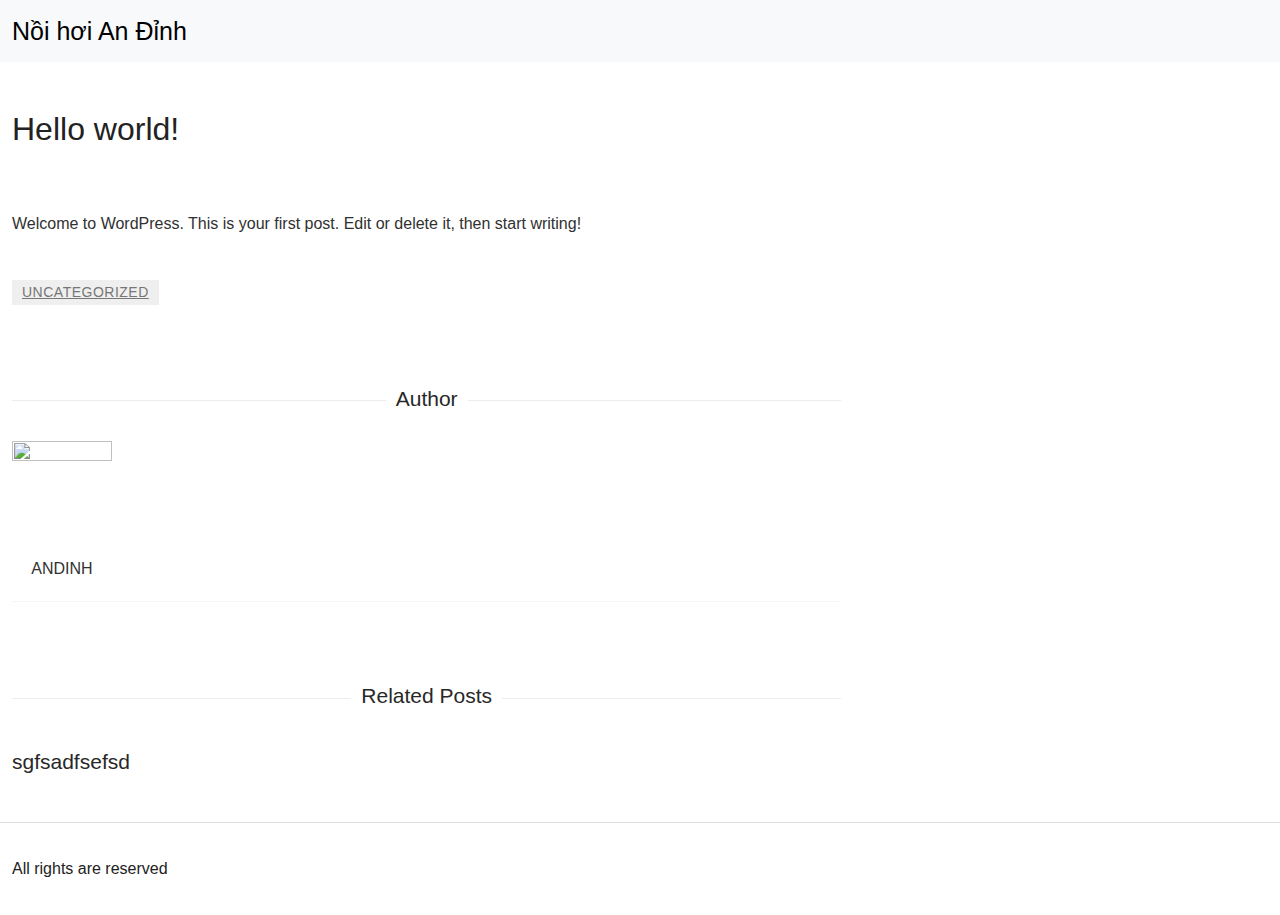
==== hello-world/index.html @ 73fbfcf6 "upload" ====
<!DOCTYPE html>
<html lang="vi">
<head>
    <meta charset="UTF-8">
    <meta name="viewport" content="width=device-width, initial-scale=1">
    <link rel="profile" href="https://gmpg.org/xfn/11">
    <title>Hello world! &#8211; Nồi hơi An Đỉnh</title>
<meta name="robots" content="max-image-preview:large">
<link rel="alternate" type="application/rss+xml" title="Dòng thông tin Nồi hơi An Đỉnh &raquo;" href="/feed/">
<link rel="alternate" type="application/rss+xml" title="Dòng phản hồi Nồi hơi An Đỉnh &raquo;" href="/comments/feed/">
<link rel="alternate" type="application/rss+xml" title="Nồi hơi An Đỉnh &raquo; Hello world! Dòng phản hồi" href="/hello-world/feed/">
<script>
window._wpemojiSettings = {"baseUrl":"https:\/\/s.w.org\/images\/core\/emoji\/14.0.0\/72x72\/","ext":".png","svgUrl":"https:\/\/s.w.org\/images\/core\/emoji\/14.0.0\/svg\/","svgExt":".svg","source":{"concatemoji":"\/wp-includes\/js\/wp-emoji-release.min.js?ver=6.4.3"}};
/*! This file is auto-generated */
!function(i,n){var o,s,e;function c(e){try{var t={supportTests:e,timestamp:(new Date).valueOf()};sessionStorage.setItem(o,JSON.stringify(t))}catch(e){}}function p(e,t,n){e.clearRect(0,0,e.canvas.width,e.canvas.height),e.fillText(t,0,0);var t=new Uint32Array(e.getImageData(0,0,e.canvas.width,e.canvas.height).data),r=(e.clearRect(0,0,e.canvas.width,e.canvas.height),e.fillText(n,0,0),new Uint32Array(e.getImageData(0,0,e.canvas.width,e.canvas.height).data));return t.every(function(e,t){return e===r[t]})}function u(e,t,n){switch(t){case"flag":return n(e,"🏳️‍⚧️","🏳️​⚧️")?!1:!n(e,"🇺🇳","🇺​🇳")&&!n(e,"🏴󠁧󠁢󠁥󠁮󠁧󠁿","🏴​󠁧​󠁢​󠁥​󠁮​󠁧​󠁿");case"emoji":return!n(e,"🫱🏻‍🫲🏿","🫱🏻​🫲🏿")}return!1}function f(e,t,n){var r="undefined"!=typeof WorkerGlobalScope&&self instanceof WorkerGlobalScope?new OffscreenCanvas(300,150):i.createElement("canvas"),a=r.getContext("2d",{willReadFrequently:!0}),o=(a.textBaseline="top",a.font="600 32px Arial",{});return e.forEach(function(e){o[e]=t(a,e,n)}),o}function t(e){var t=i.createElement("script");t.src=e,t.defer=!0,i.head.appendChild(t)}"undefined"!=typeof Promise&&(o="wpEmojiSettingsSupports",s=["flag","emoji"],n.supports={everything:!0,everythingExceptFlag:!0},e=new Promise(function(e){i.addEventListener("DOMContentLoaded",e,{once:!0})}),new Promise(function(t){var n=function(){try{var e=JSON.parse(sessionStorage.getItem(o));if("object"==typeof e&&"number"==typeof e.timestamp&&(new Date).valueOf()<e.timestamp+604800&&"object"==typeof e.supportTests)return e.supportTests}catch(e){}return null}();if(!n){if("undefined"!=typeof Worker&&"undefined"!=typeof OffscreenCanvas&&"undefined"!=typeof URL&&URL.createObjectURL&&"undefined"!=typeof Blob)try{var e="postMessage("+f.toString()+"("+[JSON.stringify(s),u.toString(),p.toString()].join(",")+"));",r=new Blob([e],{type:"text/javascript"}),a=new Worker(URL.createObjectURL(r),{name:"wpTestEmojiSupports"});return void(a.onmessage=function(e){c(n=e.data),a.terminate(),t(n)})}catch(e){}c(n=f(s,u,p))}t(n)}).then(function(e){for(var t in e)n.supports[t]=e[t],n.supports.everything=n.supports.everything&&n.supports[t],"flag"!==t&&(n.supports.everythingExceptFlag=n.supports.everythingExceptFlag&&n.supports[t]);n.supports.everythingExceptFlag=n.supports.everythingExceptFlag&&!n.supports.flag,n.DOMReady=!1,n.readyCallback=function(){n.DOMReady=!0}}).then(function(){return e}).then(function(){var e;n.supports.everything||(n.readyCallback(),(e=n.source||{}).concatemoji?t(e.concatemoji):e.wpemoji&&e.twemoji&&(t(e.twemoji),t(e.wpemoji)))}))}((window,document),window._wpemojiSettings);
</script>
<style id="wp-emoji-styles-inline-css">img.wp-smiley, img.emoji {
		display: inline !important;
		border: none !important;
		box-shadow: none !important;
		height: 1em !important;
		width: 1em !important;
		margin: 0 0.07em !important;
		vertical-align: -0.1em !important;
		background: none !important;
		padding: 0 !important;
	}</style>
<link rel="stylesheet" id="wp-block-library-css" href="/wp-includes/css/dist/block-library/style.min.css?ver=6.4.3" media="all">
<style id="wp-block-library-theme-inline-css">.wp-block-audio figcaption{color:#555;font-size:13px;text-align:center}.is-dark-theme .wp-block-audio figcaption{color:hsla(0,0%,100%,.65)}.wp-block-audio{margin:0 0 1em}.wp-block-code{border:1px solid #ccc;border-radius:4px;font-family:Menlo,Consolas,monaco,monospace;padding:.8em 1em}.wp-block-embed figcaption{color:#555;font-size:13px;text-align:center}.is-dark-theme .wp-block-embed figcaption{color:hsla(0,0%,100%,.65)}.wp-block-embed{margin:0 0 1em}.blocks-gallery-caption{color:#555;font-size:13px;text-align:center}.is-dark-theme .blocks-gallery-caption{color:hsla(0,0%,100%,.65)}.wp-block-image figcaption{color:#555;font-size:13px;text-align:center}.is-dark-theme .wp-block-image figcaption{color:hsla(0,0%,100%,.65)}.wp-block-image{margin:0 0 1em}.wp-block-pullquote{border-bottom:4px solid;border-top:4px solid;color:currentColor;margin-bottom:1.75em}.wp-block-pullquote cite,.wp-block-pullquote footer,.wp-block-pullquote__citation{color:currentColor;font-size:.8125em;font-style:normal;text-transform:uppercase}.wp-block-quote{border-left:.25em solid;margin:0 0 1.75em;padding-left:1em}.wp-block-quote cite,.wp-block-quote footer{color:currentColor;font-size:.8125em;font-style:normal;position:relative}.wp-block-quote.has-text-align-right{border-left:none;border-right:.25em solid;padding-left:0;padding-right:1em}.wp-block-quote.has-text-align-center{border:none;padding-left:0}.wp-block-quote.is-large,.wp-block-quote.is-style-large,.wp-block-quote.is-style-plain{border:none}.wp-block-search .wp-block-search__label{font-weight:700}.wp-block-search__button{border:1px solid #ccc;padding:.375em .625em}:where(.wp-block-group.has-background){padding:1.25em 2.375em}.wp-block-separator.has-css-opacity{opacity:.4}.wp-block-separator{border:none;border-bottom:2px solid;margin-left:auto;margin-right:auto}.wp-block-separator.has-alpha-channel-opacity{opacity:1}.wp-block-separator:not(.is-style-wide):not(.is-style-dots){width:100px}.wp-block-separator.has-background:not(.is-style-dots){border-bottom:none;height:1px}.wp-block-separator.has-background:not(.is-style-wide):not(.is-style-dots){height:2px}.wp-block-table{margin:0 0 1em}.wp-block-table td,.wp-block-table th{word-break:normal}.wp-block-table figcaption{color:#555;font-size:13px;text-align:center}.is-dark-theme .wp-block-table figcaption{color:hsla(0,0%,100%,.65)}.wp-block-video figcaption{color:#555;font-size:13px;text-align:center}.is-dark-theme .wp-block-video figcaption{color:hsla(0,0%,100%,.65)}.wp-block-video{margin:0 0 1em}.wp-block-template-part.has-background{margin-bottom:0;margin-top:0;padding:1.25em 2.375em}</style>
<style id="classic-theme-styles-inline-css">/*! This file is auto-generated */
.wp-block-button__link{color:#fff;background-color:#32373c;border-radius:9999px;box-shadow:none;text-decoration:none;padding:calc(.667em + 2px) calc(1.333em + 2px);font-size:1.125em}.wp-block-file__button{background:#32373c;color:#fff;text-decoration:none}</style>
<style id="global-styles-inline-css">body{--wp--preset--color--black: #000000;--wp--preset--color--cyan-bluish-gray: #abb8c3;--wp--preset--color--white: #ffffff;--wp--preset--color--pale-pink: #f78da7;--wp--preset--color--vivid-red: #cf2e2e;--wp--preset--color--luminous-vivid-orange: #ff6900;--wp--preset--color--luminous-vivid-amber: #fcb900;--wp--preset--color--light-green-cyan: #7bdcb5;--wp--preset--color--vivid-green-cyan: #00d084;--wp--preset--color--pale-cyan-blue: #8ed1fc;--wp--preset--color--vivid-cyan-blue: #0693e3;--wp--preset--color--vivid-purple: #9b51e0;--wp--preset--gradient--vivid-cyan-blue-to-vivid-purple: linear-gradient(135deg,rgba(6,147,227,1) 0%,rgb(155,81,224) 100%);--wp--preset--gradient--light-green-cyan-to-vivid-green-cyan: linear-gradient(135deg,rgb(122,220,180) 0%,rgb(0,208,130) 100%);--wp--preset--gradient--luminous-vivid-amber-to-luminous-vivid-orange: linear-gradient(135deg,rgba(252,185,0,1) 0%,rgba(255,105,0,1) 100%);--wp--preset--gradient--luminous-vivid-orange-to-vivid-red: linear-gradient(135deg,rgba(255,105,0,1) 0%,rgb(207,46,46) 100%);--wp--preset--gradient--very-light-gray-to-cyan-bluish-gray: linear-gradient(135deg,rgb(238,238,238) 0%,rgb(169,184,195) 100%);--wp--preset--gradient--cool-to-warm-spectrum: linear-gradient(135deg,rgb(74,234,220) 0%,rgb(151,120,209) 20%,rgb(207,42,186) 40%,rgb(238,44,130) 60%,rgb(251,105,98) 80%,rgb(254,248,76) 100%);--wp--preset--gradient--blush-light-purple: linear-gradient(135deg,rgb(255,206,236) 0%,rgb(152,150,240) 100%);--wp--preset--gradient--blush-bordeaux: linear-gradient(135deg,rgb(254,205,165) 0%,rgb(254,45,45) 50%,rgb(107,0,62) 100%);--wp--preset--gradient--luminous-dusk: linear-gradient(135deg,rgb(255,203,112) 0%,rgb(199,81,192) 50%,rgb(65,88,208) 100%);--wp--preset--gradient--pale-ocean: linear-gradient(135deg,rgb(255,245,203) 0%,rgb(182,227,212) 50%,rgb(51,167,181) 100%);--wp--preset--gradient--electric-grass: linear-gradient(135deg,rgb(202,248,128) 0%,rgb(113,206,126) 100%);--wp--preset--gradient--midnight: linear-gradient(135deg,rgb(2,3,129) 0%,rgb(40,116,252) 100%);--wp--preset--font-size--small: 13px;--wp--preset--font-size--medium: 20px;--wp--preset--font-size--large: 36px;--wp--preset--font-size--x-large: 42px;--wp--preset--spacing--20: 0.44rem;--wp--preset--spacing--30: 0.67rem;--wp--preset--spacing--40: 1rem;--wp--preset--spacing--50: 1.5rem;--wp--preset--spacing--60: 2.25rem;--wp--preset--spacing--70: 3.38rem;--wp--preset--spacing--80: 5.06rem;--wp--preset--shadow--natural: 6px 6px 9px rgba(0, 0, 0, 0.2);--wp--preset--shadow--deep: 12px 12px 50px rgba(0, 0, 0, 0.4);--wp--preset--shadow--sharp: 6px 6px 0px rgba(0, 0, 0, 0.2);--wp--preset--shadow--outlined: 6px 6px 0px -3px rgba(255, 255, 255, 1), 6px 6px rgba(0, 0, 0, 1);--wp--preset--shadow--crisp: 6px 6px 0px rgba(0, 0, 0, 1);}:where(.is-layout-flex){gap: 0.5em;}:where(.is-layout-grid){gap: 0.5em;}body .is-layout-flow > .alignleft{float: left;margin-inline-start: 0;margin-inline-end: 2em;}body .is-layout-flow > .alignright{float: right;margin-inline-start: 2em;margin-inline-end: 0;}body .is-layout-flow > .aligncenter{margin-left: auto !important;margin-right: auto !important;}body .is-layout-constrained > .alignleft{float: left;margin-inline-start: 0;margin-inline-end: 2em;}body .is-layout-constrained > .alignright{float: right;margin-inline-start: 2em;margin-inline-end: 0;}body .is-layout-constrained > .aligncenter{margin-left: auto !important;margin-right: auto !important;}body .is-layout-constrained > :where(:not(.alignleft):not(.alignright):not(.alignfull)){max-width: var(--wp--style--global--content-size);margin-left: auto !important;margin-right: auto !important;}body .is-layout-constrained > .alignwide{max-width: var(--wp--style--global--wide-size);}body .is-layout-flex{display: flex;}body .is-layout-flex{flex-wrap: wrap;align-items: center;}body .is-layout-flex > *{margin: 0;}body .is-layout-grid{display: grid;}body .is-layout-grid > *{margin: 0;}:where(.wp-block-columns.is-layout-flex){gap: 2em;}:where(.wp-block-columns.is-layout-grid){gap: 2em;}:where(.wp-block-post-template.is-layout-flex){gap: 1.25em;}:where(.wp-block-post-template.is-layout-grid){gap: 1.25em;}.has-black-color{color: var(--wp--preset--color--black) !important;}.has-cyan-bluish-gray-color{color: var(--wp--preset--color--cyan-bluish-gray) !important;}.has-white-color{color: var(--wp--preset--color--white) !important;}.has-pale-pink-color{color: var(--wp--preset--color--pale-pink) !important;}.has-vivid-red-color{color: var(--wp--preset--color--vivid-red) !important;}.has-luminous-vivid-orange-color{color: var(--wp--preset--color--luminous-vivid-orange) !important;}.has-luminous-vivid-amber-color{color: var(--wp--preset--color--luminous-vivid-amber) !important;}.has-light-green-cyan-color{color: var(--wp--preset--color--light-green-cyan) !important;}.has-vivid-green-cyan-color{color: var(--wp--preset--color--vivid-green-cyan) !important;}.has-pale-cyan-blue-color{color: var(--wp--preset--color--pale-cyan-blue) !important;}.has-vivid-cyan-blue-color{color: var(--wp--preset--color--vivid-cyan-blue) !important;}.has-vivid-purple-color{color: var(--wp--preset--color--vivid-purple) !important;}.has-black-background-color{background-color: var(--wp--preset--color--black) !important;}.has-cyan-bluish-gray-background-color{background-color: var(--wp--preset--color--cyan-bluish-gray) !important;}.has-white-background-color{background-color: var(--wp--preset--color--white) !important;}.has-pale-pink-background-color{background-color: var(--wp--preset--color--pale-pink) !important;}.has-vivid-red-background-color{background-color: var(--wp--preset--color--vivid-red) !important;}.has-luminous-vivid-orange-background-color{background-color: var(--wp--preset--color--luminous-vivid-orange) !important;}.has-luminous-vivid-amber-background-color{background-color: var(--wp--preset--color--luminous-vivid-amber) !important;}.has-light-green-cyan-background-color{background-color: var(--wp--preset--color--light-green-cyan) !important;}.has-vivid-green-cyan-background-color{background-color: var(--wp--preset--color--vivid-green-cyan) !important;}.has-pale-cyan-blue-background-color{background-color: var(--wp--preset--color--pale-cyan-blue) !important;}.has-vivid-cyan-blue-background-color{background-color: var(--wp--preset--color--vivid-cyan-blue) !important;}.has-vivid-purple-background-color{background-color: var(--wp--preset--color--vivid-purple) !important;}.has-black-border-color{border-color: var(--wp--preset--color--black) !important;}.has-cyan-bluish-gray-border-color{border-color: var(--wp--preset--color--cyan-bluish-gray) !important;}.has-white-border-color{border-color: var(--wp--preset--color--white) !important;}.has-pale-pink-border-color{border-color: var(--wp--preset--color--pale-pink) !important;}.has-vivid-red-border-color{border-color: var(--wp--preset--color--vivid-red) !important;}.has-luminous-vivid-orange-border-color{border-color: var(--wp--preset--color--luminous-vivid-orange) !important;}.has-luminous-vivid-amber-border-color{border-color: var(--wp--preset--color--luminous-vivid-amber) !important;}.has-light-green-cyan-border-color{border-color: var(--wp--preset--color--light-green-cyan) !important;}.has-vivid-green-cyan-border-color{border-color: var(--wp--preset--color--vivid-green-cyan) !important;}.has-pale-cyan-blue-border-color{border-color: var(--wp--preset--color--pale-cyan-blue) !important;}.has-vivid-cyan-blue-border-color{border-color: var(--wp--preset--color--vivid-cyan-blue) !important;}.has-vivid-purple-border-color{border-color: var(--wp--preset--color--vivid-purple) !important;}.has-vivid-cyan-blue-to-vivid-purple-gradient-background{background: var(--wp--preset--gradient--vivid-cyan-blue-to-vivid-purple) !important;}.has-light-green-cyan-to-vivid-green-cyan-gradient-background{background: var(--wp--preset--gradient--light-green-cyan-to-vivid-green-cyan) !important;}.has-luminous-vivid-amber-to-luminous-vivid-orange-gradient-background{background: var(--wp--preset--gradient--luminous-vivid-amber-to-luminous-vivid-orange) !important;}.has-luminous-vivid-orange-to-vivid-red-gradient-background{background: var(--wp--preset--gradient--luminous-vivid-orange-to-vivid-red) !important;}.has-very-light-gray-to-cyan-bluish-gray-gradient-background{background: var(--wp--preset--gradient--very-light-gray-to-cyan-bluish-gray) !important;}.has-cool-to-warm-spectrum-gradient-background{background: var(--wp--preset--gradient--cool-to-warm-spectrum) !important;}.has-blush-light-purple-gradient-background{background: var(--wp--preset--gradient--blush-light-purple) !important;}.has-blush-bordeaux-gradient-background{background: var(--wp--preset--gradient--blush-bordeaux) !important;}.has-luminous-dusk-gradient-background{background: var(--wp--preset--gradient--luminous-dusk) !important;}.has-pale-ocean-gradient-background{background: var(--wp--preset--gradient--pale-ocean) !important;}.has-electric-grass-gradient-background{background: var(--wp--preset--gradient--electric-grass) !important;}.has-midnight-gradient-background{background: var(--wp--preset--gradient--midnight) !important;}.has-small-font-size{font-size: var(--wp--preset--font-size--small) !important;}.has-medium-font-size{font-size: var(--wp--preset--font-size--medium) !important;}.has-large-font-size{font-size: var(--wp--preset--font-size--large) !important;}.has-x-large-font-size{font-size: var(--wp--preset--font-size--x-large) !important;}
.wp-block-navigation a:where(:not(.wp-element-button)){color: inherit;}
:where(.wp-block-post-template.is-layout-flex){gap: 1.25em;}:where(.wp-block-post-template.is-layout-grid){gap: 1.25em;}
:where(.wp-block-columns.is-layout-flex){gap: 2em;}:where(.wp-block-columns.is-layout-grid){gap: 2em;}
.wp-block-pullquote{font-size: 1.5em;line-height: 1.6;}</style>
<link rel="stylesheet" id="z-platform-bootstrap-css" href="/wp-content/themes/z-platform/assets/css/bootstrap.css?ver=6.4.3" media="all">
<link rel="stylesheet" id="z-platform-animate-css" href="/wp-content/themes/z-platform/assets/css/animate.css?ver=6.4.3" media="all">
<link rel="stylesheet" id="z-platform-style-css" href="/wp-content/themes/z-platform/style.css?ver=1.0.0" media="all">
        <script>
            /* <![CDATA[ */
            var rcewpp = {
                "ajax_url":"http://andinh/wp-admin/admin-ajax.php",
                "nonce": "f6145c8056",
                "home_url": "http://andinh/",
                "settings_icon": 'http://andinh/wp-content/plugins/export-wp-page-to-static-html/admin/images/settings.png',
                "settings_hover_icon": 'http://andinh/wp-content/plugins/export-wp-page-to-static-html/admin/images/settings_hover.png'
            };
            /* ]]\> */
        </script>
        <script src="/wp-includes/js/jquery/jquery.min.js?ver=3.7.1" id="jquery-core-js"></script>
<script src="/wp-includes/js/jquery/jquery-migrate.min.js?ver=3.4.1" id="jquery-migrate-js"></script>
<link rel="https://api.w.org/" href="/wp-json/">
<link rel="alternate" type="application/json" href="/wp-json/wp/v2/posts/1">
<link rel="EditURI" type="application/rsd+xml" title="RSD" href="/xmlrpc.php?rsd">
<meta name="generator" content="WordPress 6.4.3">
<link rel="canonical" href="/hello-world/">
<link rel="shortlink" href="/?p=1">
<link rel="alternate" type="application/json+oembed" href="/wp-json/oembed/1.0/embed?url=http%3A%2F%2F%2Fhello-world%2F">
<link rel="alternate" type="text/xml+oembed" href="/wp-json/oembed/1.0/embed?url=http%3A%2F%2F%2Fhello-world%2F#038;format=xml">
<link rel="pingback" href="/xmlrpc.php">    <style type="text/css" id="customized-theme-css">#site-navigation .navbar-brand {max-width: 220px !important;}
        .zplatform-single-content a, #comments .comment-list .comment-content a, #comments .comment-metadata, #respond a, .z-card a, a {
            text-decoration: underline;
        }
        .header-logo-navbar.sticky-top.z-transparent-header.site-header nav#site-navigation, .site-header, nav#site-navigation, .offcanvas-end { background-color: #f8f9fa !important; }
        .top_header { color: #8d94a8; background-color: #21242e; }
        .top_header a { color: #8d94a8; }
        .z-transparent-header .navbar-collapse-mobile.show { background: #fff }
        .z-transparent-header.site-header .navbar-collapse-mobile.show { background: #fff }
        .navbar-collapse-mobile.show { background: #fff }
                
        .top_header a:hover { color: #8d94a8; }
        body { color: #222; background: #fff; font-size: 1rem; }
        a, .z-woo-product-remove:before { color: #383838; }
        a:hover, .z-woo-product-remove:hover::before { color: #383838; }
        .top_header a { color: #8d94a8; }
        .z-card { border-color: #222 !important; }
        .z-card:hover { border-color: #222 !important; }
        .z-card .woocommerce-loop-product__title { color: #222 !important; }
        .z-card:hover .woocommerce-loop-product__title { color: #dd3333 !important; }
        .z-card .price { color: #222 !important; }
        .z-card .price ins { color: #222 !important; }
        .z-card .onsale, .single-product .onsale { color: #222 !important; background: #222 !important; }
        .z-card .yith-wcwl-add-to-wishlist i { color: #222 !important; }
        .z-product-atc-btn, .z-woo-account-nav .list-group .is-active a, .z-woo-account-nav .list-group a:hover { background: #fff !important; color: #fff; }
        .z-transparent-header { background: ; z-index: 999; }
        .z-product-atc-btn:hover { background: #fff !important; color: #fff }
        .product .product_title { color: #222 !important; }
        .product .price del { color: #cc1818 !important; }
        .product .price { color: #cc1818 !important; }
        .single-product #reviews .star-rating span:before, #comments .comment-text .star-rating span, .product-items .z-card .z-woo-ratings-wrapper .star-rating span, .product .summary .z-woo-ratings-wrapper .star-rating span, #comments .comment-text .star-rating:before, p.stars:hover a:before, p.stars.selected a:not(.active):before, .woocommerce p.stars a { color: #fff !important; }
        .top_header a:hover { color: #8d94a8; }
        .header-logo-navbar.sticky-top.z-transparent-header.site-header nav#site-navigation a { color: #595959;}
        #masthead.z-transparent-header nav#site-navigation ul li .active { color: #dd3333;}
        #masthead.z-transparent-header nav#site-navigation .offcanvas ul li .active { color: #dd3333;}
        #masthead.z-transparent-header nav#site-navigation .offcanvas ul li a { color: #dd3333;}
        #masthead.z-transparent-header nav#site-navigation .offcanvas ul li a:hover { color: #dd3333;}
        #masthead.z-transparent-header.site-header nav#site-navigation ul li .active { color: #dd3333;}
        #masthead nav#site-navigation ul li .active { color: #dd3333;}
        .footer_top { background-color: #fff; color: ; }
        .footer_bottom { background-color: #fff; color: ;}
        .footer_top { border-top: 1 solid #ddd;}
        .footer_bottom { border-top: 1px solid #ddd;}
        .article .post_blog_style_1_title a { color: #282828; }
        .page_title h1, . { color: #282828; }
        .single_post p, .single_post { color: #313131!important; }
        .single_cat a { color: #767676!important; background: !important; }
        .single_cat a:hover { color: #383838!important;background: #efefef!important; }
        .single_h2 { color: #282828!important; }
        .article:hover .post_blog_style_1_title a { color: #dd3333; }
        .cst-header-cta { border-radius: 1rem; border: 1px solid ; background: ; color: ; }
        .cst-header-cta:hover { background: !important; color: !important; }
        .post_blog_style_1_content { color: #6d6d6d; }
        .article_read_more_button { color: #000; background: #ffc107; }
        .article_read_more_button:hover { color: #fff; background: #6d6d6d; }
        .header-logo-navbar.sticky-top.z-transparent-header.site-header nav#site-navigation #main-menu a:hover, nav#site-navigation #main-menu a:hover, nav#site-navigation #main-menu a:focus, nav#site-navigation #main-menu a.active:hover,nav#site-navigation #main-menu a.active:focus { color: #dd3333; background-color: ;}
        .z-transparent-header nav#site-navigation .header-icons a {
                color: #fff;
        }
        .z-transparent-header nav#site-navigation .header-icons a:hover {
                color: #595959;
        }
        .z-transparent-header.site-header nav#site-navigation .header-icons a:hover {
                color: #595959;
        }
        .z-transparent-header nav#site-navigation #main-menu a:hover { color: #c12828;}   
        .navbar-toggler-icon {
            background-image:none ;
        }
        .navbar-togler-icon-color {
            fill: none;
            stroke-width: 2;
        }
        .navbar-toggler-icon .navbar-togler-icon-color {
          stroke: #fff;
        }
        .navbar-toggler-icon:hover .navbar-togler-icon-color {
          stroke: #595959;
        }
        .z-transparent-header .navbar-toggler-icon .navbar-togler-icon-color {
          stroke: #fff;
        }
        .z-transparent-header .navbar-toggler-icon:hover .navbar-togler-icon-color {
          stroke: #595959;
        }
        .z-transparent-header.site-header .navbar-toggler-icon .navbar-togler-icon-color {
          stroke: #595959;
        }
        .z-transparent-header.site-header .navbar-toggler-icon:hover .navbar-togler-icon-color {
          stroke: #000;
        }  
        .z-transparent-header.site-header nav#site-navigation #main-menu a:hover { color: #c12828;}    
        .header-logo-navbar.sticky-top.z-transparent-header.site-header #site-navigation ul li .active { color: inherit }
        .footer_social a {  color: !important;   }
        .footer_social a:hover {  color: !important;   }
        nav#site-navigation ul li a:hover { background-color: ;}
        .dropdown-menu a, .dropdown-item.active {color: #000 !important}

        nav#site-navigation ul li .active { color: inherit; background: inherit  }

        .header-logo-navbar.sticky-top.z-transparent-header #site-navigation #main-menu ul li a { background: #fff }
        .header-logo-navbar.sticky-top.z-transparent-header.site-header #site-navigation #main-menu ul li .active { background: #fff }
        .header-logo-navbar.sticky-top.z-transparent-header #site-navigation #main-menu ul li a:hover { background: #fff  }
        .z-transparent-header.site-header nav#site-navigation a { color: #595959; }    
        .z-transparent-header nav#site-navigation a, .z-transparent-header nav#site-navigation .active { color: #fff;}
        .header-logo-navbar.sticky-top.z-transparent-header.site-header #site-navigation ul li a, nav#site-navigation ul li a { background-color: inherit; color: #595959;}

        nav#site-navigation .header-icons a { color: #595959;}
        nav#site-navigation .header-icons a:hover { color: #595959;}
        .navbar-expand-md .navbar-nav .dropdown-menu, .navbar-nav .dropdown-menu { background-color: #f8f9fa;}
                @media screen and (max-width: 550px) {
            #site-navigation .navbar-brand {max-width: 140px !important;
            margin: 0px;
            }
            .z-transparent-header { margin-top: 10 }
        }
        @media screen and (min-width: 1025px) {
            .z-transparent-header { margin-top: 10 }
            .z-transparent-header.site-header { margin-top: 0px }
        }
        @media screen and (min-width: 1280px) and (max-width: 10000px) {
            .container { max-width: 1320px; }
        }</style>

    <style type="text/css" id="custom-theme-css">z-platform</style>
</head>

<body class="post-template-default single single-post postid-1 single-format-standard wp-embed-responsive">
<div id="page" class="site">
    <a class="skip-link screen-reader-text sr-only" href="#primary">Skip to content</a>
     
                <header id="masthead" class="  header-logo-navbar   home_sticky_header_no w-100">
                    <nav id="site-navigation" class="navbar navbar-expand-md  navbar-light ">
                <div class="container py-2">
                    <a class="navbar-brand site-branding py-0" href="/" rel="home">
                                                    <h1>Nồi hơi An Đỉnh</h1>                                            </a>

                    <div class="z_platform_mobile_menu w-auto d-flex align-items-center d-block d-md-none">
                                                <a href="#Offcanvas" class="ms-4 pe-0" data-bs-toggle="collapse" data-bs-target="#main-menu" aria-controls="main-menu" aria-expanded="false" aria-label="Toggle navigation">
                            <span class="navbar-toggler-icon d-flex">
                                <svg xmlns="http://www.w3.org/2000/svg" viewbox="0 0 30 30"><path class="navbar-togler-icon-color" stroke="rgba(33, 37, 41, 0.75)" stroke-linecap="round" stroke-miterlimit="10" stroke-width="2" d="M4 7h22M4 15h22M4 23h22"></path></svg>
                            </span><span class="screen-reader-text">Menu</span>
                        </a>
                    </div>

                    <div class="collapse navbar-collapse d-none d-lg-block" id="main-menu">
                                                
                    </div>
                    <div class="w-auto align-items-center d-none d-md-flex header-icons">
                                            </div>
                </div>
                <div class="collapse navbar-collapse-mobile d-lg-none w-100" id="main-menu">
                                            
                </div>
            </nav>
                </header><!-- #masthead -->
	
	<div class="col-sm-12 container mt-5">

		
        <div class="page_title mb-5">

            <h1 class="single_post_title"> Hello world!</h1>

        </div>
		
	</div>


	<main id="primary" class="site-main container single_post">

		<div class="row">

            <div class="col-12 col-md-8">
                                    <div class="w-100 overflow-hidden">
                                            </div>
                
				<div class="col-12 mt-3 float-start zplatform-single-content">

					
<p>Welcome to WordPress. This is your first post. Edit or delete it, then start writing!</p>

					<div class="col-12 single_cat">
						<a href="/category/uncategorized/" rel="category tag">Uncategorized</a>											</div>

				</div>

                                    <div class="col-12 mt-6 float-start w-100">
                        	<h2 class="single_h2"> <span>Author</span> </h2>
	<div class="single_author_box">
		<div class="single_author_img"><img alt="" src="http://1.gravatar.com/avatar/729ae85bf62b9917e93538db2f2688ca?s=100&#038;d=mm&#038;r=g" srcset="http://1.gravatar.com/avatar/729ae85bf62b9917e93538db2f2688ca?s=200&#038;d=mm&#038;r=g 2x" class="avatar avatar-100 photo" height="100" width="100" decoding="async"></div>
		<div class="single_author_name margin-auto mt-3 text-center">
			<a href="/author//">andinh</a>
 		</div>
	</div>
	<div class="">
		<div class="single_author_description">
					</div>
	</div>
	<div class="col-sm-12">
		<div class="margin-auto single_author_social">
					</div>
	</div>
                    </div>
                
                
                                    <div class="col-12 mt-6 float-start w-100">
                        
<h2 class="single_h2"> <span>Related Posts</span> </h2>
<div class="row">
    <div class="col-sm-6 mb-5 article">
    <div class="col-padding article_style_related overflow-hidden">
                            <div class="post_blog_style_1_meta w-100">
                <div class="post_blog_style_1_info w-100">
                    <div class="post_blog_style_1_title w-100">
                        <a href="/sgfsadfsefsd/"><h3>sgfsadfsefsd</h3></a>
                    </div>
                </div>
            </div>
            </div>
</div>
</div>                    </div>
                
			</div>

			
                <div class="col-12 col-md-3 offset-0 offset-md-1 sidebar single-sidebar">
                    <div class="ps-0 ps-md-5">
                                            </div>
                </div>

			
		</div>

	</main><!-- #main -->


<!-- Search Modal -->
<div class="modal fade" id="z-platform-search-modal" tabindex="-1" aria-labelledby="z-woo-search-modal-label" aria-hidden="true">
    <div class="modal-header justify-content-end border-0">
        <button type="button" class="btn btn-primary close-search-header me-3" data-bs-dismiss="modal">X Exit Search</button>
    </div>
    <div class="modal-dialog modal-fullscreen-sm-down w-100 position-absolute translate-middle">
        <div class="z-navbar-search w-100 pe-auto">
            <div class="modal-body justify-content-center d-flex vertical-align text-center">
                    <form role="search" id="searchform" method="get" class="w-100 search-form searchform woocommerce-product-search" action="http://andinh/">
        <label for="search-form-1" class="screen-reader-text">Search</label> 
        <input type="text" id="search-form-1" placeholder="Search&hellip;" class="search-field input_search w-100 p-2 form-control shadow-none text-center" value="" name="s">
        <button type="submit" value="Search" id="searchsubmit" class="mt-3 btn btn-primary search-submit">Search</button>
    </form>
            </div>
        </div>
    </div>
</div>



<footer id="footer">
	
	<div class="footer_bottom footer_bottom_style_2">
				    <div class="container pt-4 pb-4">
			<div class="row align-items-center">
								<div class="text-center text-md-start col-md-8 mb-lg-0 mb-4">
					All rights are reserved				</div>
				<div class="text-lg-end text-center col-md-4 col-md-4">
						<div class="footer_social">
							<a class="d-none">
								<svg xmlns="http://www.w3.org/2000/svg" width="16" height="16" fill="currentColor" class="bi bi-facebook" viewbox="0 0 16 16">
  									<path d="M16 8.049c0-4.446-3.582-8.05-8-8.05C3.58 0-.002 3.603-.002 8.05c0 4.017 2.926 7.347 6.75 7.951v-5.625h-2.03V8.05H6.75V6.275c0-2.017 1.195-3.131 3.022-3.131.876 0 1.791.157 1.791.157v1.98h-1.009c-.993 0-1.303.621-1.303 1.258v1.51h2.218l-.354 2.326H9.25V16c3.824-.604 6.75-3.934 6.75-7.951z"></path>
								</svg>
							</a>
							<a class="d-none">
								<svg xmlns="http://www.w3.org/2000/svg" width="16" height="16" fill="currentColor" class="bi bi-twitter" viewbox="0 0 16 16">
  									<path d="M5.026 15c6.038 0 9.341-5.003 9.341-9.334 0-.14 0-.282-.006-.422A6.685 6.685 0 0 0 16 3.542a6.658 6.658 0 0 1-1.889.518 3.301 3.301 0 0 0 1.447-1.817 6.533 6.533 0 0 1-2.087.793A3.286 3.286 0 0 0 7.875 6.03a9.325 9.325 0 0 1-6.767-3.429 3.289 3.289 0 0 0 1.018 4.382A3.323 3.323 0 0 1 .64 6.575v.045a3.288 3.288 0 0 0 2.632 3.218 3.203 3.203 0 0 1-.865.115 3.23 3.23 0 0 1-.614-.057 3.283 3.283 0 0 0 3.067 2.277A6.588 6.588 0 0 1 .78 13.58a6.32 6.32 0 0 1-.78-.045A9.344 9.344 0 0 0 5.026 15z"></path>
								</svg>
							</a>
							<a class="d-none">
								<svg xmlns="http://www.w3.org/2000/svg" width="16" height="16" fill="currentColor" class="bi bi-telegram" viewbox="0 0 16 16">
  									<path d="M16 8A8 8 0 1 1 0 8a8 8 0 0 1 16 0zM8.287 5.906c-.778.324-2.334.994-4.666 2.01-.378.15-.577.298-.595.442-.03.243.275.339.69.47l.175.055c.408.133.958.288 1.243.294.26.006.549-.1.868-.32 2.179-1.471 3.304-2.214 3.374-2.23.05-.012.12-.026.166.016.047.041.042.12.037.141-.03.129-1.227 1.241-1.846 1.817-.193.18-.33.307-.358.336a8.154 8.154 0 0 1-.188.186c-.38.366-.664.64.015 1.088.327.216.589.393.85.571.284.194.568.387.936.629.093.06.183.125.27.187.331.236.63.448.997.414.214-.02.435-.22.547-.82.265-1.417.786-4.486.906-5.751a1.426 1.426 0 0 0-.013-.315.337.337 0 0 0-.114-.217.526.526 0 0 0-.31-.093c-.3.005-.763.166-2.984 1.09z"></path>
								</svg>
							</a>
							<a class="d-none">
								<svg xmlns="http://www.w3.org/2000/svg" width="16" height="16" fill="currentColor" class="bi bi-pinterest" viewbox="0 0 16 16">
  									<path d="M8 0a8 8 0 0 0-2.915 15.452c-.07-.633-.134-1.606.027-2.297.146-.625.938-3.977.938-3.977s-.239-.479-.239-1.187c0-1.113.645-1.943 1.448-1.943.682 0 1.012.512 1.012 1.127 0 .686-.437 1.712-.663 2.663-.188.796.4 1.446 1.185 1.446 1.422 0 2.515-1.5 2.515-3.664 0-1.915-1.377-3.254-3.342-3.254-2.276 0-3.612 1.707-3.612 3.471 0 .688.265 1.425.595 1.826a.24.24 0 0 1 .056.23c-.061.252-.196.796-.222.907-.035.146-.116.177-.268.107-1-.465-1.624-1.926-1.624-3.1 0-2.523 1.834-4.84 5.286-4.84 2.775 0 4.932 1.977 4.932 4.62 0 2.757-1.739 4.976-4.151 4.976-.811 0-1.573-.421-1.834-.919l-.498 1.902c-.181.695-.669 1.566-.995 2.097A8 8 0 1 0 8 0z"></path>
								</svg>
							</a>
							<a class="d-none">
								<svg xmlns="http://www.w3.org/2000/svg" width="16" height="16" fill="currentColor" class="bi bi-linkedin" viewbox="0 0 16 16">
  									<path d="M0 1.146C0 .513.526 0 1.175 0h13.65C15.474 0 16 .513 16 1.146v13.708c0 .633-.526 1.146-1.175 1.146H1.175C.526 16 0 15.487 0 14.854V1.146zm4.943 12.248V6.169H2.542v7.225h2.401zm-1.2-8.212c.837 0 1.358-.554 1.358-1.248-.015-.709-.52-1.248-1.342-1.248-.822 0-1.359.54-1.359 1.248 0 .694.521 1.248 1.327 1.248h.016zm4.908 8.212V9.359c0-.216.016-.432.08-.586.173-.431.568-.878 1.232-.878.869 0 1.216.662 1.216 1.634v3.865h2.401V9.25c0-2.22-1.184-3.252-2.764-3.252-1.274 0-1.845.7-2.165 1.193v.025h-.016a5.54 5.54 0 0 1 .016-.025V6.169h-2.4c.03.678 0 7.225 0 7.225h2.4z"></path>
								</svg>
							</a>
						</div>
				</div>
			</div>
		</div>
			</div>
</footer>
</div>
<!-- #page -->

<script src="/wp-content/themes/z-platform/assets/js/bootstrap.bundle.js?ver=5.1.3" id="z-platform-bootstrap-js"></script>
<script src="/wp-content/themes/z-platform/assets/js/jquery-match-height.js?ver=1.0" id="z-platform-jquery-match-height-js"></script>
<script id="z-platform-theme-app-js-extra">var z_platform_home_margin_object = {"margin_desktop":"","margin_mobile":""};</script>
<script src="/wp-content/themes/z-platform/assets/js/app.js?ver=1.0" id="z-platform-theme-app-js"></script>
<script src="/wp-content/themes/z-platform/assets/js/bootstrap-masonry.js?ver=1.0" id="z-platform-bootstrap-masonry-js"></script>
<script src="/wp-includes/js/comment-reply.min.js?ver=6.4.3" id="comment-reply-js" async data-wp-strategy="async"></script>
        <script>/(trident|msie)/i.test(navigator.userAgent)&&document.getElementById&&window.addEventListener&&window.addEventListener("hashchange",(function(){var t,e=location.hash.substring(1);/^[A-z0-9_-]+$/.test(e)&&(t=document.getElementById(e))&&(/^(?:a|select|input|button|textarea)$/i.test(t.tagName)||(t.tabIndex=-1),t.focus())}),!1);</script>
        
</body>
</html>
---- wp-includes/css/dist/block-library/style.min.css ----
@charset "UTF-8";.wp-block-archives{box-sizing:border-box}.wp-block-archives-dropdown label{display:block}.wp-block-avatar{line-height:0}.wp-block-avatar,.wp-block-avatar img{box-sizing:border-box}.wp-block-avatar.aligncenter{text-align:center}.wp-block-audio{box-sizing:border-box}.wp-block-audio figcaption{margin-bottom:1em;margin-top:.5em}.wp-block-audio audio{min-width:300px;width:100%}.wp-block-button__link{box-sizing:border-box;cursor:pointer;display:inline-block;text-align:center;word-break:break-word}.wp-block-button__link.aligncenter{text-align:center}.wp-block-button__link.alignright{text-align:right}:where(.wp-block-button__link){border-radius:9999px;box-shadow:none;padding:calc(.667em + 2px) calc(1.333em + 2px);text-decoration:none}.wp-block-button[style*=text-decoration] .wp-block-button__link{text-decoration:inherit}.wp-block-buttons>.wp-block-button.has-custom-width{max-width:none}.wp-block-buttons>.wp-block-button.has-custom-width .wp-block-button__link{width:100%}.wp-block-buttons>.wp-block-button.has-custom-font-size .wp-block-button__link{font-size:inherit}.wp-block-buttons>.wp-block-button.wp-block-button__width-25{width:calc(25% - var(--wp--style--block-gap, .5em)*.75)}.wp-block-buttons>.wp-block-button.wp-block-button__width-50{width:calc(50% - var(--wp--style--block-gap, .5em)*.5)}.wp-block-buttons>.wp-block-button.wp-block-button__width-75{width:calc(75% - var(--wp--style--block-gap, .5em)*.25)}.wp-block-buttons>.wp-block-button.wp-block-button__width-100{flex-basis:100%;width:100%}.wp-block-buttons.is-vertical>.wp-block-button.wp-block-button__width-25{width:25%}.wp-block-buttons.is-vertical>.wp-block-button.wp-block-button__width-50{width:50%}.wp-block-buttons.is-vertical>.wp-block-button.wp-block-button__width-75{width:75%}.wp-block-button.is-style-squared,.wp-block-button__link.wp-block-button.is-style-squared{border-radius:0}.wp-block-button.no-border-radius,.wp-block-button__link.no-border-radius{border-radius:0!important}.wp-block-button .wp-block-button__link.is-style-outline,.wp-block-button.is-style-outline>.wp-block-button__link{border:2px solid;padding:.667em 1.333em}.wp-block-button .wp-block-button__link.is-style-outline:not(.has-text-color),.wp-block-button.is-style-outline>.wp-block-button__link:not(.has-text-color){color:currentColor}.wp-block-button .wp-block-button__link.is-style-outline:not(.has-background),.wp-block-button.is-style-outline>.wp-block-button__link:not(.has-background){background-color:transparent;background-image:none}.wp-block-button .wp-block-button__link:where(.has-border-color){border-width:initial}.wp-block-button .wp-block-button__link:where([style*=border-top-color]){border-top-width:medium}.wp-block-button .wp-block-button__link:where([style*=border-right-color]){border-right-width:medium}.wp-block-button .wp-block-button__link:where([style*=border-bottom-color]){border-bottom-width:medium}.wp-block-button .wp-block-button__link:where([style*=border-left-color]){border-left-width:medium}.wp-block-button .wp-block-button__link:where([style*=border-style]){border-width:initial}.wp-block-button .wp-block-button__link:where([style*=border-top-style]){border-top-width:medium}.wp-block-button .wp-block-button__link:where([style*=border-right-style]){border-right-width:medium}.wp-block-button .wp-block-button__link:where([style*=border-bottom-style]){border-bottom-width:medium}.wp-block-button .wp-block-button__link:where([style*=border-left-style]){border-left-width:medium}.wp-block-buttons.is-vertical{flex-direction:column}.wp-block-buttons.is-vertical>.wp-block-button:last-child{margin-bottom:0}.wp-block-buttons>.wp-block-button{display:inline-block;margin:0}.wp-block-buttons.is-content-justification-left{justify-content:flex-start}.wp-block-buttons.is-content-justification-left.is-vertical{align-items:flex-start}.wp-block-buttons.is-content-justification-center{justify-content:center}.wp-block-buttons.is-content-justification-center.is-vertical{align-items:center}.wp-block-buttons.is-content-justification-right{justify-content:flex-end}.wp-block-buttons.is-content-justification-right.is-vertical{align-items:flex-end}.wp-block-buttons.is-content-justification-space-between{justify-content:space-between}.wp-block-buttons.aligncenter{text-align:center}.wp-block-buttons:not(.is-content-justification-space-between,.is-content-justification-right,.is-content-justification-left,.is-content-justification-center) .wp-block-button.aligncenter{margin-left:auto;margin-right:auto;width:100%}.wp-block-buttons[style*=text-decoration] .wp-block-button,.wp-block-buttons[style*=text-decoration] .wp-block-button__link{text-decoration:inherit}.wp-block-buttons.has-custom-font-size .wp-block-button__link{font-size:inherit}.wp-block-button.aligncenter,.wp-block-calendar{text-align:center}.wp-block-calendar td,.wp-block-calendar th{border:1px solid;padding:.25em}.wp-block-calendar th{font-weight:400}.wp-block-calendar caption{background-color:inherit}.wp-block-calendar table{border-collapse:collapse;width:100%}.wp-block-calendar table:where(:not(.has-text-color)){color:#40464d}.wp-block-calendar table:where(:not(.has-text-color)) td,.wp-block-calendar table:where(:not(.has-text-color)) th{border-color:#ddd}.wp-block-calendar table.has-background th{background-color:inherit}.wp-block-calendar table.has-text-color th{color:inherit}:where(.wp-block-calendar table:not(.has-background) th){background:#ddd}.wp-block-categories{box-sizing:border-box}.wp-block-categories.alignleft{margin-right:2em}.wp-block-categories.alignright{margin-left:2em}.wp-block-categories.wp-block-categories-dropdown.aligncenter{text-align:center}.wp-block-code{box-sizing:border-box}.wp-block-code code{display:block;font-family:inherit;overflow-wrap:break-word;white-space:pre-wrap}.wp-block-columns{align-items:normal!important;box-sizing:border-box;display:flex;flex-wrap:wrap!important}@media (min-width:782px){.wp-block-columns{flex-wrap:nowrap!important}}.wp-block-columns.are-vertically-aligned-top{align-items:flex-start}.wp-block-columns.are-vertically-aligned-center{align-items:center}.wp-block-columns.are-vertically-aligned-bottom{align-items:flex-end}@media (max-width:781px){.wp-block-columns:not(.is-not-stacked-on-mobile)>.wp-block-column{flex-basis:100%!important}}@media (min-width:782px){.wp-block-columns:not(.is-not-stacked-on-mobile)>.wp-block-column{flex-basis:0;flex-grow:1}.wp-block-columns:not(.is-not-stacked-on-mobile)>.wp-block-column[style*=flex-basis]{flex-grow:0}}.wp-block-columns.is-not-stacked-on-mobile{flex-wrap:nowrap!important}.wp-block-columns.is-not-stacked-on-mobile>.wp-block-column{flex-basis:0;flex-grow:1}.wp-block-columns.is-not-stacked-on-mobile>.wp-block-column[style*=flex-basis]{flex-grow:0}:where(.wp-block-columns){margin-bottom:1.75em}:where(.wp-block-columns.has-background){padding:1.25em 2.375em}.wp-block-column{flex-grow:1;min-width:0;overflow-wrap:break-word;word-break:break-word}.wp-block-column.is-vertically-aligned-top{align-self:flex-start}.wp-block-column.is-vertically-aligned-center{align-self:center}.wp-block-column.is-vertically-aligned-bottom{align-self:flex-end}.wp-block-column.is-vertically-aligned-stretch{align-self:stretch}.wp-block-column.is-vertically-aligned-bottom,.wp-block-column.is-vertically-aligned-center,.wp-block-column.is-vertically-aligned-top{width:100%}.wp-block-post-comments{box-sizing:border-box}.wp-block-post-comments .alignleft{float:left}.wp-block-post-comments .alignright{float:right}.wp-block-post-comments .navigation:after{clear:both;content:"";display:table}.wp-block-post-comments .commentlist{clear:both;list-style:none;margin:0;padding:0}.wp-block-post-comments .commentlist .comment{min-height:2.25em;padding-left:3.25em}.wp-block-post-comments .commentlist .comment p{font-size:1em;line-height:1.8;margin:1em 0}.wp-block-post-comments .commentlist .children{list-style:none;margin:0;padding:0}.wp-block-post-comments .comment-author{line-height:1.5}.wp-block-post-comments .comment-author .avatar{border-radius:1.5em;display:block;float:left;height:2.5em;margin-right:.75em;margin-top:.5em;width:2.5em}.wp-block-post-comments .comment-author cite{font-style:normal}.wp-block-post-comments .comment-meta{font-size:.875em;line-height:1.5}.wp-block-post-comments .comment-meta b{font-weight:400}.wp-block-post-comments .comment-meta .comment-awaiting-moderation{display:block;margin-bottom:1em;margin-top:1em}.wp-block-post-comments .comment-body .commentmetadata{font-size:.875em}.wp-block-post-comments .comment-form-author label,.wp-block-post-comments .comment-form-comment label,.wp-block-post-comments .comment-form-email label,.wp-block-post-comments .comment-form-url label{display:block;margin-bottom:.25em}.wp-block-post-comments .comment-form input:not([type=submit]):not([type=checkbox]),.wp-block-post-comments .comment-form textarea{box-sizing:border-box;display:block;width:100%}.wp-block-post-comments .comment-form-cookies-consent{display:flex;gap:.25em}.wp-block-post-comments .comment-form-cookies-consent #wp-comment-cookies-consent{margin-top:.35em}.wp-block-post-comments .comment-reply-title{margin-bottom:0}.wp-block-post-comments .comment-reply-title :where(small){font-size:var(--wp--preset--font-size--medium,smaller);margin-left:.5em}.wp-block-post-comments .reply{font-size:.875em;margin-bottom:1.4em}.wp-block-post-comments input:not([type=submit]),.wp-block-post-comments textarea{border:1px solid #949494;font-family:inherit;font-size:1em}.wp-block-post-comments input:not([type=submit]):not([type=checkbox]),.wp-block-post-comments textarea{padding:calc(.667em + 2px)}:where(.wp-block-post-comments input[type=submit]){border:none}.wp-block-comments-pagination>.wp-block-comments-pagination-next,.wp-block-comments-pagination>.wp-block-comments-pagination-numbers,.wp-block-comments-pagination>.wp-block-comments-pagination-previous{margin-bottom:.5em;margin-right:.5em}.wp-block-comments-pagination>.wp-block-comments-pagination-next:last-child,.wp-block-comments-pagination>.wp-block-comments-pagination-numbers:last-child,.wp-block-comments-pagination>.wp-block-comments-pagination-previous:last-child{margin-right:0}.wp-block-comments-pagination .wp-block-comments-pagination-previous-arrow{display:inline-block;margin-right:1ch}.wp-block-comments-pagination .wp-block-comments-pagination-previous-arrow:not(.is-arrow-chevron){transform:scaleX(1)}.wp-block-comments-pagination .wp-block-comments-pagination-next-arrow{display:inline-block;margin-left:1ch}.wp-block-comments-pagination .wp-block-comments-pagination-next-arrow:not(.is-arrow-chevron){transform:scaleX(1)}.wp-block-comments-pagination.aligncenter{justify-content:center}.wp-block-comment-template{box-sizing:border-box;list-style:none;margin-bottom:0;max-width:100%;padding:0}.wp-block-comment-template li{clear:both}.wp-block-comment-template ol{list-style:none;margin-bottom:0;max-width:100%;padding-left:2rem}.wp-block-comment-template.alignleft{float:left}.wp-block-comment-template.aligncenter{margin-left:auto;margin-right:auto;width:-moz-fit-content;width:fit-content}.wp-block-comment-template.alignright{float:right}.wp-block-cover,.wp-block-cover-image{align-items:center;background-position:50%;box-sizing:border-box;display:flex;justify-content:center;min-height:430px;overflow:hidden;overflow:clip;padding:1em;position:relative}.wp-block-cover .has-background-dim:not([class*=-background-color]),.wp-block-cover-image .has-background-dim:not([class*=-background-color]),.wp-block-cover-image.has-background-dim:not([class*=-background-color]),.wp-block-cover.has-background-dim:not([class*=-background-color]){background-color:#000}.wp-block-cover .has-background-dim.has-background-gradient,.wp-block-cover-image .has-background-dim.has-background-gradient{background-color:transparent}.wp-block-cover-image.has-background-dim:before,.wp-block-cover.has-background-dim:before{background-color:inherit;content:""}.wp-block-cover .wp-block-cover__background,.wp-block-cover .wp-block-cover__gradient-background,.wp-block-cover-image .wp-block-cover__background,.wp-block-cover-image .wp-block-cover__gradient-background,.wp-block-cover-image.has-background-dim:not(.has-background-gradient):before,.wp-block-cover.has-background-dim:not(.has-background-gradient):before{bottom:0;left:0;opacity:.5;position:absolute;right:0;top:0;z-index:1}.wp-block-cover-image.has-background-dim.has-background-dim-10 .wp-block-cover__background,.wp-block-cover-image.has-background-dim.has-background-dim-10 .wp-block-cover__gradient-background,.wp-block-cover-image.has-background-dim.has-background-dim-10:not(.has-background-gradient):before,.wp-block-cover.has-background-dim.has-background-dim-10 .wp-block-cover__background,.wp-block-cover.has-background-dim.has-background-dim-10 .wp-block-cover__gradient-background,.wp-block-cover.has-background-dim.has-background-dim-10:not(.has-background-gradient):before{opacity:.1}.wp-block-cover-image.has-background-dim.has-background-dim-20 .wp-block-cover__background,.wp-block-cover-image.has-background-dim.has-background-dim-20 .wp-block-cover__gradient-background,.wp-block-cover-image.has-background-dim.has-background-dim-20:not(.has-background-gradient):before,.wp-block-cover.has-background-dim.has-background-dim-20 .wp-block-cover__background,.wp-block-cover.has-background-dim.has-background-dim-20 .wp-block-cover__gradient-background,.wp-block-cover.has-background-dim.has-background-dim-20:not(.has-background-gradient):before{opacity:.2}.wp-block-cover-image.has-background-dim.has-background-dim-30 .wp-block-cover__background,.wp-block-cover-image.has-background-dim.has-background-dim-30 .wp-block-cover__gradient-background,.wp-block-cover-image.has-background-dim.has-background-dim-30:not(.has-background-gradient):before,.wp-block-cover.has-background-dim.has-background-dim-30 .wp-block-cover__background,.wp-block-cover.has-background-dim.has-background-dim-30 .wp-block-cover__gradient-background,.wp-block-cover.has-background-dim.has-background-dim-30:not(.has-background-gradient):before{opacity:.3}.wp-block-cover-image.has-background-dim.has-background-dim-40 .wp-block-cover__background,.wp-block-cover-image.has-background-dim.has-background-dim-40 .wp-block-cover__gradient-background,.wp-block-cover-image.has-background-dim.has-background-dim-40:not(.has-background-gradient):before,.wp-block-cover.has-background-dim.has-background-dim-40 .wp-block-cover__background,.wp-block-cover.has-background-dim.has-background-dim-40 .wp-block-cover__gradient-background,.wp-block-cover.has-background-dim.has-background-dim-40:not(.has-background-gradient):before{opacity:.4}.wp-block-cover-image.has-background-dim.has-background-dim-50 .wp-block-cover__background,.wp-block-cover-image.has-background-dim.has-background-dim-50 .wp-block-cover__gradient-background,.wp-block-cover-image.has-background-dim.has-background-dim-50:not(.has-background-gradient):before,.wp-block-cover.has-background-dim.has-background-dim-50 .wp-block-cover__background,.wp-block-cover.has-background-dim.has-background-dim-50 .wp-block-cover__gradient-background,.wp-block-cover.has-background-dim.has-background-dim-50:not(.has-background-gradient):before{opacity:.5}.wp-block-cover-image.has-background-dim.has-background-dim-60 .wp-block-cover__background,.wp-block-cover-image.has-background-dim.has-background-dim-60 .wp-block-cover__gradient-background,.wp-block-cover-image.has-background-dim.has-background-dim-60:not(.has-background-gradient):before,.wp-block-cover.has-background-dim.has-background-dim-60 .wp-block-cover__background,.wp-block-cover.has-background-dim.has-background-dim-60 .wp-block-cover__gradient-background,.wp-block-cover.has-background-dim.has-background-dim-60:not(.has-background-gradient):before{opacity:.6}.wp-block-cover-image.has-background-dim.has-background-dim-70 .wp-block-cover__background,.wp-block-cover-image.has-background-dim.has-background-dim-70 .wp-block-cover__gradient-background,.wp-block-cover-image.has-background-dim.has-background-dim-70:not(.has-background-gradient):before,.wp-block-cover.has-background-dim.has-background-dim-70 .wp-block-cover__background,.wp-block-cover.has-background-dim.has-background-dim-70 .wp-block-cover__gradient-background,.wp-block-cover.has-background-dim.has-background-dim-70:not(.has-background-gradient):before{opacity:.7}.wp-block-cover-image.has-background-dim.has-background-dim-80 .wp-block-cover__background,.wp-block-cover-image.has-background-dim.has-background-dim-80 .wp-block-cover__gradient-background,.wp-block-cover-image.has-background-dim.has-background-dim-80:not(.has-background-gradient):before,.wp-block-cover.has-background-dim.has-background-dim-80 .wp-block-cover__background,.wp-block-cover.has-background-dim.has-background-dim-80 .wp-block-cover__gradient-background,.wp-block-cover.has-background-dim.has-background-dim-80:not(.has-background-gradient):before{opacity:.8}.wp-block-cover-image.has-background-dim.has-background-dim-90 .wp-block-cover__background,.wp-block-cover-image.has-background-dim.has-background-dim-90 .wp-block-cover__gradient-background,.wp-block-cover-image.has-background-dim.has-background-dim-90:not(.has-background-gradient):before,.wp-block-cover.has-background-dim.has-background-dim-90 .wp-block-cover__background,.wp-block-cover.has-background-dim.has-background-dim-90 .wp-block-cover__gradient-background,.wp-block-cover.has-background-dim.has-background-dim-90:not(.has-background-gradient):before{opacity:.9}.wp-block-cover-image.has-background-dim.has-background-dim-100 .wp-block-cover__background,.wp-block-cover-image.has-background-dim.has-background-dim-100 .wp-block-cover__gradient-background,.wp-block-cover-image.has-background-dim.has-background-dim-100:not(.has-background-gradient):before,.wp-block-cover.has-background-dim.has-background-dim-100 .wp-block-cover__background,.wp-block-cover.has-background-dim.has-background-dim-100 .wp-block-cover__gradient-background,.wp-block-cover.has-background-dim.has-background-dim-100:not(.has-background-gradient):before{opacity:1}.wp-block-cover .wp-block-cover__background.has-background-dim.has-background-dim-0,.wp-block-cover .wp-block-cover__gradient-background.has-background-dim.has-background-dim-0,.wp-block-cover-image .wp-block-cover__background.has-background-dim.has-background-dim-0,.wp-block-cover-image .wp-block-cover__gradient-background.has-background-dim.has-background-dim-0{opacity:0}.wp-block-cover .wp-block-cover__background.has-background-dim.has-background-dim-10,.wp-block-cover .wp-block-cover__gradient-background.has-background-dim.has-background-dim-10,.wp-block-cover-image .wp-block-cover__background.has-background-dim.has-background-dim-10,.wp-block-cover-image .wp-block-cover__gradient-background.has-background-dim.has-background-dim-10{opacity:.1}.wp-block-cover .wp-block-cover__background.has-background-dim.has-background-dim-20,.wp-block-cover .wp-block-cover__gradient-background.has-background-dim.has-background-dim-20,.wp-block-cover-image .wp-block-cover__background.has-background-dim.has-background-dim-20,.wp-block-cover-image .wp-block-cover__gradient-background.has-background-dim.has-background-dim-20{opacity:.2}.wp-block-cover .wp-block-cover__background.has-background-dim.has-background-dim-30,.wp-block-cover .wp-block-cover__gradient-background.has-background-dim.has-background-dim-30,.wp-block-cover-image .wp-block-cover__background.has-background-dim.has-background-dim-30,.wp-block-cover-image .wp-block-cover__gradient-background.has-background-dim.has-background-dim-30{opacity:.3}.wp-block-cover .wp-block-cover__background.has-background-dim.has-background-dim-40,.wp-block-cover .wp-block-cover__gradient-background.has-background-dim.has-background-dim-40,.wp-block-cover-image .wp-block-cover__background.has-background-dim.has-background-dim-40,.wp-block-cover-image .wp-block-cover__gradient-background.has-background-dim.has-background-dim-40{opacity:.4}.wp-block-cover .wp-block-cover__background.has-background-dim.has-background-dim-50,.wp-block-cover .wp-block-cover__gradient-background.has-background-dim.has-background-dim-50,.wp-block-cover-image .wp-block-cover__background.has-background-dim.has-background-dim-50,.wp-block-cover-image .wp-block-cover__gradient-background.has-background-dim.has-background-dim-50{opacity:.5}.wp-block-cover .wp-block-cover__background.has-background-dim.has-background-dim-60,.wp-block-cover .wp-block-cover__gradient-background.has-background-dim.has-background-dim-60,.wp-block-cover-image .wp-block-cover__background.has-background-dim.has-background-dim-60,.wp-block-cover-image .wp-block-cover__gradient-background.has-background-dim.has-background-dim-60{opacity:.6}.wp-block-cover .wp-block-cover__background.has-background-dim.has-background-dim-70,.wp-block-cover .wp-block-cover__gradient-background.has-background-dim.has-background-dim-70,.wp-block-cover-image .wp-block-cover__background.has-background-dim.has-background-dim-70,.wp-block-cover-image .wp-block-cover__gradient-background.has-background-dim.has-background-dim-70{opacity:.7}.wp-block-cover .wp-block-cover__background.has-background-dim.has-background-dim-80,.wp-block-cover .wp-block-cover__gradient-background.has-background-dim.has-background-dim-80,.wp-block-cover-image .wp-block-cover__background.has-background-dim.has-background-dim-80,.wp-block-cover-image .wp-block-cover__gradient-background.has-background-dim.has-background-dim-80{opacity:.8}.wp-block-cover .wp-block-cover__background.has-background-dim.has-background-dim-90,.wp-block-cover .wp-block-cover__gradient-background.has-background-dim.has-background-dim-90,.wp-block-cover-image .wp-block-cover__background.has-background-dim.has-background-dim-90,.wp-block-cover-image .wp-block-cover__gradient-background.has-background-dim.has-background-dim-90{opacity:.9}.wp-block-cover .wp-block-cover__background.has-background-dim.has-background-dim-100,.wp-block-cover .wp-block-cover__gradient-background.has-background-dim.has-background-dim-100,.wp-block-cover-image .wp-block-cover__background.has-background-dim.has-background-dim-100,.wp-block-cover-image .wp-block-cover__gradient-background.has-background-dim.has-background-dim-100{opacity:1}.wp-block-cover-image.alignleft,.wp-block-cover-image.alignright,.wp-block-cover.alignleft,.wp-block-cover.alignright{max-width:420px;width:100%}.wp-block-cover-image:after,.wp-block-cover:after{content:"";display:block;font-size:0;min-height:inherit}@supports (position:sticky){.wp-block-cover-image:after,.wp-block-cover:after{content:none}}.wp-block-cover-image.aligncenter,.wp-block-cover-image.alignleft,.wp-block-cover-image.alignright,.wp-block-cover.aligncenter,.wp-block-cover.alignleft,.wp-block-cover.alignright{display:flex}.wp-block-cover .wp-block-cover__inner-container,.wp-block-cover-image .wp-block-cover__inner-container{color:inherit;width:100%;z-index:1}.wp-block-cover h1:where(:not(.has-text-color)),.wp-block-cover h2:where(:not(.has-text-color)),.wp-block-cover h3:where(:not(.has-text-color)),.wp-block-cover h4:where(:not(.has-text-color)),.wp-block-cover h5:where(:not(.has-text-color)),.wp-block-cover h6:where(:not(.has-text-color)),.wp-block-cover p:where(:not(.has-text-color)),.wp-block-cover-image h1:where(:not(.has-text-color)),.wp-block-cover-image h2:where(:not(.has-text-color)),.wp-block-cover-image h3:where(:not(.has-text-color)),.wp-block-cover-image h4:where(:not(.has-text-color)),.wp-block-cover-image h5:where(:not(.has-text-color)),.wp-block-cover-image h6:where(:not(.has-text-color)),.wp-block-cover-image p:where(:not(.has-text-color)){color:inherit}.wp-block-cover-image.is-position-top-left,.wp-block-cover.is-position-top-left{align-items:flex-start;justify-content:flex-start}.wp-block-cover-image.is-position-top-center,.wp-block-cover.is-position-top-center{align-items:flex-start;justify-content:center}.wp-block-cover-image.is-position-top-right,.wp-block-cover.is-position-top-right{align-items:flex-start;justify-content:flex-end}.wp-block-cover-image.is-position-center-left,.wp-block-cover.is-position-center-left{align-items:center;justify-content:flex-start}.wp-block-cover-image.is-position-center-center,.wp-block-cover.is-position-center-center{align-items:center;justify-content:center}.wp-block-cover-image.is-position-center-right,.wp-block-cover.is-position-center-right{align-items:center;justify-content:flex-end}.wp-block-cover-image.is-position-bottom-left,.wp-block-cover.is-position-bottom-left{align-items:flex-end;justify-content:flex-start}.wp-block-cover-image.is-position-bottom-center,.wp-block-cover.is-position-bottom-center{align-items:flex-end;justify-content:center}.wp-block-cover-image.is-position-bottom-right,.wp-block-cover.is-position-bottom-right{align-items:flex-end;justify-content:flex-end}.wp-block-cover-image.has-custom-content-position.has-custom-content-position .wp-block-cover__inner-container,.wp-block-cover.has-custom-content-position.has-custom-content-position .wp-block-cover__inner-container{margin:0}.wp-block-cover-image.has-custom-content-position.has-custom-content-position.is-position-bottom-left .wp-block-cover__inner-container,.wp-block-cover-image.has-custom-content-position.has-custom-content-position.is-position-bottom-right .wp-block-cover__inner-container,.wp-block-cover-image.has-custom-content-position.has-custom-content-position.is-position-center-left .wp-block-cover__inner-container,.wp-block-cover-image.has-custom-content-position.has-custom-content-position.is-position-center-right .wp-block-cover__inner-container,.wp-block-cover-image.has-custom-content-position.has-custom-content-position.is-position-top-left .wp-block-cover__inner-container,.wp-block-cover-image.has-custom-content-position.has-custom-content-position.is-position-top-right .wp-block-cover__inner-container,.wp-block-cover.has-custom-content-position.has-custom-content-position.is-position-bottom-left .wp-block-cover__inner-container,.wp-block-cover.has-custom-content-position.has-custom-content-position.is-position-bottom-right .wp-block-cover__inner-container,.wp-block-cover.has-custom-content-position.has-custom-content-position.is-position-center-left .wp-block-cover__inner-container,.wp-block-cover.has-custom-content-position.has-custom-content-position.is-position-center-right .wp-block-cover__inner-container,.wp-block-cover.has-custom-content-position.has-custom-content-position.is-position-top-left .wp-block-cover__inner-container,.wp-block-cover.has-custom-content-position.has-custom-content-position.is-position-top-right .wp-block-cover__inner-container{margin:0;width:auto}.wp-block-cover .wp-block-cover__image-background,.wp-block-cover video.wp-block-cover__video-background,.wp-block-cover-image .wp-block-cover__image-background,.wp-block-cover-image video.wp-block-cover__video-background{border:none;bottom:0;box-shadow:none;height:100%;left:0;margin:0;max-height:none;max-width:none;object-fit:cover;outline:none;padding:0;position:absolute;right:0;top:0;width:100%}.wp-block-cover-image.has-parallax,.wp-block-cover.has-parallax,.wp-block-cover__image-background.has-parallax,video.wp-block-cover__video-background.has-parallax{background-attachment:fixed;background-repeat:no-repeat;background-size:cover}@supports (-webkit-touch-callout:inherit){.wp-block-cover-image.has-parallax,.wp-block-cover.has-parallax,.wp-block-cover__image-background.has-parallax,video.wp-block-cover__video-background.has-parallax{background-attachment:scroll}}@media (prefers-reduced-motion:reduce){.wp-block-cover-image.has-parallax,.wp-block-cover.has-parallax,.wp-block-cover__image-background.has-parallax,video.wp-block-cover__video-background.has-parallax{background-attachment:scroll}}.wp-block-cover-image.is-repeated,.wp-block-cover.is-repeated,.wp-block-cover__image-background.is-repeated,video.wp-block-cover__video-background.is-repeated{background-repeat:repeat;background-size:auto}.wp-block-cover__image-background,.wp-block-cover__video-background{z-index:0}.wp-block-cover-image-text,.wp-block-cover-image-text a,.wp-block-cover-image-text a:active,.wp-block-cover-image-text a:focus,.wp-block-cover-image-text a:hover,.wp-block-cover-text,.wp-block-cover-text a,.wp-block-cover-text a:active,.wp-block-cover-text a:focus,.wp-block-cover-text a:hover,section.wp-block-cover-image h2,section.wp-block-cover-image h2 a,section.wp-block-cover-image h2 a:active,section.wp-block-cover-image h2 a:focus,section.wp-block-cover-image h2 a:hover{color:#fff}.wp-block-cover-image .wp-block-cover.has-left-content{justify-content:flex-start}.wp-block-cover-image .wp-block-cover.has-right-content{justify-content:flex-end}.wp-block-cover-image.has-left-content .wp-block-cover-image-text,.wp-block-cover.has-left-content .wp-block-cover-text,section.wp-block-cover-image.has-left-content>h2{margin-left:0;text-align:left}.wp-block-cover-image.has-right-content .wp-block-cover-image-text,.wp-block-cover.has-right-content .wp-block-cover-text,section.wp-block-cover-image.has-right-content>h2{margin-right:0;text-align:right}.wp-block-cover .wp-block-cover-text,.wp-block-cover-image .wp-block-cover-image-text,section.wp-block-cover-image>h2{font-size:2em;line-height:1.25;margin-bottom:0;max-width:840px;padding:.44em;text-align:center;z-index:1}:where(.wp-block-cover-image:not(.has-text-color)),:where(.wp-block-cover:not(.has-text-color)){color:#fff}:where(.wp-block-cover-image.is-light:not(.has-text-color)),:where(.wp-block-cover.is-light:not(.has-text-color)){color:#000}.wp-block-details{box-sizing:border-box;overflow:hidden}.wp-block-details summary{cursor:pointer}.wp-block-embed.alignleft,.wp-block-embed.alignright,.wp-block[data-align=left]>[data-type="core/embed"],.wp-block[data-align=right]>[data-type="core/embed"]{max-width:360px;width:100%}.wp-block-embed.alignleft .wp-block-embed__wrapper,.wp-block-embed.alignright .wp-block-embed__wrapper,.wp-block[data-align=left]>[data-type="core/embed"] .wp-block-embed__wrapper,.wp-block[data-align=right]>[data-type="core/embed"] .wp-block-embed__wrapper{min-width:280px}.wp-block-cover .wp-block-embed{min-height:240px;min-width:320px}.wp-block-embed{overflow-wrap:break-word}.wp-block-embed figcaption{margin-bottom:1em;margin-top:.5em}.wp-block-embed iframe{max-width:100%}.wp-block-embed__wrapper{position:relative}.wp-embed-responsive .wp-has-aspect-ratio .wp-block-embed__wrapper:before{content:"";display:block;padding-top:50%}.wp-embed-responsive .wp-has-aspect-ratio iframe{bottom:0;height:100%;left:0;position:absolute;right:0;top:0;width:100%}.wp-embed-responsive .wp-embed-aspect-21-9 .wp-block-embed__wrapper:before{padding-top:42.85%}.wp-embed-responsive .wp-embed-aspect-18-9 .wp-block-embed__wrapper:before{padding-top:50%}.wp-embed-responsive .wp-embed-aspect-16-9 .wp-block-embed__wrapper:before{padding-top:56.25%}.wp-embed-responsive .wp-embed-aspect-4-3 .wp-block-embed__wrapper:before{padding-top:75%}.wp-embed-responsive .wp-embed-aspect-1-1 .wp-block-embed__wrapper:before{padding-top:100%}.wp-embed-responsive .wp-embed-aspect-9-16 .wp-block-embed__wrapper:before{padding-top:177.77%}.wp-embed-responsive .wp-embed-aspect-1-2 .wp-block-embed__wrapper:before{padding-top:200%}.wp-block-file{box-sizing:border-box}.wp-block-file:not(.wp-element-button){font-size:.8em}.wp-block-file.aligncenter{text-align:center}.wp-block-file.alignright{text-align:right}.wp-block-file *+.wp-block-file__button{margin-left:.75em}:where(.wp-block-file){margin-bottom:1.5em}.wp-block-file__embed{margin-bottom:1em}:where(.wp-block-file__button){border-radius:2em;display:inline-block;padding:.5em 1em}:where(.wp-block-file__button):is(a):active,:where(.wp-block-file__button):is(a):focus,:where(.wp-block-file__button):is(a):hover,:where(.wp-block-file__button):is(a):visited{box-shadow:none;color:#fff;opacity:.85;text-decoration:none}.blocks-gallery-grid:not(.has-nested-images),.wp-block-gallery:not(.has-nested-images){display:flex;flex-wrap:wrap;list-style-type:none;margin:0;padding:0}.blocks-gallery-grid:not(.has-nested-images) .blocks-gallery-image,.blocks-gallery-grid:not(.has-nested-images) .blocks-gallery-item,.wp-block-gallery:not(.has-nested-images) .blocks-gallery-image,.wp-block-gallery:not(.has-nested-images) .blocks-gallery-item{display:flex;flex-direction:column;flex-grow:1;justify-content:center;margin:0 1em 1em 0;position:relative;width:calc(50% - 1em)}.blocks-gallery-grid:not(.has-nested-images) .blocks-gallery-image:nth-of-type(2n),.blocks-gallery-grid:not(.has-nested-images) .blocks-gallery-item:nth-of-type(2n),.wp-block-gallery:not(.has-nested-images) .blocks-gallery-image:nth-of-type(2n),.wp-block-gallery:not(.has-nested-images) .blocks-gallery-item:nth-of-type(2n){margin-right:0}.blocks-gallery-grid:not(.has-nested-images) .blocks-gallery-image figure,.blocks-gallery-grid:not(.has-nested-images) .blocks-gallery-item figure,.wp-block-gallery:not(.has-nested-images) .blocks-gallery-image figure,.wp-block-gallery:not(.has-nested-images) .blocks-gallery-item figure{align-items:flex-end;display:flex;height:100%;justify-content:flex-start;margin:0}.blocks-gallery-grid:not(.has-nested-images) .blocks-gallery-image img,.blocks-gallery-grid:not(.has-nested-images) .blocks-gallery-item img,.wp-block-gallery:not(.has-nested-images) .blocks-gallery-image img,.wp-block-gallery:not(.has-nested-images) .blocks-gallery-item img{display:block;height:auto;max-width:100%;width:auto}.blocks-gallery-grid:not(.has-nested-images) .blocks-gallery-image figcaption,.blocks-gallery-grid:not(.has-nested-images) .blocks-gallery-item figcaption,.wp-block-gallery:not(.has-nested-images) .blocks-gallery-image figcaption,.wp-block-gallery:not(.has-nested-images) .blocks-gallery-item figcaption{background:linear-gradient(0deg,rgba(0,0,0,.7),rgba(0,0,0,.3) 70%,transparent);bottom:0;box-sizing:border-box;color:#fff;font-size:.8em;margin:0;max-height:100%;overflow:auto;padding:3em .77em .7em;position:absolute;text-align:center;width:100%;z-index:2}.blocks-gallery-grid:not(.has-nested-images) .blocks-gallery-image figcaption img,.blocks-gallery-grid:not(.has-nested-images) .blocks-gallery-item figcaption img,.wp-block-gallery:not(.has-nested-images) .blocks-gallery-image figcaption img,.wp-block-gallery:not(.has-nested-images) .blocks-gallery-item figcaption img{display:inline}.blocks-gallery-grid:not(.has-nested-images) figcaption,.wp-block-gallery:not(.has-nested-images) figcaption{flex-grow:1}.blocks-gallery-grid:not(.has-nested-images).is-cropped .blocks-gallery-image a,.blocks-gallery-grid:not(.has-nested-images).is-cropped .blocks-gallery-image img,.blocks-gallery-grid:not(.has-nested-images).is-cropped .blocks-gallery-item a,.blocks-gallery-grid:not(.has-nested-images).is-cropped .blocks-gallery-item img,.wp-block-gallery:not(.has-nested-images).is-cropped .blocks-gallery-image a,.wp-block-gallery:not(.has-nested-images).is-cropped .blocks-gallery-image img,.wp-block-gallery:not(.has-nested-images).is-cropped .blocks-gallery-item a,.wp-block-gallery:not(.has-nested-images).is-cropped .blocks-gallery-item img{flex:1;height:100%;object-fit:cover;width:100%}.blocks-gallery-grid:not(.has-nested-images).columns-1 .blocks-gallery-image,.blocks-gallery-grid:not(.has-nested-images).columns-1 .blocks-gallery-item,.wp-block-gallery:not(.has-nested-images).columns-1 .blocks-gallery-image,.wp-block-gallery:not(.has-nested-images).columns-1 .blocks-gallery-item{margin-right:0;width:100%}@media (min-width:600px){.blocks-gallery-grid:not(.has-nested-images).columns-3 .blocks-gallery-image,.blocks-gallery-grid:not(.has-nested-images).columns-3 .blocks-gallery-item,.wp-block-gallery:not(.has-nested-images).columns-3 .blocks-gallery-image,.wp-block-gallery:not(.has-nested-images).columns-3 .blocks-gallery-item{margin-right:1em;width:calc(33.33333% - .66667em)}.blocks-gallery-grid:not(.has-nested-images).columns-4 .blocks-gallery-image,.blocks-gallery-grid:not(.has-nested-images).columns-4 .blocks-gallery-item,.wp-block-gallery:not(.has-nested-images).columns-4 .blocks-gallery-image,.wp-block-gallery:not(.has-nested-images).columns-4 .blocks-gallery-item{margin-right:1em;width:calc(25% - .75em)}.blocks-gallery-grid:not(.has-nested-images).columns-5 .blocks-gallery-image,.blocks-gallery-grid:not(.has-nested-images).columns-5 .blocks-gallery-item,.wp-block-gallery:not(.has-nested-images).columns-5 .blocks-gallery-image,.wp-block-gallery:not(.has-nested-images).columns-5 .blocks-gallery-item{margin-right:1em;width:calc(20% - .8em)}.blocks-gallery-grid:not(.has-nested-images).columns-6 .blocks-gallery-image,.blocks-gallery-grid:not(.has-nested-images).columns-6 .blocks-gallery-item,.wp-block-gallery:not(.has-nested-images).columns-6 .blocks-gallery-image,.wp-block-gallery:not(.has-nested-images).columns-6 .blocks-gallery-item{margin-right:1em;width:calc(16.66667% - .83333em)}.blocks-gallery-grid:not(.has-nested-images).columns-7 .blocks-gallery-image,.blocks-gallery-grid:not(.has-nested-images).columns-7 .blocks-gallery-item,.wp-block-gallery:not(.has-nested-images).columns-7 .blocks-gallery-image,.wp-block-gallery:not(.has-nested-images).columns-7 .blocks-gallery-item{margin-right:1em;width:calc(14.28571% - .85714em)}.blocks-gallery-grid:not(.has-nested-images).columns-8 .blocks-gallery-image,.blocks-gallery-grid:not(.has-nested-images).columns-8 .blocks-gallery-item,.wp-block-gallery:not(.has-nested-images).columns-8 .blocks-gallery-image,.wp-block-gallery:not(.has-nested-images).columns-8 .blocks-gallery-item{margin-right:1em;width:calc(12.5% - .875em)}.blocks-gallery-grid:not(.has-nested-images).columns-1 .blocks-gallery-image:nth-of-type(1n),.blocks-gallery-grid:not(.has-nested-images).columns-1 .blocks-gallery-item:nth-of-type(1n),.blocks-gallery-grid:not(.has-nested-images).columns-2 .blocks-gallery-image:nth-of-type(2n),.blocks-gallery-grid:not(.has-nested-images).columns-2 .blocks-gallery-item:nth-of-type(2n),.blocks-gallery-grid:not(.has-nested-images).columns-3 .blocks-gallery-image:nth-of-type(3n),.blocks-gallery-grid:not(.has-nested-images).columns-3 .blocks-gallery-item:nth-of-type(3n),.blocks-gallery-grid:not(.has-nested-images).columns-4 .blocks-gallery-image:nth-of-type(4n),.blocks-gallery-grid:not(.has-nested-images).columns-4 .blocks-gallery-item:nth-of-type(4n),.blocks-gallery-grid:not(.has-nested-images).columns-5 .blocks-gallery-image:nth-of-type(5n),.blocks-gallery-grid:not(.has-nested-images).columns-5 .blocks-gallery-item:nth-of-type(5n),.blocks-gallery-grid:not(.has-nested-images).columns-6 .blocks-gallery-image:nth-of-type(6n),.blocks-gallery-grid:not(.has-nested-images).columns-6 .blocks-gallery-item:nth-of-type(6n),.blocks-gallery-grid:not(.has-nested-images).columns-7 .blocks-gallery-image:nth-of-type(7n),.blocks-gallery-grid:not(.has-nested-images).columns-7 .blocks-gallery-item:nth-of-type(7n),.blocks-gallery-grid:not(.has-nested-images).columns-8 .blocks-gallery-image:nth-of-type(8n),.blocks-gallery-grid:not(.has-nested-images).columns-8 .blocks-gallery-item:nth-of-type(8n),.wp-block-gallery:not(.has-nested-images).columns-1 .blocks-gallery-image:nth-of-type(1n),.wp-block-gallery:not(.has-nested-images).columns-1 .blocks-gallery-item:nth-of-type(1n),.wp-block-gallery:not(.has-nested-images).columns-2 .blocks-gallery-image:nth-of-type(2n),.wp-block-gallery:not(.has-nested-images).columns-2 .blocks-gallery-item:nth-of-type(2n),.wp-block-gallery:not(.has-nested-images).columns-3 .blocks-gallery-image:nth-of-type(3n),.wp-block-gallery:not(.has-nested-images).columns-3 .blocks-gallery-item:nth-of-type(3n),.wp-block-gallery:not(.has-nested-images).columns-4 .blocks-gallery-image:nth-of-type(4n),.wp-block-gallery:not(.has-nested-images).columns-4 .blocks-gallery-item:nth-of-type(4n),.wp-block-gallery:not(.has-nested-images).columns-5 .blocks-gallery-image:nth-of-type(5n),.wp-block-gallery:not(.has-nested-images).columns-5 .blocks-gallery-item:nth-of-type(5n),.wp-block-gallery:not(.has-nested-images).columns-6 .blocks-gallery-image:nth-of-type(6n),.wp-block-gallery:not(.has-nested-images).columns-6 .blocks-gallery-item:nth-of-type(6n),.wp-block-gallery:not(.has-nested-images).columns-7 .blocks-gallery-image:nth-of-type(7n),.wp-block-gallery:not(.has-nested-images).columns-7 .blocks-gallery-item:nth-of-type(7n),.wp-block-gallery:not(.has-nested-images).columns-8 .blocks-gallery-image:nth-of-type(8n),.wp-block-gallery:not(.has-nested-images).columns-8 .blocks-gallery-item:nth-of-type(8n){margin-right:0}}.blocks-gallery-grid:not(.has-nested-images) .blocks-gallery-image:last-child,.blocks-gallery-grid:not(.has-nested-images) .blocks-gallery-item:last-child,.wp-block-gallery:not(.has-nested-images) .blocks-gallery-image:last-child,.wp-block-gallery:not(.has-nested-images) .blocks-gallery-item:last-child{margin-right:0}.blocks-gallery-grid:not(.has-nested-images).alignleft,.blocks-gallery-grid:not(.has-nested-images).alignright,.wp-block-gallery:not(.has-nested-images).alignleft,.wp-block-gallery:not(.has-nested-images).alignright{max-width:420px;width:100%}.blocks-gallery-grid:not(.has-nested-images).aligncenter .blocks-gallery-item figure,.wp-block-gallery:not(.has-nested-images).aligncenter .blocks-gallery-item figure{justify-content:center}.wp-block-gallery:not(.is-cropped) .blocks-gallery-item{align-self:flex-start}figure.wp-block-gallery.has-nested-images{align-items:normal}.wp-block-gallery.has-nested-images figure.wp-block-image:not(#individual-image){margin:0;width:calc(50% - var(--wp--style--unstable-gallery-gap, 16px)/2)}.wp-block-gallery.has-nested-images figure.wp-block-image{box-sizing:border-box;display:flex;flex-direction:column;flex-grow:1;justify-content:center;max-width:100%;position:relative}.wp-block-gallery.has-nested-images figure.wp-block-image>a,.wp-block-gallery.has-nested-images figure.wp-block-image>div{flex-direction:column;flex-grow:1;margin:0}.wp-block-gallery.has-nested-images figure.wp-block-image img{display:block;height:auto;max-width:100%!important;width:auto}.wp-block-gallery.has-nested-images figure.wp-block-image figcaption{background:linear-gradient(0deg,rgba(0,0,0,.7),rgba(0,0,0,.3) 70%,transparent);bottom:0;box-sizing:border-box;color:#fff;font-size:13px;left:0;margin-bottom:0;max-height:60%;overflow:auto;padding:0 8px 8px;position:absolute;text-align:center;width:100%}.wp-block-gallery.has-nested-images figure.wp-block-image figcaption img{display:inline}.wp-block-gallery.has-nested-images figure.wp-block-image figcaption a{color:inherit}.wp-block-gallery.has-nested-images figure.wp-block-image.has-custom-border img{box-sizing:border-box}.wp-block-gallery.has-nested-images figure.wp-block-image.has-custom-border>a,.wp-block-gallery.has-nested-images figure.wp-block-image.has-custom-border>div,.wp-block-gallery.has-nested-images figure.wp-block-image.is-style-rounded>a,.wp-block-gallery.has-nested-images figure.wp-block-image.is-style-rounded>div{flex:1 1 auto}.wp-block-gallery.has-nested-images figure.wp-block-image.has-custom-border figcaption,.wp-block-gallery.has-nested-images figure.wp-block-image.is-style-rounded figcaption{background:none;color:inherit;flex:initial;margin:0;padding:10px 10px 9px;position:relative}.wp-block-gallery.has-nested-images figcaption{flex-basis:100%;flex-grow:1;text-align:center}.wp-block-gallery.has-nested-images:not(.is-cropped) figure.wp-block-image:not(#individual-image){margin-bottom:auto;margin-top:0}.wp-block-gallery.has-nested-images.is-cropped figure.wp-block-image:not(#individual-image){align-self:inherit}.wp-block-gallery.has-nested-images.is-cropped figure.wp-block-image:not(#individual-image)>a,.wp-block-gallery.has-nested-images.is-cropped figure.wp-block-image:not(#individual-image)>div:not(.components-drop-zone){display:flex}.wp-block-gallery.has-nested-images.is-cropped figure.wp-block-image:not(#individual-image) a,.wp-block-gallery.has-nested-images.is-cropped figure.wp-block-image:not(#individual-image) img{flex:1 0 0%;height:100%;object-fit:cover;width:100%}.wp-block-gallery.has-nested-images.columns-1 figure.wp-block-image:not(#individual-image){width:100%}@media (min-width:600px){.wp-block-gallery.has-nested-images.columns-3 figure.wp-block-image:not(#individual-image){width:calc(33.33333% - var(--wp--style--unstable-gallery-gap, 16px)*.66667)}.wp-block-gallery.has-nested-images.columns-4 figure.wp-block-image:not(#individual-image){width:calc(25% - var(--wp--style--unstable-gallery-gap, 16px)*.75)}.wp-block-gallery.has-nested-images.columns-5 figure.wp-block-image:not(#individual-image){width:calc(20% - var(--wp--style--unstable-gallery-gap, 16px)*.8)}.wp-block-gallery.has-nested-images.columns-6 figure.wp-block-image:not(#individual-image){width:calc(16.66667% - var(--wp--style--unstable-gallery-gap, 16px)*.83333)}.wp-block-gallery.has-nested-images.columns-7 figure.wp-block-image:not(#individual-image){width:calc(14.28571% - var(--wp--style--unstable-gallery-gap, 16px)*.85714)}.wp-block-gallery.has-nested-images.columns-8 figure.wp-block-image:not(#individual-image){width:calc(12.5% - var(--wp--style--unstable-gallery-gap, 16px)*.875)}.wp-block-gallery.has-nested-images.columns-default figure.wp-block-image:not(#individual-image){width:calc(33.33% - var(--wp--style--unstable-gallery-gap, 16px)*.66667)}.wp-block-gallery.has-nested-images.columns-default figure.wp-block-image:not(#individual-image):first-child:nth-last-child(2),.wp-block-gallery.has-nested-images.columns-default figure.wp-block-image:not(#individual-image):first-child:nth-last-child(2)~figure.wp-block-image:not(#individual-image){width:calc(50% - var(--wp--style--unstable-gallery-gap, 16px)*.5)}.wp-block-gallery.has-nested-images.columns-default figure.wp-block-image:not(#individual-image):first-child:last-child{width:100%}}.wp-block-gallery.has-nested-images.alignleft,.wp-block-gallery.has-nested-images.alignright{max-width:420px;width:100%}.wp-block-gallery.has-nested-images.aligncenter{justify-content:center}.wp-block-group{box-sizing:border-box}h1.has-background,h2.has-background,h3.has-background,h4.has-background,h5.has-background,h6.has-background{padding:1.25em 2.375em}h1.has-text-align-left[style*=writing-mode]:where([style*=vertical-lr]),h1.has-text-align-right[style*=writing-mode]:where([style*=vertical-rl]),h2.has-text-align-left[style*=writing-mode]:where([style*=vertical-lr]),h2.has-text-align-right[style*=writing-mode]:where([style*=vertical-rl]),h3.has-text-align-left[style*=writing-mode]:where([style*=vertical-lr]),h3.has-text-align-right[style*=writing-mode]:where([style*=vertical-rl]),h4.has-text-align-left[style*=writing-mode]:where([style*=vertical-lr]),h4.has-text-align-right[style*=writing-mode]:where([style*=vertical-rl]),h5.has-text-align-left[style*=writing-mode]:where([style*=vertical-lr]),h5.has-text-align-right[style*=writing-mode]:where([style*=vertical-rl]),h6.has-text-align-left[style*=writing-mode]:where([style*=vertical-lr]),h6.has-text-align-right[style*=writing-mode]:where([style*=vertical-rl]){rotate:180deg}.wp-block-image img{box-sizing:border-box;height:auto;max-width:100%;vertical-align:bottom}.wp-block-image[style*=border-radius] img,.wp-block-image[style*=border-radius]>a{border-radius:inherit}.wp-block-image.has-custom-border img{box-sizing:border-box}.wp-block-image.aligncenter{text-align:center}.wp-block-image.alignfull img,.wp-block-image.alignwide img{height:auto;width:100%}.wp-block-image .aligncenter,.wp-block-image .alignleft,.wp-block-image .alignright,.wp-block-image.aligncenter,.wp-block-image.alignleft,.wp-block-image.alignright{display:table}.wp-block-image .aligncenter>figcaption,.wp-block-image .alignleft>figcaption,.wp-block-image .alignright>figcaption,.wp-block-image.aligncenter>figcaption,.wp-block-image.alignleft>figcaption,.wp-block-image.alignright>figcaption{caption-side:bottom;display:table-caption}.wp-block-image .alignleft{float:left;margin:.5em 1em .5em 0}.wp-block-image .alignright{float:right;margin:.5em 0 .5em 1em}.wp-block-image .aligncenter{margin-left:auto;margin-right:auto}.wp-block-image figcaption{margin-bottom:1em;margin-top:.5em}.wp-block-image .is-style-rounded img,.wp-block-image.is-style-circle-mask img,.wp-block-image.is-style-rounded img{border-radius:9999px}@supports ((-webkit-mask-image:none) or (mask-image:none)) or (-webkit-mask-image:none){.wp-block-image.is-style-circle-mask img{border-radius:0;-webkit-mask-image:url('data:image/svg+xml;utf8,<svg viewBox="0 0 100 100" xmlns="http://www.w3.org/2000/svg"><circle cx="50" cy="50" r="50"/></svg>');mask-image:url('data:image/svg+xml;utf8,<svg viewBox="0 0 100 100" xmlns="http://www.w3.org/2000/svg"><circle cx="50" cy="50" r="50"/></svg>');mask-mode:alpha;-webkit-mask-position:center;mask-position:center;-webkit-mask-repeat:no-repeat;mask-repeat:no-repeat;-webkit-mask-size:contain;mask-size:contain}}.wp-block-image :where(.has-border-color){border-style:solid}.wp-block-image :where([style*=border-top-color]){border-top-style:solid}.wp-block-image :where([style*=border-right-color]){border-right-style:solid}.wp-block-image :where([style*=border-bottom-color]){border-bottom-style:solid}.wp-block-image :where([style*=border-left-color]){border-left-style:solid}.wp-block-image :where([style*=border-width]){border-style:solid}.wp-block-image :where([style*=border-top-width]){border-top-style:solid}.wp-block-image :where([style*=border-right-width]){border-right-style:solid}.wp-block-image :where([style*=border-bottom-width]){border-bottom-style:solid}.wp-block-image :where([style*=border-left-width]){border-left-style:solid}.wp-block-image figure{margin:0}.wp-lightbox-container{display:flex;flex-direction:column;position:relative}.wp-lightbox-container img{cursor:zoom-in}.wp-lightbox-container img:hover+button{opacity:1}.wp-lightbox-container button{align-items:center;-webkit-backdrop-filter:blur(16px) saturate(180%);backdrop-filter:blur(16px) saturate(180%);background-color:rgba(90,90,90,.25);border:none;border-radius:4px;cursor:zoom-in;display:flex;height:20px;justify-content:center;opacity:0;padding:0;position:absolute;right:16px;text-align:center;top:16px;transition:opacity .2s ease;width:20px;z-index:100}.wp-lightbox-container button:focus-visible{outline:3px auto rgba(90,90,90,.25);outline:3px auto -webkit-focus-ring-color;outline-offset:3px}.wp-lightbox-container button:hover{cursor:pointer;opacity:1}.wp-lightbox-container button:focus{opacity:1}.wp-lightbox-container button:focus,.wp-lightbox-container button:hover,.wp-lightbox-container button:not(:hover):not(:active):not(.has-background){background-color:rgba(90,90,90,.25);border:none}.wp-lightbox-overlay{box-sizing:border-box;cursor:zoom-out;height:100vh;left:0;overflow:hidden;position:fixed;top:0;visibility:hidden;width:100vw;z-index:100000}.wp-lightbox-overlay .close-button{align-items:center;cursor:pointer;display:flex;justify-content:center;min-height:40px;min-width:40px;padding:0;position:absolute;right:calc(env(safe-area-inset-right) + 16px);top:calc(env(safe-area-inset-top) + 16px);z-index:5000000}.wp-lightbox-overlay .close-button:focus,.wp-lightbox-overlay .close-button:hover,.wp-lightbox-overlay .close-button:not(:hover):not(:active):not(.has-background){background:none;border:none}.wp-lightbox-overlay .lightbox-image-container{height:var(--wp--lightbox-container-height);left:50%;overflow:hidden;position:absolute;top:50%;transform:translate(-50%,-50%);transform-origin:top left;width:var(--wp--lightbox-container-width);z-index:9999999999}.wp-lightbox-overlay .wp-block-image{align-items:center;box-sizing:border-box;display:flex;height:100%;justify-content:center;margin:0;position:relative;transform-origin:0 0;width:100%;z-index:3000000}.wp-lightbox-overlay .wp-block-image img{height:var(--wp--lightbox-image-height);min-height:var(--wp--lightbox-image-height);min-width:var(--wp--lightbox-image-width);width:var(--wp--lightbox-image-width)}.wp-lightbox-overlay .wp-block-image figcaption{display:none}.wp-lightbox-overlay button{background:none;border:none}.wp-lightbox-overlay .scrim{background-color:#fff;height:100%;opacity:.9;position:absolute;width:100%;z-index:2000000}.wp-lightbox-overlay.active{animation:turn-on-visibility .25s both;visibility:visible}.wp-lightbox-overlay.active img{animation:turn-on-visibility .35s both}.wp-lightbox-overlay.hideanimationenabled:not(.active){animation:turn-off-visibility .35s both}.wp-lightbox-overlay.hideanimationenabled:not(.active) img{animation:turn-off-visibility .25s both}@media (prefers-reduced-motion:no-preference){.wp-lightbox-overlay.zoom.active{animation:none;opacity:1;visibility:visible}.wp-lightbox-overlay.zoom.active .lightbox-image-container{animation:lightbox-zoom-in .4s}.wp-lightbox-overlay.zoom.active .lightbox-image-container img{animation:none}.wp-lightbox-overlay.zoom.active .scrim{animation:turn-on-visibility .4s forwards}.wp-lightbox-overlay.zoom.hideanimationenabled:not(.active){animation:none}.wp-lightbox-overlay.zoom.hideanimationenabled:not(.active) .lightbox-image-container{animation:lightbox-zoom-out .4s}.wp-lightbox-overlay.zoom.hideanimationenabled:not(.active) .lightbox-image-container img{animation:none}.wp-lightbox-overlay.zoom.hideanimationenabled:not(.active) .scrim{animation:turn-off-visibility .4s forwards}}@keyframes turn-on-visibility{0%{opacity:0}to{opacity:1}}@keyframes turn-off-visibility{0%{opacity:1;visibility:visible}99%{opacity:0;visibility:visible}to{opacity:0;visibility:hidden}}@keyframes lightbox-zoom-in{0%{transform:translate(calc(-50vw + var(--wp--lightbox-initial-left-position)),calc(-50vh + var(--wp--lightbox-initial-top-position))) scale(var(--wp--lightbox-scale))}to{transform:translate(-50%,-50%) scale(1)}}@keyframes lightbox-zoom-out{0%{transform:translate(-50%,-50%) scale(1);visibility:visible}99%{visibility:visible}to{transform:translate(calc(-50vw + var(--wp--lightbox-initial-left-position)),calc(-50vh + var(--wp--lightbox-initial-top-position))) scale(var(--wp--lightbox-scale));visibility:hidden}}ol.wp-block-latest-comments{box-sizing:border-box;margin-left:0}:where(.wp-block-latest-comments:not([style*=line-height] .wp-block-latest-comments__comment)){line-height:1.1}:where(.wp-block-latest-comments:not([style*=line-height] .wp-block-latest-comments__comment-excerpt p)){line-height:1.8}.has-dates :where(.wp-block-latest-comments:not([style*=line-height])),.has-excerpts :where(.wp-block-latest-comments:not([style*=line-height])){line-height:1.5}.wp-block-latest-comments .wp-block-latest-comments{padding-left:0}.wp-block-latest-comments__comment{list-style:none;margin-bottom:1em}.has-avatars .wp-block-latest-comments__comment{list-style:none;min-height:2.25em}.has-avatars .wp-block-latest-comments__comment .wp-block-latest-comments__comment-excerpt,.has-avatars .wp-block-latest-comments__comment .wp-block-latest-comments__comment-meta{margin-left:3.25em}.wp-block-latest-comments__comment-excerpt p{font-size:.875em;margin:.36em 0 1.4em}.wp-block-latest-comments__comment-date{display:block;font-size:.75em}.wp-block-latest-comments .avatar,.wp-block-latest-comments__comment-avatar{border-radius:1.5em;display:block;float:left;height:2.5em;margin-right:.75em;width:2.5em}.wp-block-latest-comments[class*=-font-size] a,.wp-block-latest-comments[style*=font-size] a{font-size:inherit}.wp-block-latest-posts{box-sizing:border-box}.wp-block-latest-posts.alignleft{margin-right:2em}.wp-block-latest-posts.alignright{margin-left:2em}.wp-block-latest-posts.wp-block-latest-posts__list{list-style:none;padding-left:0}.wp-block-latest-posts.wp-block-latest-posts__list li{clear:both}.wp-block-latest-posts.is-grid{display:flex;flex-wrap:wrap;padding:0}.wp-block-latest-posts.is-grid li{margin:0 1.25em 1.25em 0;width:100%}@media (min-width:600px){.wp-block-latest-posts.columns-2 li{width:calc(50% - .625em)}.wp-block-latest-posts.columns-2 li:nth-child(2n){margin-right:0}.wp-block-latest-posts.columns-3 li{width:calc(33.33333% - .83333em)}.wp-block-latest-posts.columns-3 li:nth-child(3n){margin-right:0}.wp-block-latest-posts.columns-4 li{width:calc(25% - .9375em)}.wp-block-latest-posts.columns-4 li:nth-child(4n){margin-right:0}.wp-block-latest-posts.columns-5 li{width:calc(20% - 1em)}.wp-block-latest-posts.columns-5 li:nth-child(5n){margin-right:0}.wp-block-latest-posts.columns-6 li{width:calc(16.66667% - 1.04167em)}.wp-block-latest-posts.columns-6 li:nth-child(6n){margin-right:0}}.wp-block-latest-posts__post-author,.wp-block-latest-posts__post-date{display:block;font-size:.8125em}.wp-block-latest-posts__post-excerpt{margin-bottom:1em;margin-top:.5em}.wp-block-latest-posts__featured-image a{display:inline-block}.wp-block-latest-posts__featured-image img{height:auto;max-width:100%;width:auto}.wp-block-latest-posts__featured-image.alignleft{float:left;margin-right:1em}.wp-block-latest-posts__featured-image.alignright{float:right;margin-left:1em}.wp-block-latest-posts__featured-image.aligncenter{margin-bottom:1em;text-align:center}ol,ul{box-sizing:border-box}ol.has-background,ul.has-background{padding:1.25em 2.375em}.wp-block-media-text{box-sizing:border-box;
  /*!rtl:begin:ignore*/direction:ltr;
  /*!rtl:end:ignore*/display:grid;grid-template-columns:50% 1fr;grid-template-rows:auto}.wp-block-media-text.has-media-on-the-right{grid-template-columns:1fr 50%}.wp-block-media-text.is-vertically-aligned-top .wp-block-media-text__content,.wp-block-media-text.is-vertically-aligned-top .wp-block-media-text__media{align-self:start}.wp-block-media-text .wp-block-media-text__content,.wp-block-media-text .wp-block-media-text__media,.wp-block-media-text.is-vertically-aligned-center .wp-block-media-text__content,.wp-block-media-text.is-vertically-aligned-center .wp-block-media-text__media{align-self:center}.wp-block-media-text.is-vertically-aligned-bottom .wp-block-media-text__content,.wp-block-media-text.is-vertically-aligned-bottom .wp-block-media-text__media{align-self:end}.wp-block-media-text .wp-block-media-text__media{
  /*!rtl:begin:ignore*/grid-column:1;grid-row:1;
  /*!rtl:end:ignore*/margin:0}.wp-block-media-text .wp-block-media-text__content{direction:ltr;
  /*!rtl:begin:ignore*/grid-column:2;grid-row:1;
  /*!rtl:end:ignore*/padding:0 8%;word-break:break-word}.wp-block-media-text.has-media-on-the-right .wp-block-media-text__media{
  /*!rtl:begin:ignore*/grid-column:2;grid-row:1
  /*!rtl:end:ignore*/}.wp-block-media-text.has-media-on-the-right .wp-block-media-text__content{
  /*!rtl:begin:ignore*/grid-column:1;grid-row:1
  /*!rtl:end:ignore*/}.wp-block-media-text__media img,.wp-block-media-text__media video{height:auto;max-width:unset;vertical-align:middle;width:100%}.wp-block-media-text.is-image-fill .wp-block-media-text__media{background-size:cover;height:100%;min-height:250px}.wp-block-media-text.is-image-fill .wp-block-media-text__media>a{display:block;height:100%}.wp-block-media-text.is-image-fill .wp-block-media-text__media img{clip:rect(0,0,0,0);border:0;height:1px;margin:-1px;overflow:hidden;padding:0;position:absolute;width:1px}@media (max-width:600px){.wp-block-media-text.is-stacked-on-mobile{grid-template-columns:100%!important}.wp-block-media-text.is-stacked-on-mobile .wp-block-media-text__media{grid-column:1;grid-row:1}.wp-block-media-text.is-stacked-on-mobile .wp-block-media-text__content{grid-column:1;grid-row:2}}.wp-block-navigation{--navigation-layout-justification-setting:flex-start;--navigation-layout-direction:row;--navigation-layout-wrap:wrap;--navigation-layout-justify:flex-start;--navigation-layout-align:center;position:relative}.wp-block-navigation ul{margin-bottom:0;margin-left:0;margin-top:0;padding-left:0}.wp-block-navigation ul,.wp-block-navigation ul li{list-style:none;padding:0}.wp-block-navigation .wp-block-navigation-item{align-items:center;display:flex;position:relative}.wp-block-navigation .wp-block-navigation-item .wp-block-navigation__submenu-container:empty{display:none}.wp-block-navigation .wp-block-navigation-item__content{display:block}.wp-block-navigation .wp-block-navigation-item__content.wp-block-navigation-item__content{color:inherit}.wp-block-navigation.has-text-decoration-underline .wp-block-navigation-item__content,.wp-block-navigation.has-text-decoration-underline .wp-block-navigation-item__content:active,.wp-block-navigation.has-text-decoration-underline .wp-block-navigation-item__content:focus{text-decoration:underline}.wp-block-navigation.has-text-decoration-line-through .wp-block-navigation-item__content,.wp-block-navigation.has-text-decoration-line-through .wp-block-navigation-item__content:active,.wp-block-navigation.has-text-decoration-line-through .wp-block-navigation-item__content:focus{text-decoration:line-through}.wp-block-navigation:where(:not([class*=has-text-decoration])) a{text-decoration:none}.wp-block-navigation:where(:not([class*=has-text-decoration])) a:active,.wp-block-navigation:where(:not([class*=has-text-decoration])) a:focus{text-decoration:none}.wp-block-navigation .wp-block-navigation__submenu-icon{align-self:center;background-color:inherit;border:none;color:currentColor;display:inline-block;font-size:inherit;height:.6em;line-height:0;margin-left:.25em;padding:0;width:.6em}.wp-block-navigation .wp-block-navigation__submenu-icon svg{stroke:currentColor;display:inline-block;height:inherit;margin-top:.075em;width:inherit}.wp-block-navigation.is-vertical{--navigation-layout-direction:column;--navigation-layout-justify:initial;--navigation-layout-align:flex-start}.wp-block-navigation.no-wrap{--navigation-layout-wrap:nowrap}.wp-block-navigation.items-justified-center{--navigation-layout-justification-setting:center;--navigation-layout-justify:center}.wp-block-navigation.items-justified-center.is-vertical{--navigation-layout-align:center}.wp-block-navigation.items-justified-right{--navigation-layout-justification-setting:flex-end;--navigation-layout-justify:flex-end}.wp-block-navigation.items-justified-right.is-vertical{--navigation-layout-align:flex-end}.wp-block-navigation.items-justified-space-between{--navigation-layout-justification-setting:space-between;--navigation-layout-justify:space-between}.wp-block-navigation .has-child .wp-block-navigation__submenu-container{align-items:normal;background-color:inherit;color:inherit;display:flex;flex-direction:column;height:0;left:-1px;opacity:0;overflow:hidden;position:absolute;top:100%;transition:opacity .1s linear;visibility:hidden;width:0;z-index:2}.wp-block-navigation .has-child .wp-block-navigation__submenu-container>.wp-block-navigation-item>.wp-block-navigation-item__content{display:flex;flex-grow:1}.wp-block-navigation .has-child .wp-block-navigation__submenu-container>.wp-block-navigation-item>.wp-block-navigation-item__content .wp-block-navigation__submenu-icon{margin-left:auto;margin-right:0}.wp-block-navigation .has-child .wp-block-navigation__submenu-container .wp-block-navigation-item__content{margin:0}@media (min-width:782px){.wp-block-navigation .has-child .wp-block-navigation__submenu-container .wp-block-navigation__submenu-container{left:100%;top:-1px}.wp-block-navigation .has-child .wp-block-navigation__submenu-container .wp-block-navigation__submenu-container:before{background:transparent;content:"";display:block;height:100%;position:absolute;right:100%;width:.5em}.wp-block-navigation .has-child .wp-block-navigation__submenu-container .wp-block-navigation__submenu-icon{margin-right:.25em}.wp-block-navigation .has-child .wp-block-navigation__submenu-container .wp-block-navigation__submenu-icon svg{transform:rotate(-90deg)}}.wp-block-navigation .has-child:not(.open-on-click):hover>.wp-block-navigation__submenu-container{height:auto;min-width:200px;opacity:1;overflow:visible;visibility:visible;width:auto}.wp-block-navigation .has-child:not(.open-on-click):not(.open-on-hover-click):focus-within>.wp-block-navigation__submenu-container{height:auto;min-width:200px;opacity:1;overflow:visible;visibility:visible;width:auto}.wp-block-navigation .has-child .wp-block-navigation-submenu__toggle[aria-expanded=true]~.wp-block-navigation__submenu-container{height:auto;min-width:200px;opacity:1;overflow:visible;visibility:visible;width:auto}.wp-block-navigation.has-background .has-child .wp-block-navigation__submenu-container{left:0;top:100%}@media (min-width:782px){.wp-block-navigation.has-background .has-child .wp-block-navigation__submenu-container .wp-block-navigation__submenu-container{left:100%;top:0}}.wp-block-navigation-submenu{display:flex;position:relative}.wp-block-navigation-submenu .wp-block-navigation__submenu-icon svg{stroke:currentColor}button.wp-block-navigation-item__content{background-color:transparent;border:none;color:currentColor;font-family:inherit;font-size:inherit;font-style:inherit;font-weight:inherit;line-height:inherit;text-align:left;text-transform:inherit}.wp-block-navigation-submenu__toggle{cursor:pointer}.wp-block-navigation-item.open-on-click .wp-block-navigation-submenu__toggle{padding-right:.85em}.wp-block-navigation-item.open-on-click .wp-block-navigation-submenu__toggle+.wp-block-navigation__submenu-icon{margin-left:-.6em;pointer-events:none}.wp-block-navigation .wp-block-page-list,.wp-block-navigation__container,.wp-block-navigation__responsive-close,.wp-block-navigation__responsive-container,.wp-block-navigation__responsive-container-content,.wp-block-navigation__responsive-dialog{gap:inherit}:where(.wp-block-navigation.has-background .wp-block-navigation-item a:not(.wp-element-button)),:where(.wp-block-navigation.has-background .wp-block-navigation-submenu a:not(.wp-element-button)){padding:.5em 1em}:where(.wp-block-navigation .wp-block-navigation__submenu-container .wp-block-navigation-item a:not(.wp-element-button)),:where(.wp-block-navigation .wp-block-navigation__submenu-container .wp-block-navigation-submenu a:not(.wp-element-button)),:where(.wp-block-navigation .wp-block-navigation__submenu-container .wp-block-navigation-submenu button.wp-block-navigation-item__content),:where(.wp-block-navigation .wp-block-navigation__submenu-container .wp-block-pages-list__item button.wp-block-navigation-item__content){padding:.5em 1em}.wp-block-navigation.items-justified-right .wp-block-navigation__container .has-child .wp-block-navigation__submenu-container,.wp-block-navigation.items-justified-right .wp-block-page-list>.has-child .wp-block-navigation__submenu-container,.wp-block-navigation.items-justified-space-between .wp-block-page-list>.has-child:last-child .wp-block-navigation__submenu-container,.wp-block-navigation.items-justified-space-between>.wp-block-navigation__container>.has-child:last-child .wp-block-navigation__submenu-container{left:auto;right:0}.wp-block-navigation.items-justified-right .wp-block-navigation__container .has-child .wp-block-navigation__submenu-container .wp-block-navigation__submenu-container,.wp-block-navigation.items-justified-right .wp-block-page-list>.has-child .wp-block-navigation__submenu-container .wp-block-navigation__submenu-container,.wp-block-navigation.items-justified-space-between .wp-block-page-list>.has-child:last-child .wp-block-navigation__submenu-container .wp-block-navigation__submenu-container,.wp-block-navigation.items-justified-space-between>.wp-block-navigation__container>.has-child:last-child .wp-block-navigation__submenu-container .wp-block-navigation__submenu-container{left:-1px;right:-1px}@media (min-width:782px){.wp-block-navigation.items-justified-right .wp-block-navigation__container .has-child .wp-block-navigation__submenu-container .wp-block-navigation__submenu-container,.wp-block-navigation.items-justified-right .wp-block-page-list>.has-child .wp-block-navigation__submenu-container .wp-block-navigation__submenu-container,.wp-block-navigation.items-justified-space-between .wp-block-page-list>.has-child:last-child .wp-block-navigation__submenu-container .wp-block-navigation__submenu-container,.wp-block-navigation.items-justified-space-between>.wp-block-navigation__container>.has-child:last-child .wp-block-navigation__submenu-container .wp-block-navigation__submenu-container{left:auto;right:100%}}.wp-block-navigation:not(.has-background) .wp-block-navigation__submenu-container{background-color:#fff;border:1px solid rgba(0,0,0,.15)}.wp-block-navigation.has-background .wp-block-navigation__submenu-container{background-color:inherit}.wp-block-navigation:not(.has-text-color) .wp-block-navigation__submenu-container{color:#000}.wp-block-navigation__container{align-items:var(--navigation-layout-align,initial);display:flex;flex-direction:var(--navigation-layout-direction,initial);flex-wrap:var(--navigation-layout-wrap,wrap);justify-content:var(--navigation-layout-justify,initial);list-style:none;margin:0;padding-left:0}.wp-block-navigation__container .is-responsive{display:none}.wp-block-navigation__container:only-child,.wp-block-page-list:only-child{flex-grow:1}@keyframes overlay-menu__fade-in-animation{0%{opacity:0;transform:translateY(.5em)}to{opacity:1;transform:translateY(0)}}.wp-block-navigation__responsive-container{bottom:0;display:none;left:0;position:fixed;right:0;top:0}.wp-block-navigation__responsive-container :where(.wp-block-navigation-item a){color:inherit}.wp-block-navigation__responsive-container .wp-block-navigation__responsive-container-content{align-items:var(--navigation-layout-align,initial);display:flex;flex-direction:var(--navigation-layout-direction,initial);flex-wrap:var(--navigation-layout-wrap,wrap);justify-content:var(--navigation-layout-justify,initial)}.wp-block-navigation__responsive-container:not(.is-menu-open.is-menu-open){background-color:inherit!important;color:inherit!important}.wp-block-navigation__responsive-container.is-menu-open{animation:overlay-menu__fade-in-animation .1s ease-out;animation-fill-mode:forwards;background-color:inherit;display:flex;flex-direction:column;overflow:auto;padding:clamp(1rem,var(--wp--style--root--padding-top),20rem) clamp(1rem,var(--wp--style--root--padding-right),20rem) clamp(1rem,var(--wp--style--root--padding-bottom),20rem) clamp(1rem,var(--wp--style--root--padding-left),20em);z-index:100000}@media (prefers-reduced-motion:reduce){.wp-block-navigation__responsive-container.is-menu-open{animation-delay:0s;animation-duration:1ms}}.wp-block-navigation__responsive-container.is-menu-open .wp-block-navigation__responsive-container-content{align-items:var(--navigation-layout-justification-setting,inherit);display:flex;flex-direction:column;flex-wrap:nowrap;overflow:visible;padding-top:calc(2rem + 24px)}.wp-block-navigation__responsive-container.is-menu-open .wp-block-navigation__responsive-container-content,.wp-block-navigation__responsive-container.is-menu-open .wp-block-navigation__responsive-container-content .wp-block-navigation__container,.wp-block-navigation__responsive-container.is-menu-open .wp-block-navigation__responsive-container-content .wp-block-page-list{justify-content:flex-start}.wp-block-navigation__responsive-container.is-menu-open .wp-block-navigation__responsive-container-content .wp-block-navigation__submenu-icon{display:none}.wp-block-navigation__responsive-container.is-menu-open .wp-block-navigation__responsive-container-content .has-child .wp-block-navigation__submenu-container{border:none;height:auto;min-width:200px;opacity:1;overflow:initial;padding-left:2rem;padding-right:2rem;position:static;visibility:visible;width:auto}.wp-block-navigation__responsive-container.is-menu-open .wp-block-navigation__responsive-container-content .wp-block-navigation__container,.wp-block-navigation__responsive-container.is-menu-open .wp-block-navigation__responsive-container-content .wp-block-navigation__submenu-container{gap:inherit}.wp-block-navigation__responsive-container.is-menu-open .wp-block-navigation__responsive-container-content .wp-block-navigation__submenu-container{padding-top:var(--wp--style--block-gap,2em)}.wp-block-navigation__responsive-container.is-menu-open .wp-block-navigation__responsive-container-content .wp-block-navigation-item__content{padding:0}.wp-block-navigation__responsive-container.is-menu-open .wp-block-navigation__responsive-container-content .wp-block-navigation-item,.wp-block-navigation__responsive-container.is-menu-open .wp-block-navigation__responsive-container-content .wp-block-navigation__container,.wp-block-navigation__responsive-container.is-menu-open .wp-block-navigation__responsive-container-content .wp-block-page-list{align-items:var(--navigation-layout-justification-setting,initial);display:flex;flex-direction:column}.wp-block-navigation__responsive-container.is-menu-open .wp-block-navigation-item,.wp-block-navigation__responsive-container.is-menu-open .wp-block-navigation-item .wp-block-navigation__submenu-container,.wp-block-navigation__responsive-container.is-menu-open .wp-block-navigation__container,.wp-block-navigation__responsive-container.is-menu-open .wp-block-page-list{background:transparent!important;color:inherit!important}.wp-block-navigation__responsive-container.is-menu-open .wp-block-navigation__submenu-container.wp-block-navigation__submenu-container.wp-block-navigation__submenu-container.wp-block-navigation__submenu-container{left:auto;right:auto}@media (min-width:600px){.wp-block-navigation__responsive-container:not(.hidden-by-default):not(.is-menu-open){background-color:inherit;display:block;position:relative;width:100%;z-index:auto}.wp-block-navigation__responsive-container:not(.hidden-by-default):not(.is-menu-open) .wp-block-navigation__responsive-container-close{display:none}.wp-block-navigation__responsive-container.is-menu-open .wp-block-navigation__submenu-container.wp-block-navigation__submenu-container.wp-block-navigation__submenu-container.wp-block-navigation__submenu-container{left:0}}.wp-block-navigation:not(.has-background) .wp-block-navigation__responsive-container.is-menu-open{background-color:#fff}.wp-block-navigation:not(.has-text-color) .wp-block-navigation__responsive-container.is-menu-open{color:#000}.wp-block-navigation__toggle_button_label{font-size:1rem;font-weight:700}.wp-block-navigation__responsive-container-close,.wp-block-navigation__responsive-container-open{background:transparent;border:none;color:currentColor;cursor:pointer;margin:0;padding:0;text-transform:inherit;vertical-align:middle}.wp-block-navigation__responsive-container-close svg,.wp-block-navigation__responsive-container-open svg{fill:currentColor;display:block;height:24px;pointer-events:none;width:24px}.wp-block-navigation__responsive-container-open{display:flex}.wp-block-navigation__responsive-container-open.wp-block-navigation__responsive-container-open.wp-block-navigation__responsive-container-open{font-family:inherit;font-size:inherit;font-weight:inherit}@media (min-width:600px){.wp-block-navigation__responsive-container-open:not(.always-shown){display:none}}.wp-block-navigation__responsive-container-close{position:absolute;right:0;top:0;z-index:2}.wp-block-navigation__responsive-container-close.wp-block-navigation__responsive-container-close.wp-block-navigation__responsive-container-close{font-family:inherit;font-size:inherit;font-weight:inherit}.wp-block-navigation__responsive-close{width:100%}.has-modal-open .wp-block-navigation__responsive-close{margin-left:auto;margin-right:auto;max-width:var(--wp--style--global--wide-size,100%)}.wp-block-navigation__responsive-close:focus{outline:none}.is-menu-open .wp-block-navigation__responsive-close,.is-menu-open .wp-block-navigation__responsive-container-content,.is-menu-open .wp-block-navigation__responsive-dialog{box-sizing:border-box}.wp-block-navigation__responsive-dialog{position:relative}.has-modal-open .admin-bar .is-menu-open .wp-block-navigation__responsive-dialog{margin-top:46px}@media (min-width:782px){.has-modal-open .admin-bar .is-menu-open .wp-block-navigation__responsive-dialog{margin-top:32px}}html.has-modal-open{overflow:hidden}.wp-block-navigation .wp-block-navigation-item__label{overflow-wrap:break-word}.wp-block-navigation .wp-block-navigation-item__description{display:none}.wp-block-navigation .wp-block-page-list{align-items:var(--navigation-layout-align,initial);background-color:inherit;display:flex;flex-direction:var(--navigation-layout-direction,initial);flex-wrap:var(--navigation-layout-wrap,wrap);justify-content:var(--navigation-layout-justify,initial)}.wp-block-navigation .wp-block-navigation-item{background-color:inherit}.is-small-text{font-size:.875em}.is-regular-text{font-size:1em}.is-large-text{font-size:2.25em}.is-larger-text{font-size:3em}.has-drop-cap:not(:focus):first-letter{float:left;font-size:8.4em;font-style:normal;font-weight:100;line-height:.68;margin:.05em .1em 0 0;text-transform:uppercase}body.rtl .has-drop-cap:not(:focus):first-letter{float:none;margin-left:.1em}p.has-drop-cap.has-background{overflow:hidden}p.has-background{padding:1.25em 2.375em}:where(p.has-text-color:not(.has-link-color)) a{color:inherit}p.has-text-align-left[style*="writing-mode:vertical-lr"],p.has-text-align-right[style*="writing-mode:vertical-rl"]{rotate:180deg}.wp-block-post-author{display:flex;flex-wrap:wrap}.wp-block-post-author__byline{font-size:.5em;margin-bottom:0;margin-top:0;width:100%}.wp-block-post-author__avatar{margin-right:1em}.wp-block-post-author__bio{font-size:.7em;margin-bottom:.7em}.wp-block-post-author__content{flex-basis:0;flex-grow:1}.wp-block-post-author__name{margin:0}.wp-block-post-comments-form{box-sizing:border-box}.wp-block-post-comments-form[style*=font-weight] :where(.comment-reply-title){font-weight:inherit}.wp-block-post-comments-form[style*=font-family] :where(.comment-reply-title){font-family:inherit}.wp-block-post-comments-form[class*=-font-size] :where(.comment-reply-title),.wp-block-post-comments-form[style*=font-size] :where(.comment-reply-title){font-size:inherit}.wp-block-post-comments-form[style*=line-height] :where(.comment-reply-title){line-height:inherit}.wp-block-post-comments-form[style*=font-style] :where(.comment-reply-title){font-style:inherit}.wp-block-post-comments-form[style*=letter-spacing] :where(.comment-reply-title){letter-spacing:inherit}.wp-block-post-comments-form input[type=submit]{box-shadow:none;cursor:pointer;display:inline-block;overflow-wrap:break-word;text-align:center}.wp-block-post-comments-form input:not([type=submit]),.wp-block-post-comments-form textarea{border:1px solid #949494;font-family:inherit;font-size:1em}.wp-block-post-comments-form input:not([type=submit]):not([type=checkbox]),.wp-block-post-comments-form textarea{padding:calc(.667em + 2px)}.wp-block-post-comments-form .comment-form input:not([type=submit]):not([type=checkbox]):not([type=hidden]),.wp-block-post-comments-form .comment-form textarea{box-sizing:border-box;display:block;width:100%}.wp-block-post-comments-form .comment-form-author label,.wp-block-post-comments-form .comment-form-email label,.wp-block-post-comments-form .comment-form-url label{display:block;margin-bottom:.25em}.wp-block-post-comments-form .comment-form-cookies-consent{display:flex;gap:.25em}.wp-block-post-comments-form .comment-form-cookies-consent #wp-comment-cookies-consent{margin-top:.35em}.wp-block-post-comments-form .comment-reply-title{margin-bottom:0}.wp-block-post-comments-form .comment-reply-title :where(small){font-size:var(--wp--preset--font-size--medium,smaller);margin-left:.5em}.wp-block-post-date{box-sizing:border-box}:where(.wp-block-post-excerpt){margin-bottom:var(--wp--style--block-gap);margin-top:var(--wp--style--block-gap)}.wp-block-post-excerpt__excerpt{margin-bottom:0;margin-top:0}.wp-block-post-excerpt__more-text{margin-bottom:0;margin-top:var(--wp--style--block-gap)}.wp-block-post-excerpt__more-link{display:inline-block}.wp-block-post-featured-image{margin-left:0;margin-right:0}.wp-block-post-featured-image a{display:block;height:100%}.wp-block-post-featured-image img{box-sizing:border-box;height:auto;max-width:100%;vertical-align:bottom;width:100%}.wp-block-post-featured-image.alignfull img,.wp-block-post-featured-image.alignwide img{width:100%}.wp-block-post-featured-image .wp-block-post-featured-image__overlay.has-background-dim{background-color:#000;inset:0;position:absolute}.wp-block-post-featured-image{position:relative}.wp-block-post-featured-image .wp-block-post-featured-image__overlay.has-background-gradient{background-color:transparent}.wp-block-post-featured-image .wp-block-post-featured-image__overlay.has-background-dim-0{opacity:0}.wp-block-post-featured-image .wp-block-post-featured-image__overlay.has-background-dim-10{opacity:.1}.wp-block-post-featured-image .wp-block-post-featured-image__overlay.has-background-dim-20{opacity:.2}.wp-block-post-featured-image .wp-block-post-featured-image__overlay.has-background-dim-30{opacity:.3}.wp-block-post-featured-image .wp-block-post-featured-image__overlay.has-background-dim-40{opacity:.4}.wp-block-post-featured-image .wp-block-post-featured-image__overlay.has-background-dim-50{opacity:.5}.wp-block-post-featured-image .wp-block-post-featured-image__overlay.has-background-dim-60{opacity:.6}.wp-block-post-featured-image .wp-block-post-featured-image__overlay.has-background-dim-70{opacity:.7}.wp-block-post-featured-image .wp-block-post-featured-image__overlay.has-background-dim-80{opacity:.8}.wp-block-post-featured-image .wp-block-post-featured-image__overlay.has-background-dim-90{opacity:.9}.wp-block-post-featured-image .wp-block-post-featured-image__overlay.has-background-dim-100{opacity:1}.wp-block-post-featured-image:where(.alignleft,.alignright){width:100%}.wp-block-post-navigation-link .wp-block-post-navigation-link__arrow-previous{display:inline-block;margin-right:1ch}.wp-block-post-navigation-link .wp-block-post-navigation-link__arrow-previous:not(.is-arrow-chevron){transform:scaleX(1)}.wp-block-post-navigation-link .wp-block-post-navigation-link__arrow-next{display:inline-block;margin-left:1ch}.wp-block-post-navigation-link .wp-block-post-navigation-link__arrow-next:not(.is-arrow-chevron){transform:scaleX(1)}.wp-block-post-navigation-link.has-text-align-left[style*="writing-mode: vertical-lr"],.wp-block-post-navigation-link.has-text-align-right[style*="writing-mode: vertical-rl"]{rotate:180deg}.wp-block-post-terms{box-sizing:border-box}.wp-block-post-terms .wp-block-post-terms__separator{white-space:pre-wrap}.wp-block-post-time-to-read,.wp-block-post-title{box-sizing:border-box}.wp-block-post-title{word-break:break-word}.wp-block-post-title a{display:inline-block}.wp-block-preformatted{box-sizing:border-box;white-space:pre-wrap}:where(.wp-block-preformatted.has-background){padding:1.25em 2.375em}.wp-block-pullquote{box-sizing:border-box;overflow-wrap:break-word;padding:3em 0;text-align:center}.wp-block-pullquote blockquote,.wp-block-pullquote cite,.wp-block-pullquote p{color:inherit}.wp-block-pullquote.alignleft,.wp-block-pullquote.alignright{max-width:420px}.wp-block-pullquote cite,.wp-block-pullquote footer{position:relative}.wp-block-pullquote .has-text-color a{color:inherit}:where(.wp-block-pullquote){margin:0 0 1em}.wp-block-pullquote.has-text-align-left blockquote{text-align:left}.wp-block-pullquote.has-text-align-right blockquote{text-align:right}.wp-block-pullquote.is-style-solid-color{border:none}.wp-block-pullquote.is-style-solid-color blockquote{margin-left:auto;margin-right:auto;max-width:60%}.wp-block-pullquote.is-style-solid-color blockquote p{font-size:2em;margin-bottom:0;margin-top:0}.wp-block-pullquote.is-style-solid-color blockquote cite{font-style:normal;text-transform:none}.wp-block-pullquote cite{color:inherit}.wp-block-post-template{list-style:none;margin-bottom:0;margin-top:0;max-width:100%;padding:0}.wp-block-post-template.wp-block-post-template{background:none}.wp-block-post-template.is-flex-container{display:flex;flex-direction:row;flex-wrap:wrap;gap:1.25em}.wp-block-post-template.is-flex-container>li{margin:0;width:100%}@media (min-width:600px){.wp-block-post-template.is-flex-container.is-flex-container.columns-2>li{width:calc(50% - .625em)}.wp-block-post-template.is-flex-container.is-flex-container.columns-3>li{width:calc(33.33333% - .83333em)}.wp-block-post-template.is-flex-container.is-flex-container.columns-4>li{width:calc(25% - .9375em)}.wp-block-post-template.is-flex-container.is-flex-container.columns-5>li{width:calc(20% - 1em)}.wp-block-post-template.is-flex-container.is-flex-container.columns-6>li{width:calc(16.66667% - 1.04167em)}}@media (max-width:600px){.wp-block-post-template-is-layout-grid.wp-block-post-template-is-layout-grid.wp-block-post-template-is-layout-grid.wp-block-post-template-is-layout-grid{grid-template-columns:1fr}}.wp-block-post-template-is-layout-constrained>li>.alignright,.wp-block-post-template-is-layout-flow>li>.alignright{-webkit-margin-start:2em;-webkit-margin-end:0;float:right;margin-inline-end:0;margin-inline-start:2em}.wp-block-post-template-is-layout-constrained>li>.alignleft,.wp-block-post-template-is-layout-flow>li>.alignleft{-webkit-margin-start:0;-webkit-margin-end:2em;float:left;margin-inline-end:2em;margin-inline-start:0}.wp-block-post-template-is-layout-constrained>li>.aligncenter,.wp-block-post-template-is-layout-flow>li>.aligncenter{-webkit-margin-start:auto;-webkit-margin-end:auto;margin-inline-end:auto;margin-inline-start:auto}.wp-block-query-pagination>.wp-block-query-pagination-next,.wp-block-query-pagination>.wp-block-query-pagination-numbers,.wp-block-query-pagination>.wp-block-query-pagination-previous{margin-bottom:.5em;margin-right:.5em}.wp-block-query-pagination>.wp-block-query-pagination-next:last-child,.wp-block-query-pagination>.wp-block-query-pagination-numbers:last-child,.wp-block-query-pagination>.wp-block-query-pagination-previous:last-child{margin-right:0}.wp-block-query-pagination.is-content-justification-space-between>.wp-block-query-pagination-next:last-of-type{-webkit-margin-start:auto;margin-inline-start:auto}.wp-block-query-pagination.is-content-justification-space-between>.wp-block-query-pagination-previous:first-child{-webkit-margin-end:auto;margin-inline-end:auto}.wp-block-query-pagination .wp-block-query-pagination-previous-arrow{display:inline-block;margin-right:1ch}.wp-block-query-pagination .wp-block-query-pagination-previous-arrow:not(.is-arrow-chevron){transform:scaleX(1)}.wp-block-query-pagination .wp-block-query-pagination-next-arrow{display:inline-block;margin-left:1ch}.wp-block-query-pagination .wp-block-query-pagination-next-arrow:not(.is-arrow-chevron){transform:scaleX(1)}.wp-block-query-pagination.aligncenter{justify-content:center}.wp-block-query-title,.wp-block-quote{box-sizing:border-box}.wp-block-quote{overflow-wrap:break-word}.wp-block-quote.is-large:where(:not(.is-style-plain)),.wp-block-quote.is-style-large:where(:not(.is-style-plain)){margin-bottom:1em;padding:0 1em}.wp-block-quote.is-large:where(:not(.is-style-plain)) p,.wp-block-quote.is-style-large:where(:not(.is-style-plain)) p{font-size:1.5em;font-style:italic;line-height:1.6}.wp-block-quote.is-large:where(:not(.is-style-plain)) cite,.wp-block-quote.is-large:where(:not(.is-style-plain)) footer,.wp-block-quote.is-style-large:where(:not(.is-style-plain)) cite,.wp-block-quote.is-style-large:where(:not(.is-style-plain)) footer{font-size:1.125em;text-align:right}.wp-block-read-more{display:block;width:-moz-fit-content;width:fit-content}.wp-block-read-more:not([style*=text-decoration]),.wp-block-read-more:not([style*=text-decoration]):active,.wp-block-read-more:not([style*=text-decoration]):focus{text-decoration:none}ul.wp-block-rss{list-style:none;padding:0}ul.wp-block-rss.wp-block-rss{box-sizing:border-box}ul.wp-block-rss.alignleft{margin-right:2em}ul.wp-block-rss.alignright{margin-left:2em}ul.wp-block-rss.is-grid{display:flex;flex-wrap:wrap;list-style:none;padding:0}ul.wp-block-rss.is-grid li{margin:0 1em 1em 0;width:100%}@media (min-width:600px){ul.wp-block-rss.columns-2 li{width:calc(50% - 1em)}ul.wp-block-rss.columns-3 li{width:calc(33.33333% - 1em)}ul.wp-block-rss.columns-4 li{width:calc(25% - 1em)}ul.wp-block-rss.columns-5 li{width:calc(20% - 1em)}ul.wp-block-rss.columns-6 li{width:calc(16.66667% - 1em)}}.wp-block-rss__item-author,.wp-block-rss__item-publish-date{display:block;font-size:.8125em}.wp-block-search__button{margin-left:10px;word-break:normal}.wp-block-search__button.has-icon{line-height:0}.wp-block-search__button svg{fill:currentColor;min-height:24px;min-width:24px;vertical-align:text-bottom}:where(.wp-block-search__button){border:1px solid #ccc;padding:6px 10px}.wp-block-search__inside-wrapper{display:flex;flex:auto;flex-wrap:nowrap;max-width:100%}.wp-block-search__label{width:100%}.wp-block-search__input{-webkit-appearance:initial;appearance:none;border:1px solid #949494;flex-grow:1;margin-left:0;margin-right:0;min-width:3rem;padding:8px;text-decoration:unset!important}.wp-block-search.wp-block-search__button-only .wp-block-search__button{flex-shrink:0;margin-left:0;max-width:calc(100% - 100px)}:where(.wp-block-search__button-inside .wp-block-search__inside-wrapper){border:1px solid #949494;box-sizing:border-box;padding:4px}:where(.wp-block-search__button-inside .wp-block-search__inside-wrapper) .wp-block-search__input{border:none;border-radius:0;padding:0 4px}:where(.wp-block-search__button-inside .wp-block-search__inside-wrapper) .wp-block-search__input:focus{outline:none}:where(.wp-block-search__button-inside .wp-block-search__inside-wrapper) :where(.wp-block-search__button){padding:4px 8px}.wp-block-search.aligncenter .wp-block-search__inside-wrapper{margin:auto}.wp-block-search__button-behavior-expand .wp-block-search__inside-wrapper{min-width:0!important;transition-property:width}.wp-block-search__button-behavior-expand .wp-block-search__input{flex-basis:100%;transition-duration:.3s}.wp-block-search__button-behavior-expand.wp-block-search__searchfield-hidden,.wp-block-search__button-behavior-expand.wp-block-search__searchfield-hidden .wp-block-search__inside-wrapper{overflow:hidden}.wp-block-search__button-behavior-expand.wp-block-search__searchfield-hidden .wp-block-search__input{border-left-width:0!important;border-right-width:0!important;flex-basis:0;flex-grow:0;margin:0;min-width:0!important;padding-left:0!important;padding-right:0!important;width:0!important}.wp-block[data-align=right] .wp-block-search__button-behavior-expand .wp-block-search__inside-wrapper{float:right}.wp-block-separator{border:1px solid;border-left:none;border-right:none}.wp-block-separator.is-style-dots{background:none!important;border:none;height:auto;line-height:1;text-align:center}.wp-block-separator.is-style-dots:before{color:currentColor;content:"···";font-family:serif;font-size:1.5em;letter-spacing:2em;padding-left:2em}.wp-block-site-logo{box-sizing:border-box;line-height:0}.wp-block-site-logo a{display:inline-block;line-height:0}.wp-block-site-logo.is-default-size img{height:auto;width:120px}.wp-block-site-logo img{height:auto;max-width:100%}.wp-block-site-logo a,.wp-block-site-logo img{border-radius:inherit}.wp-block-site-logo.aligncenter{margin-left:auto;margin-right:auto;text-align:center}.wp-block-site-logo.is-style-rounded{border-radius:9999px}.wp-block-site-title a{color:inherit}.wp-block-social-links{background:none;box-sizing:border-box;margin-left:0;padding-left:0;padding-right:0;text-indent:0}.wp-block-social-links .wp-social-link a,.wp-block-social-links .wp-social-link a:hover{border-bottom:0;box-shadow:none;text-decoration:none}.wp-block-social-links .wp-social-link a{padding:.25em}.wp-block-social-links .wp-social-link svg{height:1em;width:1em}.wp-block-social-links .wp-social-link span:not(.screen-reader-text){font-size:.65em;margin-left:.5em;margin-right:.5em}.wp-block-social-links.has-small-icon-size{font-size:16px}.wp-block-social-links,.wp-block-social-links.has-normal-icon-size{font-size:24px}.wp-block-social-links.has-large-icon-size{font-size:36px}.wp-block-social-links.has-huge-icon-size{font-size:48px}.wp-block-social-links.aligncenter{display:flex;justify-content:center}.wp-block-social-links.alignright{justify-content:flex-end}.wp-block-social-link{border-radius:9999px;display:block;height:auto;transition:transform .1s ease}@media (prefers-reduced-motion:reduce){.wp-block-social-link{transition-delay:0s;transition-duration:0s}}.wp-block-social-link a{align-items:center;display:flex;line-height:0;transition:transform .1s ease}.wp-block-social-link:hover{transform:scale(1.1)}.wp-block-social-links .wp-block-social-link .wp-block-social-link-anchor,.wp-block-social-links .wp-block-social-link .wp-block-social-link-anchor svg,.wp-block-social-links .wp-block-social-link .wp-block-social-link-anchor:active,.wp-block-social-links .wp-block-social-link .wp-block-social-link-anchor:hover,.wp-block-social-links .wp-block-social-link .wp-block-social-link-anchor:visited{fill:currentColor;color:currentColor}.wp-block-social-links:not(.is-style-logos-only) .wp-social-link{background-color:#f0f0f0;color:#444}.wp-block-social-links:not(.is-style-logos-only) .wp-social-link-amazon{background-color:#f90;color:#fff}.wp-block-social-links:not(.is-style-logos-only) .wp-social-link-bandcamp{background-color:#1ea0c3;color:#fff}.wp-block-social-links:not(.is-style-logos-only) .wp-social-link-behance{background-color:#0757fe;color:#fff}.wp-block-social-links:not(.is-style-logos-only) .wp-social-link-codepen{background-color:#1e1f26;color:#fff}.wp-block-social-links:not(.is-style-logos-only) .wp-social-link-deviantart{background-color:#02e49b;color:#fff}.wp-block-social-links:not(.is-style-logos-only) .wp-social-link-dribbble{background-color:#e94c89;color:#fff}.wp-block-social-links:not(.is-style-logos-only) .wp-social-link-dropbox{background-color:#4280ff;color:#fff}.wp-block-social-links:not(.is-style-logos-only) .wp-social-link-etsy{background-color:#f45800;color:#fff}.wp-block-social-links:not(.is-style-logos-only) .wp-social-link-facebook{background-color:#1778f2;color:#fff}.wp-block-social-links:not(.is-style-logos-only) .wp-social-link-fivehundredpx{background-color:#000;color:#fff}.wp-block-social-links:not(.is-style-logos-only) .wp-social-link-flickr{background-color:#0461dd;color:#fff}.wp-block-social-links:not(.is-style-logos-only) .wp-social-link-foursquare{background-color:#e65678;color:#fff}.wp-block-social-links:not(.is-style-logos-only) .wp-social-link-github{background-color:#24292d;color:#fff}.wp-block-social-links:not(.is-style-logos-only) .wp-social-link-goodreads{background-color:#eceadd;color:#382110}.wp-block-social-links:not(.is-style-logos-only) .wp-social-link-google{background-color:#ea4434;color:#fff}.wp-block-social-links:not(.is-style-logos-only) .wp-social-link-instagram{background-color:#f00075;color:#fff}.wp-block-social-links:not(.is-style-logos-only) .wp-social-link-lastfm{background-color:#e21b24;color:#fff}.wp-block-social-links:not(.is-style-logos-only) .wp-social-link-linkedin{background-color:#0d66c2;color:#fff}.wp-block-social-links:not(.is-style-logos-only) .wp-social-link-mastodon{background-color:#3288d4;color:#fff}.wp-block-social-links:not(.is-style-logos-only) .wp-social-link-medium{background-color:#02ab6c;color:#fff}.wp-block-social-links:not(.is-style-logos-only) .wp-social-link-meetup{background-color:#f6405f;color:#fff}.wp-block-social-links:not(.is-style-logos-only) .wp-social-link-patreon{background-color:#ff424d;color:#fff}.wp-block-social-links:not(.is-style-logos-only) .wp-social-link-pinterest{background-color:#e60122;color:#fff}.wp-block-social-links:not(.is-style-logos-only) .wp-social-link-pocket{background-color:#ef4155;color:#fff}.wp-block-social-links:not(.is-style-logos-only) .wp-social-link-reddit{background-color:#ff4500;color:#fff}.wp-block-social-links:not(.is-style-logos-only) .wp-social-link-skype{background-color:#0478d7;color:#fff}.wp-block-social-links:not(.is-style-logos-only) .wp-social-link-snapchat{stroke:#000;background-color:#fefc00;color:#fff}.wp-block-social-links:not(.is-style-logos-only) .wp-social-link-soundcloud{background-color:#ff5600;color:#fff}.wp-block-social-links:not(.is-style-logos-only) .wp-social-link-spotify{background-color:#1bd760;color:#fff}.wp-block-social-links:not(.is-style-logos-only) .wp-social-link-telegram{background-color:#2aabee;color:#fff}.wp-block-social-links:not(.is-style-logos-only) .wp-social-link-threads,.wp-block-social-links:not(.is-style-logos-only) .wp-social-link-tiktok{background-color:#000;color:#fff}.wp-block-social-links:not(.is-style-logos-only) .wp-social-link-tumblr{background-color:#011835;color:#fff}.wp-block-social-links:not(.is-style-logos-only) .wp-social-link-twitch{background-color:#6440a4;color:#fff}.wp-block-social-links:not(.is-style-logos-only) .wp-social-link-twitter{background-color:#1da1f2;color:#fff}.wp-block-social-links:not(.is-style-logos-only) .wp-social-link-vimeo{background-color:#1eb7ea;color:#fff}.wp-block-social-links:not(.is-style-logos-only) .wp-social-link-vk{background-color:#4680c2;color:#fff}.wp-block-social-links:not(.is-style-logos-only) .wp-social-link-wordpress{background-color:#3499cd;color:#fff}.wp-block-social-links:not(.is-style-logos-only) .wp-social-link-whatsapp{background-color:#25d366;color:#fff}.wp-block-social-links:not(.is-style-logos-only) .wp-social-link-x{background-color:#000;color:#fff}.wp-block-social-links:not(.is-style-logos-only) .wp-social-link-yelp{background-color:#d32422;color:#fff}.wp-block-social-links:not(.is-style-logos-only) .wp-social-link-youtube{background-color:red;color:#fff}.wp-block-social-links.is-style-logos-only .wp-social-link{background:none}.wp-block-social-links.is-style-logos-only .wp-social-link a{padding:0}.wp-block-social-links.is-style-logos-only .wp-social-link svg{height:1.25em;width:1.25em}.wp-block-social-links.is-style-logos-only .wp-social-link-amazon{color:#f90}.wp-block-social-links.is-style-logos-only .wp-social-link-bandcamp{color:#1ea0c3}.wp-block-social-links.is-style-logos-only .wp-social-link-behance{color:#0757fe}.wp-block-social-links.is-style-logos-only .wp-social-link-codepen{color:#1e1f26}.wp-block-social-links.is-style-logos-only .wp-social-link-deviantart{color:#02e49b}.wp-block-social-links.is-style-logos-only .wp-social-link-dribbble{color:#e94c89}.wp-block-social-links.is-style-logos-only .wp-social-link-dropbox{color:#4280ff}.wp-block-social-links.is-style-logos-only .wp-social-link-etsy{color:#f45800}.wp-block-social-links.is-style-logos-only .wp-social-link-facebook{color:#1778f2}.wp-block-social-links.is-style-logos-only .wp-social-link-fivehundredpx{color:#000}.wp-block-social-links.is-style-logos-only .wp-social-link-flickr{color:#0461dd}.wp-block-social-links.is-style-logos-only .wp-social-link-foursquare{color:#e65678}.wp-block-social-links.is-style-logos-only .wp-social-link-github{color:#24292d}.wp-block-social-links.is-style-logos-only .wp-social-link-goodreads{color:#382110}.wp-block-social-links.is-style-logos-only .wp-social-link-google{color:#ea4434}.wp-block-social-links.is-style-logos-only .wp-social-link-instagram{color:#f00075}.wp-block-social-links.is-style-logos-only .wp-social-link-lastfm{color:#e21b24}.wp-block-social-links.is-style-logos-only .wp-social-link-linkedin{color:#0d66c2}.wp-block-social-links.is-style-logos-only .wp-social-link-mastodon{color:#3288d4}.wp-block-social-links.is-style-logos-only .wp-social-link-medium{color:#02ab6c}.wp-block-social-links.is-style-logos-only .wp-social-link-meetup{color:#f6405f}.wp-block-social-links.is-style-logos-only .wp-social-link-patreon{color:#ff424d}.wp-block-social-links.is-style-logos-only .wp-social-link-pinterest{color:#e60122}.wp-block-social-links.is-style-logos-only .wp-social-link-pocket{color:#ef4155}.wp-block-social-links.is-style-logos-only .wp-social-link-reddit{color:#ff4500}.wp-block-social-links.is-style-logos-only .wp-social-link-skype{color:#0478d7}.wp-block-social-links.is-style-logos-only .wp-social-link-snapchat{stroke:#000;color:#fff}.wp-block-social-links.is-style-logos-only .wp-social-link-soundcloud{color:#ff5600}.wp-block-social-links.is-style-logos-only .wp-social-link-spotify{color:#1bd760}.wp-block-social-links.is-style-logos-only .wp-social-link-telegram{color:#2aabee}.wp-block-social-links.is-style-logos-only .wp-social-link-threads,.wp-block-social-links.is-style-logos-only .wp-social-link-tiktok{color:#000}.wp-block-social-links.is-style-logos-only .wp-social-link-tumblr{color:#011835}.wp-block-social-links.is-style-logos-only .wp-social-link-twitch{color:#6440a4}.wp-block-social-links.is-style-logos-only .wp-social-link-twitter{color:#1da1f2}.wp-block-social-links.is-style-logos-only .wp-social-link-vimeo{color:#1eb7ea}.wp-block-social-links.is-style-logos-only .wp-social-link-vk{color:#4680c2}.wp-block-social-links.is-style-logos-only .wp-social-link-whatsapp{color:#25d366}.wp-block-social-links.is-style-logos-only .wp-social-link-wordpress{color:#3499cd}.wp-block-social-links.is-style-logos-only .wp-social-link-x{color:#000}.wp-block-social-links.is-style-logos-only .wp-social-link-yelp{color:#d32422}.wp-block-social-links.is-style-logos-only .wp-social-link-youtube{color:red}.wp-block-social-links.is-style-pill-shape .wp-social-link{width:auto}.wp-block-social-links.is-style-pill-shape .wp-social-link a{padding-left:.66667em;padding-right:.66667em}.wp-block-social-links:not(.has-icon-color):not(.has-icon-background-color) .wp-social-link-snapchat .wp-block-social-link-label{color:#000}.wp-block-spacer{clear:both}.wp-block-tag-cloud{box-sizing:border-box}.wp-block-tag-cloud.aligncenter{justify-content:center;text-align:center}.wp-block-tag-cloud.alignfull{padding-left:1em;padding-right:1em}.wp-block-tag-cloud a{display:inline-block;margin-right:5px}.wp-block-tag-cloud span{display:inline-block;margin-left:5px;text-decoration:none}.wp-block-tag-cloud.is-style-outline{display:flex;flex-wrap:wrap;gap:1ch}.wp-block-tag-cloud.is-style-outline a{border:1px solid;font-size:unset!important;margin-right:0;padding:1ch 2ch;text-decoration:none!important}.wp-block-table{overflow-x:auto}.wp-block-table table{border-collapse:collapse;width:100%}.wp-block-table thead{border-bottom:3px solid}.wp-block-table tfoot{border-top:3px solid}.wp-block-table td,.wp-block-table th{border:1px solid;padding:.5em}.wp-block-table .has-fixed-layout{table-layout:fixed;width:100%}.wp-block-table .has-fixed-layout td,.wp-block-table .has-fixed-layout th{word-break:break-word}.wp-block-table.aligncenter,.wp-block-table.alignleft,.wp-block-table.alignright{display:table;width:auto}.wp-block-table.aligncenter td,.wp-block-table.aligncenter th,.wp-block-table.alignleft td,.wp-block-table.alignleft th,.wp-block-table.alignright td,.wp-block-table.alignright th{word-break:break-word}.wp-block-table .has-subtle-light-gray-background-color{background-color:#f3f4f5}.wp-block-table .has-subtle-pale-green-background-color{background-color:#e9fbe5}.wp-block-table .has-subtle-pale-blue-background-color{background-color:#e7f5fe}.wp-block-table .has-subtle-pale-pink-background-color{background-color:#fcf0ef}.wp-block-table.is-style-stripes{background-color:transparent;border-bottom:1px solid #f0f0f0;border-collapse:inherit;border-spacing:0}.wp-block-table.is-style-stripes tbody tr:nth-child(odd){background-color:#f0f0f0}.wp-block-table.is-style-stripes.has-subtle-light-gray-background-color tbody tr:nth-child(odd){background-color:#f3f4f5}.wp-block-table.is-style-stripes.has-subtle-pale-green-background-color tbody tr:nth-child(odd){background-color:#e9fbe5}.wp-block-table.is-style-stripes.has-subtle-pale-blue-background-color tbody tr:nth-child(odd){background-color:#e7f5fe}.wp-block-table.is-style-stripes.has-subtle-pale-pink-background-color tbody tr:nth-child(odd){background-color:#fcf0ef}.wp-block-table.is-style-stripes td,.wp-block-table.is-style-stripes th{border-color:transparent}.wp-block-table .has-border-color td,.wp-block-table .has-border-color th,.wp-block-table .has-border-color tr,.wp-block-table .has-border-color>*{border-color:inherit}.wp-block-table table[style*=border-top-color] tr:first-child,.wp-block-table table[style*=border-top-color] tr:first-child td,.wp-block-table table[style*=border-top-color] tr:first-child th,.wp-block-table table[style*=border-top-color]>*,.wp-block-table table[style*=border-top-color]>* td,.wp-block-table table[style*=border-top-color]>* th{border-top-color:inherit}.wp-block-table table[style*=border-top-color] tr:not(:first-child){border-top-color:currentColor}.wp-block-table table[style*=border-right-color] td:last-child,.wp-block-table table[style*=border-right-color] th,.wp-block-table table[style*=border-right-color] tr,.wp-block-table table[style*=border-right-color]>*{border-right-color:inherit}.wp-block-table table[style*=border-bottom-color] tr:last-child,.wp-block-table table[style*=border-bottom-color] tr:last-child td,.wp-block-table table[style*=border-bottom-color] tr:last-child th,.wp-block-table table[style*=border-bottom-color]>*,.wp-block-table table[style*=border-bottom-color]>* td,.wp-block-table table[style*=border-bottom-color]>* th{border-bottom-color:inherit}.wp-block-table table[style*=border-bottom-color] tr:not(:last-child){border-bottom-color:currentColor}.wp-block-table table[style*=border-left-color] td:first-child,.wp-block-table table[style*=border-left-color] th,.wp-block-table table[style*=border-left-color] tr,.wp-block-table table[style*=border-left-color]>*{border-left-color:inherit}.wp-block-table table[style*=border-style] td,.wp-block-table table[style*=border-style] th,.wp-block-table table[style*=border-style] tr,.wp-block-table table[style*=border-style]>*{border-style:inherit}.wp-block-table table[style*=border-width] td,.wp-block-table table[style*=border-width] th,.wp-block-table table[style*=border-width] tr,.wp-block-table table[style*=border-width]>*{border-style:inherit;border-width:inherit}:where(.wp-block-term-description){margin-bottom:var(--wp--style--block-gap);margin-top:var(--wp--style--block-gap)}.wp-block-term-description p{margin-bottom:0;margin-top:0}.wp-block-text-columns,.wp-block-text-columns.aligncenter{display:flex}.wp-block-text-columns .wp-block-column{margin:0 1em;padding:0}.wp-block-text-columns .wp-block-column:first-child{margin-left:0}.wp-block-text-columns .wp-block-column:last-child{margin-right:0}.wp-block-text-columns.columns-2 .wp-block-column{width:50%}.wp-block-text-columns.columns-3 .wp-block-column{width:33.33333%}.wp-block-text-columns.columns-4 .wp-block-column{width:25%}pre.wp-block-verse{overflow:auto;white-space:pre-wrap}:where(pre.wp-block-verse){font-family:inherit}.wp-block-video{box-sizing:border-box}.wp-block-video video{vertical-align:middle;width:100%}@supports (position:sticky){.wp-block-video [poster]{object-fit:cover}}.wp-block-video.aligncenter{text-align:center}.wp-block-video figcaption{margin-bottom:1em;margin-top:.5em}.editor-styles-wrapper,.entry-content{counter-reset:footnotes}a[data-fn].fn{counter-increment:footnotes;display:inline-flex;font-size:smaller;text-decoration:none;text-indent:-9999999px;vertical-align:super}a[data-fn].fn:after{content:"[" counter(footnotes) "]";float:left;text-indent:0}.wp-element-button{cursor:pointer}:root{--wp--preset--font-size--normal:16px;--wp--preset--font-size--huge:42px}:root .has-very-light-gray-background-color{background-color:#eee}:root .has-very-dark-gray-background-color{background-color:#313131}:root .has-very-light-gray-color{color:#eee}:root .has-very-dark-gray-color{color:#313131}:root .has-vivid-green-cyan-to-vivid-cyan-blue-gradient-background{background:linear-gradient(135deg,#00d084,#0693e3)}:root .has-purple-crush-gradient-background{background:linear-gradient(135deg,#34e2e4,#4721fb 50%,#ab1dfe)}:root .has-hazy-dawn-gradient-background{background:linear-gradient(135deg,#faaca8,#dad0ec)}:root .has-subdued-olive-gradient-background{background:linear-gradient(135deg,#fafae1,#67a671)}:root .has-atomic-cream-gradient-background{background:linear-gradient(135deg,#fdd79a,#004a59)}:root .has-nightshade-gradient-background{background:linear-gradient(135deg,#330968,#31cdcf)}:root .has-midnight-gradient-background{background:linear-gradient(135deg,#020381,#2874fc)}.has-regular-font-size{font-size:1em}.has-larger-font-size{font-size:2.625em}.has-normal-font-size{font-size:var(--wp--preset--font-size--normal)}.has-huge-font-size{font-size:var(--wp--preset--font-size--huge)}.has-text-align-center{text-align:center}.has-text-align-left{text-align:left}.has-text-align-right{text-align:right}#end-resizable-editor-section{display:none}.aligncenter{clear:both}.items-justified-left{justify-content:flex-start}.items-justified-center{justify-content:center}.items-justified-right{justify-content:flex-end}.items-justified-space-between{justify-content:space-between}.screen-reader-text{clip:rect(1px,1px,1px,1px);word-wrap:normal!important;border:0;-webkit-clip-path:inset(50%);clip-path:inset(50%);height:1px;margin:-1px;overflow:hidden;padding:0;position:absolute;width:1px}.screen-reader-text:focus{clip:auto!important;background-color:#ddd;-webkit-clip-path:none;clip-path:none;color:#444;display:block;font-size:1em;height:auto;left:5px;line-height:normal;padding:15px 23px 14px;text-decoration:none;top:5px;width:auto;z-index:100000}html :where(.has-border-color){border-style:solid}html :where([style*=border-top-color]){border-top-style:solid}html :where([style*=border-right-color]){border-right-style:solid}html :where([style*=border-bottom-color]){border-bottom-style:solid}html :where([style*=border-left-color]){border-left-style:solid}html :where([style*=border-width]){border-style:solid}html :where([style*=border-top-width]){border-top-style:solid}html :where([style*=border-right-width]){border-right-style:solid}html :where([style*=border-bottom-width]){border-bottom-style:solid}html :where([style*=border-left-width]){border-left-style:solid}html :where(img[class*=wp-image-]){height:auto;max-width:100%}:where(figure){margin:0 0 1em}html :where(.is-position-sticky){--wp-admin--admin-bar--position-offset:var(--wp-admin--admin-bar--height,0px)}@media screen and (max-width:600px){html :where(.is-position-sticky){--wp-admin--admin-bar--position-offset:0px}}
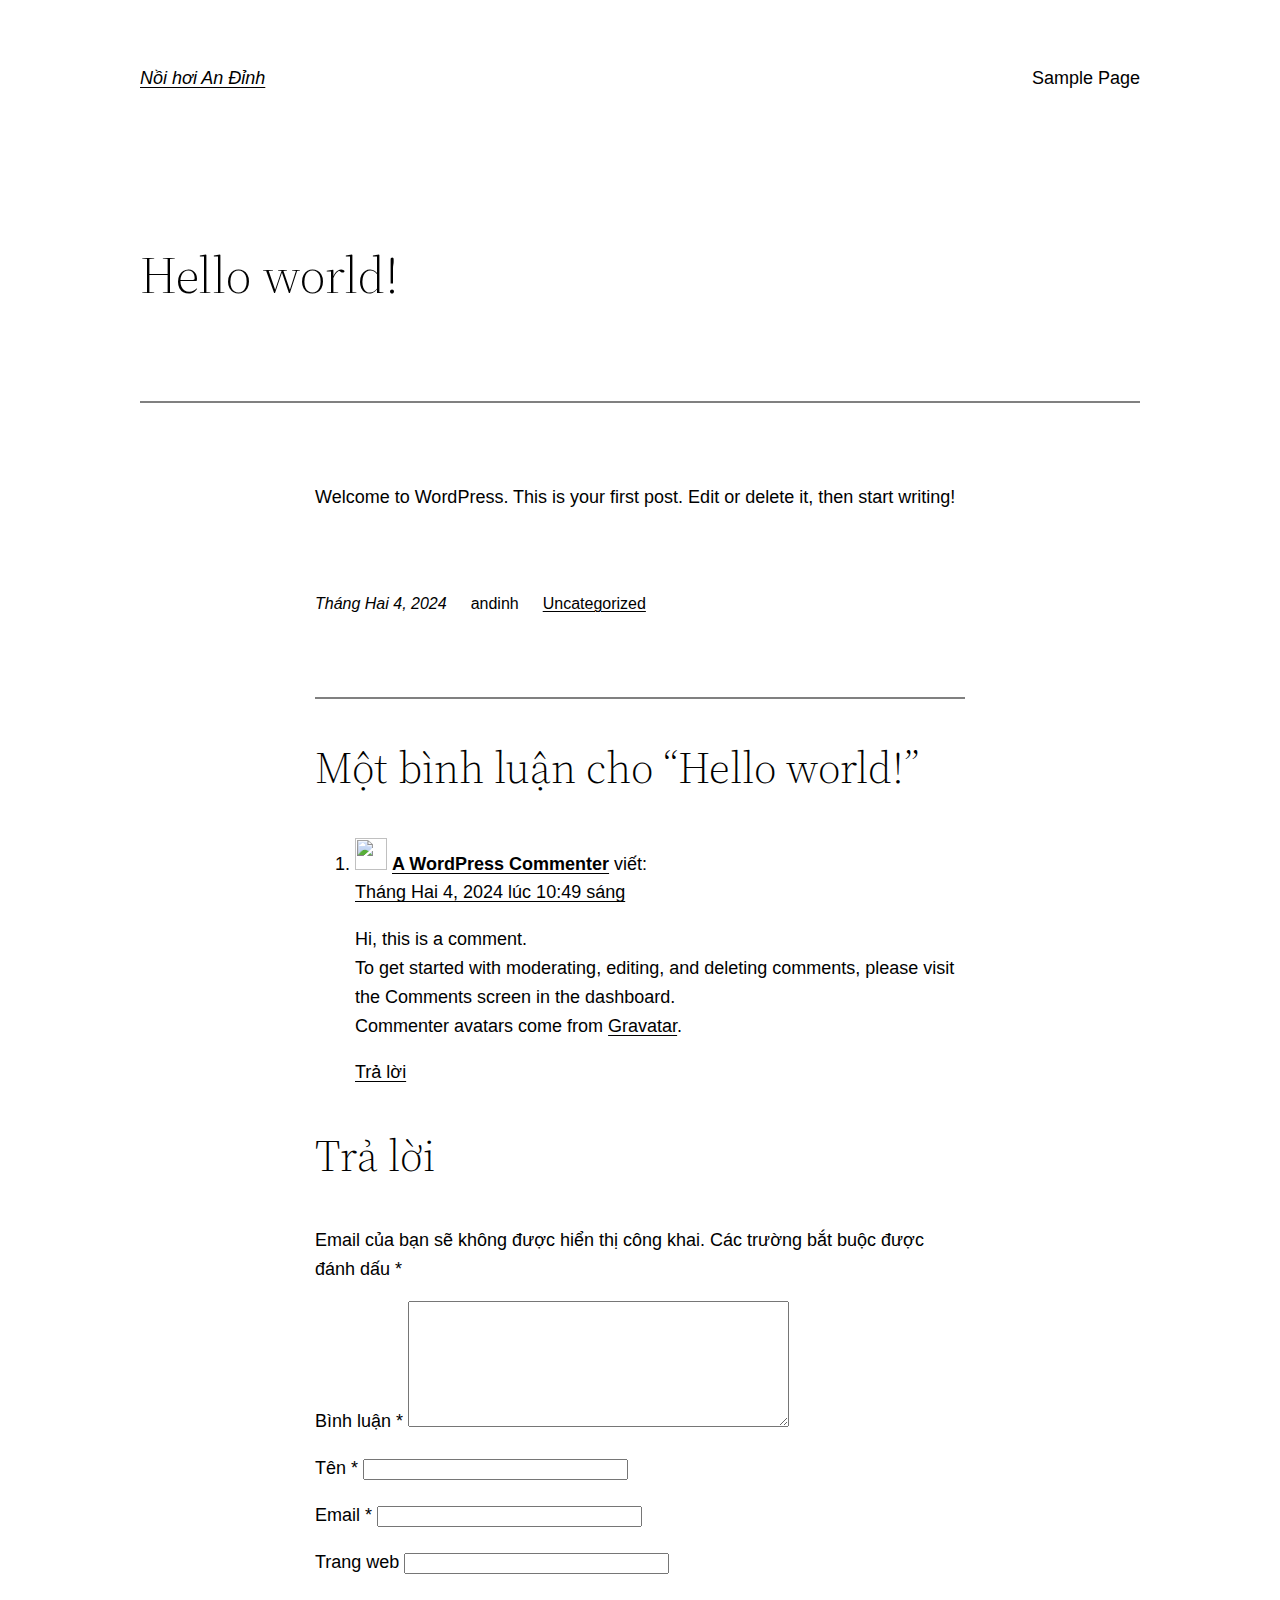
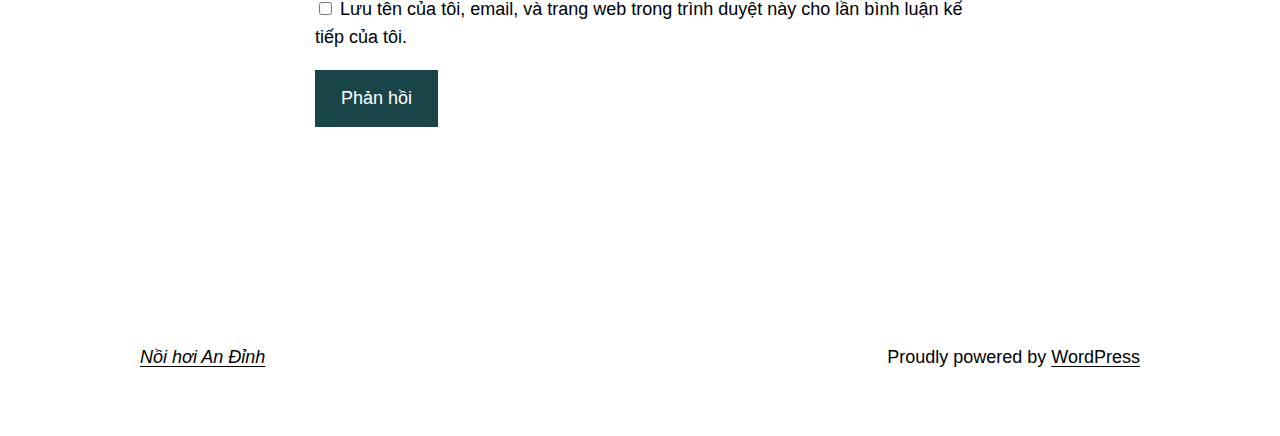
==== commit 40f26bdc: "cập nhật" ====
--- a/hello-world/index.html
+++ b/hello-world/index.html
@@ -1,19 +1,40 @@
 <!DOCTYPE html>
 <html lang="vi">
 <head>
-    <meta charset="UTF-8">
-    <meta name="viewport" content="width=device-width, initial-scale=1">
-    <link rel="profile" href="https://gmpg.org/xfn/11">
-    <title>Hello world! &#8211; Nồi hơi An Đỉnh</title>
+	<meta charset="UTF-8">
+	<meta name="viewport" content="width=device-width, initial-scale=1">
 <meta name="robots" content="max-image-preview:large">
-<link rel="alternate" type="application/rss+xml" title="Dòng thông tin Nồi hơi An Đỉnh &raquo;" href="/feed/">
-<link rel="alternate" type="application/rss+xml" title="Dòng phản hồi Nồi hơi An Đỉnh &raquo;" href="/comments/feed/">
-<link rel="alternate" type="application/rss+xml" title="Nồi hơi An Đỉnh &raquo; Hello world! Dòng phản hồi" href="/hello-world/feed/">
+<title>Hello world! &#8211; Nồi hơi An Đỉnh</title>
+<link rel="alternate" type="application/rss+xml" title="Dòng thông tin Nồi hơi An Đỉnh &raquo;" href="https://phamdainl.github.io/website/feed/">
+<link rel="alternate" type="application/rss+xml" title="Dòng phản hồi Nồi hơi An Đỉnh &raquo;" href="https://phamdainl.github.io/website/comments/feed/">
+<link rel="alternate" type="application/rss+xml" title="Nồi hơi An Đỉnh &raquo; Hello world! Dòng phản hồi" href="https://phamdainl.github.io/website/hello-world/feed/">
 <script>
-window._wpemojiSettings = {"baseUrl":"https:\/\/s.w.org\/images\/core\/emoji\/14.0.0\/72x72\/","ext":".png","svgUrl":"https:\/\/s.w.org\/images\/core\/emoji\/14.0.0\/svg\/","svgExt":".svg","source":{"concatemoji":"\/wp-includes\/js\/wp-emoji-release.min.js?ver=6.4.3"}};
+window._wpemojiSettings = {"baseUrl":"https:\/\/s.w.org\/images\/core\/emoji\/14.0.0\/72x72\/","ext":".png","svgUrl":"https:\/\/s.w.org\/images\/core\/emoji\/14.0.0\/svg\/","svgExt":".svg","source":{"concatemoji":"https:\/\/phamdainl.github.io\/website\/wp-includes\/js\/wp-emoji-release.min.js?ver=6.4.3"}};
 /*! This file is auto-generated */
 !function(i,n){var o,s,e;function c(e){try{var t={supportTests:e,timestamp:(new Date).valueOf()};sessionStorage.setItem(o,JSON.stringify(t))}catch(e){}}function p(e,t,n){e.clearRect(0,0,e.canvas.width,e.canvas.height),e.fillText(t,0,0);var t=new Uint32Array(e.getImageData(0,0,e.canvas.width,e.canvas.height).data),r=(e.clearRect(0,0,e.canvas.width,e.canvas.height),e.fillText(n,0,0),new Uint32Array(e.getImageData(0,0,e.canvas.width,e.canvas.height).data));return t.every(function(e,t){return e===r[t]})}function u(e,t,n){switch(t){case"flag":return n(e,"🏳️‍⚧️","🏳️​⚧️")?!1:!n(e,"🇺🇳","🇺​🇳")&&!n(e,"🏴󠁧󠁢󠁥󠁮󠁧󠁿","🏴​󠁧​󠁢​󠁥​󠁮​󠁧​󠁿");case"emoji":return!n(e,"🫱🏻‍🫲🏿","🫱🏻​🫲🏿")}return!1}function f(e,t,n){var r="undefined"!=typeof WorkerGlobalScope&&self instanceof WorkerGlobalScope?new OffscreenCanvas(300,150):i.createElement("canvas"),a=r.getContext("2d",{willReadFrequently:!0}),o=(a.textBaseline="top",a.font="600 32px Arial",{});return e.forEach(function(e){o[e]=t(a,e,n)}),o}function t(e){var t=i.createElement("script");t.src=e,t.defer=!0,i.head.appendChild(t)}"undefined"!=typeof Promise&&(o="wpEmojiSettingsSupports",s=["flag","emoji"],n.supports={everything:!0,everythingExceptFlag:!0},e=new Promise(function(e){i.addEventListener("DOMContentLoaded",e,{once:!0})}),new Promise(function(t){var n=function(){try{var e=JSON.parse(sessionStorage.getItem(o));if("object"==typeof e&&"number"==typeof e.timestamp&&(new Date).valueOf()<e.timestamp+604800&&"object"==typeof e.supportTests)return e.supportTests}catch(e){}return null}();if(!n){if("undefined"!=typeof Worker&&"undefined"!=typeof OffscreenCanvas&&"undefined"!=typeof URL&&URL.createObjectURL&&"undefined"!=typeof Blob)try{var e="postMessage("+f.toString()+"("+[JSON.stringify(s),u.toString(),p.toString()].join(",")+"));",r=new Blob([e],{type:"text/javascript"}),a=new Worker(URL.createObjectURL(r),{name:"wpTestEmojiSupports"});return void(a.onmessage=function(e){c(n=e.data),a.terminate(),t(n)})}catch(e){}c(n=f(s,u,p))}t(n)}).then(function(e){for(var t in e)n.supports[t]=e[t],n.supports.everything=n.supports.everything&&n.supports[t],"flag"!==t&&(n.supports.everythingExceptFlag=n.supports.everythingExceptFlag&&n.supports[t]);n.supports.everythingExceptFlag=n.supports.everythingExceptFlag&&!n.supports.flag,n.DOMReady=!1,n.readyCallback=function(){n.DOMReady=!0}}).then(function(){return e}).then(function(){var e;n.supports.everything||(n.readyCallback(),(e=n.source||{}).concatemoji?t(e.concatemoji):e.wpemoji&&e.twemoji&&(t(e.twemoji),t(e.wpemoji)))}))}((window,document),window._wpemojiSettings);
 </script>
+<style id="wp-block-site-logo-inline-css">.wp-block-site-logo{box-sizing:border-box;line-height:0}.wp-block-site-logo a{display:inline-block;line-height:0}.wp-block-site-logo.is-default-size img{height:auto;width:120px}.wp-block-site-logo img{height:auto;max-width:100%}.wp-block-site-logo a,.wp-block-site-logo img{border-radius:inherit}.wp-block-site-logo.aligncenter{margin-left:auto;margin-right:auto;text-align:center}.wp-block-site-logo.is-style-rounded{border-radius:9999px}</style>
+<style id="wp-block-site-title-inline-css">.wp-block-site-title a{color:inherit}
+.wp-block-site-title{font-family: var(--wp--preset--font-family--system-font);font-size: var(--wp--preset--font-size--medium);font-style: italic;font-weight: normal;line-height: var(--wp--custom--typography--line-height--normal);}</style>
+<style id="wp-block-group-inline-css">.wp-block-group{box-sizing:border-box}</style>
+<style id="wp-block-group-theme-inline-css">:where(.wp-block-group.has-background){padding:1.25em 2.375em}</style>
+<style id="wp-block-page-list-inline-css">.wp-block-navigation .wp-block-page-list{align-items:var(--navigation-layout-align,initial);background-color:inherit;display:flex;flex-direction:var(--navigation-layout-direction,initial);flex-wrap:var(--navigation-layout-wrap,wrap);justify-content:var(--navigation-layout-justify,initial)}.wp-block-navigation .wp-block-navigation-item{background-color:inherit}</style>
+<link rel="stylesheet" id="wp-block-navigation-css" href="https://phamdainl.github.io/website/wp-includes/blocks/navigation/style.min.css?ver=6.4.3" media="all">
+<style id="wp-block-navigation-inline-css">.wp-block-navigation a:where(:not(.wp-element-button)){color: inherit;}</style>
+<style id="wp-block-template-part-theme-inline-css">.wp-block-template-part.has-background{margin-bottom:0;margin-top:0;padding:1.25em 2.375em}</style>
+<style id="wp-block-post-title-inline-css">.wp-block-post-title{box-sizing:border-box;word-break:break-word}.wp-block-post-title a{display:inline-block}
+.wp-block-post-title{font-family: var(--wp--preset--font-family--source-serif-pro);font-size: var(--wp--custom--typography--font-size--gigantic);font-weight: 300;line-height: var(--wp--custom--typography--line-height--tiny);}</style>
+<style id="wp-block-post-featured-image-inline-css">.wp-block-post-featured-image{margin-left:0;margin-right:0}.wp-block-post-featured-image a{display:block;height:100%}.wp-block-post-featured-image img{box-sizing:border-box;height:auto;max-width:100%;vertical-align:bottom;width:100%}.wp-block-post-featured-image.alignfull img,.wp-block-post-featured-image.alignwide img{width:100%}.wp-block-post-featured-image .wp-block-post-featured-image__overlay.has-background-dim{background-color:#000;inset:0;position:absolute}.wp-block-post-featured-image{position:relative}.wp-block-post-featured-image .wp-block-post-featured-image__overlay.has-background-gradient{background-color:transparent}.wp-block-post-featured-image .wp-block-post-featured-image__overlay.has-background-dim-0{opacity:0}.wp-block-post-featured-image .wp-block-post-featured-image__overlay.has-background-dim-10{opacity:.1}.wp-block-post-featured-image .wp-block-post-featured-image__overlay.has-background-dim-20{opacity:.2}.wp-block-post-featured-image .wp-block-post-featured-image__overlay.has-background-dim-30{opacity:.3}.wp-block-post-featured-image .wp-block-post-featured-image__overlay.has-background-dim-40{opacity:.4}.wp-block-post-featured-image .wp-block-post-featured-image__overlay.has-background-dim-50{opacity:.5}.wp-block-post-featured-image .wp-block-post-featured-image__overlay.has-background-dim-60{opacity:.6}.wp-block-post-featured-image .wp-block-post-featured-image__overlay.has-background-dim-70{opacity:.7}.wp-block-post-featured-image .wp-block-post-featured-image__overlay.has-background-dim-80{opacity:.8}.wp-block-post-featured-image .wp-block-post-featured-image__overlay.has-background-dim-90{opacity:.9}.wp-block-post-featured-image .wp-block-post-featured-image__overlay.has-background-dim-100{opacity:1}.wp-block-post-featured-image:where(.alignleft,.alignright){width:100%}</style>
+<style id="wp-block-separator-inline-css">@charset "UTF-8";.wp-block-separator{border:1px solid;border-left:none;border-right:none}.wp-block-separator.is-style-dots{background:none!important;border:none;height:auto;line-height:1;text-align:center}.wp-block-separator.is-style-dots:before{color:currentColor;content:"···";font-family:serif;font-size:1.5em;letter-spacing:2em;padding-left:2em}</style>
+<style id="wp-block-separator-theme-inline-css">.wp-block-separator.has-css-opacity{opacity:.4}.wp-block-separator{border:none;border-bottom:2px solid;margin-left:auto;margin-right:auto}.wp-block-separator.has-alpha-channel-opacity{opacity:1}.wp-block-separator:not(.is-style-wide):not(.is-style-dots){width:100px}.wp-block-separator.has-background:not(.is-style-dots){border-bottom:none;height:1px}.wp-block-separator.has-background:not(.is-style-wide):not(.is-style-dots){height:2px}</style>
+<style id="wp-block-spacer-inline-css">.wp-block-spacer{clear:both}</style>
+<style id="wp-block-paragraph-inline-css">.is-small-text{font-size:.875em}.is-regular-text{font-size:1em}.is-large-text{font-size:2.25em}.is-larger-text{font-size:3em}.has-drop-cap:not(:focus):first-letter{float:left;font-size:8.4em;font-style:normal;font-weight:100;line-height:.68;margin:.05em .1em 0 0;text-transform:uppercase}body.rtl .has-drop-cap:not(:focus):first-letter{float:none;margin-left:.1em}p.has-drop-cap.has-background{overflow:hidden}p.has-background{padding:1.25em 2.375em}:where(p.has-text-color:not(.has-link-color)) a{color:inherit}p.has-text-align-left[style*="writing-mode:vertical-lr"],p.has-text-align-right[style*="writing-mode:vertical-rl"]{rotate:180deg}</style>
+<style id="wp-block-post-date-inline-css">.wp-block-post-date{box-sizing:border-box}</style>
+<style id="wp-block-post-author-inline-css">.wp-block-post-author{display:flex;flex-wrap:wrap}.wp-block-post-author__byline{font-size:.5em;margin-bottom:0;margin-top:0;width:100%}.wp-block-post-author__avatar{margin-right:1em}.wp-block-post-author__bio{font-size:.7em;margin-bottom:.7em}.wp-block-post-author__content{flex-basis:0;flex-grow:1}.wp-block-post-author__name{margin:0}</style>
+<style id="wp-block-post-terms-inline-css">.wp-block-post-terms{box-sizing:border-box}.wp-block-post-terms .wp-block-post-terms__separator{white-space:pre-wrap}</style>
+<style id="wp-block-buttons-inline-css">.wp-block-buttons.is-vertical{flex-direction:column}.wp-block-buttons.is-vertical>.wp-block-button:last-child{margin-bottom:0}.wp-block-buttons>.wp-block-button{display:inline-block;margin:0}.wp-block-buttons.is-content-justification-left{justify-content:flex-start}.wp-block-buttons.is-content-justification-left.is-vertical{align-items:flex-start}.wp-block-buttons.is-content-justification-center{justify-content:center}.wp-block-buttons.is-content-justification-center.is-vertical{align-items:center}.wp-block-buttons.is-content-justification-right{justify-content:flex-end}.wp-block-buttons.is-content-justification-right.is-vertical{align-items:flex-end}.wp-block-buttons.is-content-justification-space-between{justify-content:space-between}.wp-block-buttons.aligncenter{text-align:center}.wp-block-buttons:not(.is-content-justification-space-between,.is-content-justification-right,.is-content-justification-left,.is-content-justification-center) .wp-block-button.aligncenter{margin-left:auto;margin-right:auto;width:100%}.wp-block-buttons[style*=text-decoration] .wp-block-button,.wp-block-buttons[style*=text-decoration] .wp-block-button__link{text-decoration:inherit}.wp-block-buttons.has-custom-font-size .wp-block-button__link{font-size:inherit}.wp-block-button.aligncenter{text-align:center}</style>
+<style id="wp-block-button-inline-css">.wp-block-button__link{box-sizing:border-box;cursor:pointer;display:inline-block;text-align:center;word-break:break-word}.wp-block-button__link.aligncenter{text-align:center}.wp-block-button__link.alignright{text-align:right}:where(.wp-block-button__link){border-radius:9999px;box-shadow:none;padding:calc(.667em + 2px) calc(1.333em + 2px);text-decoration:none}.wp-block-button[style*=text-decoration] .wp-block-button__link{text-decoration:inherit}.wp-block-buttons>.wp-block-button.has-custom-width{max-width:none}.wp-block-buttons>.wp-block-button.has-custom-width .wp-block-button__link{width:100%}.wp-block-buttons>.wp-block-button.has-custom-font-size .wp-block-button__link{font-size:inherit}.wp-block-buttons>.wp-block-button.wp-block-button__width-25{width:calc(25% - var(--wp--style--block-gap, .5em)*.75)}.wp-block-buttons>.wp-block-button.wp-block-button__width-50{width:calc(50% - var(--wp--style--block-gap, .5em)*.5)}.wp-block-buttons>.wp-block-button.wp-block-button__width-75{width:calc(75% - var(--wp--style--block-gap, .5em)*.25)}.wp-block-buttons>.wp-block-button.wp-block-button__width-100{flex-basis:100%;width:100%}.wp-block-buttons.is-vertical>.wp-block-button.wp-block-button__width-25{width:25%}.wp-block-buttons.is-vertical>.wp-block-button.wp-block-button__width-50{width:50%}.wp-block-buttons.is-vertical>.wp-block-button.wp-block-button__width-75{width:75%}.wp-block-button.is-style-squared,.wp-block-button__link.wp-block-button.is-style-squared{border-radius:0}.wp-block-button.no-border-radius,.wp-block-button__link.no-border-radius{border-radius:0!important}.wp-block-button .wp-block-button__link.is-style-outline,.wp-block-button.is-style-outline>.wp-block-button__link{border:2px solid;padding:.667em 1.333em}.wp-block-button .wp-block-button__link.is-style-outline:not(.has-text-color),.wp-block-button.is-style-outline>.wp-block-button__link:not(.has-text-color){color:currentColor}.wp-block-button .wp-block-button__link.is-style-outline:not(.has-background),.wp-block-button.is-style-outline>.wp-block-button__link:not(.has-background){background-color:transparent;background-image:none}.wp-block-button .wp-block-button__link:where(.has-border-color){border-width:initial}.wp-block-button .wp-block-button__link:where([style*=border-top-color]){border-top-width:medium}.wp-block-button .wp-block-button__link:where([style*=border-right-color]){border-right-width:medium}.wp-block-button .wp-block-button__link:where([style*=border-bottom-color]){border-bottom-width:medium}.wp-block-button .wp-block-button__link:where([style*=border-left-color]){border-left-width:medium}.wp-block-button .wp-block-button__link:where([style*=border-style]){border-width:initial}.wp-block-button .wp-block-button__link:where([style*=border-top-style]){border-top-width:medium}.wp-block-button .wp-block-button__link:where([style*=border-right-style]){border-right-width:medium}.wp-block-button .wp-block-button__link:where([style*=border-bottom-style]){border-bottom-width:medium}.wp-block-button .wp-block-button__link:where([style*=border-left-style]){border-left-width:medium}
+.wp-block-button .wp-block-button__link{background-color: var(--wp--preset--color--primary);border-radius: 0;color: var(--wp--preset--color--background);font-size: var(--wp--preset--font-size--medium);}</style>
 <style id="wp-emoji-styles-inline-css">img.wp-smiley, img.emoji {
 		display: inline !important;
 		border: none !important;
@@ -25,346 +46,240 @@
 		background: none !important;
 		padding: 0 !important;
 	}</style>
-<link rel="stylesheet" id="wp-block-library-css" href="/wp-includes/css/dist/block-library/style.min.css?ver=6.4.3" media="all">
-<style id="wp-block-library-theme-inline-css">.wp-block-audio figcaption{color:#555;font-size:13px;text-align:center}.is-dark-theme .wp-block-audio figcaption{color:hsla(0,0%,100%,.65)}.wp-block-audio{margin:0 0 1em}.wp-block-code{border:1px solid #ccc;border-radius:4px;font-family:Menlo,Consolas,monaco,monospace;padding:.8em 1em}.wp-block-embed figcaption{color:#555;font-size:13px;text-align:center}.is-dark-theme .wp-block-embed figcaption{color:hsla(0,0%,100%,.65)}.wp-block-embed{margin:0 0 1em}.blocks-gallery-caption{color:#555;font-size:13px;text-align:center}.is-dark-theme .blocks-gallery-caption{color:hsla(0,0%,100%,.65)}.wp-block-image figcaption{color:#555;font-size:13px;text-align:center}.is-dark-theme .wp-block-image figcaption{color:hsla(0,0%,100%,.65)}.wp-block-image{margin:0 0 1em}.wp-block-pullquote{border-bottom:4px solid;border-top:4px solid;color:currentColor;margin-bottom:1.75em}.wp-block-pullquote cite,.wp-block-pullquote footer,.wp-block-pullquote__citation{color:currentColor;font-size:.8125em;font-style:normal;text-transform:uppercase}.wp-block-quote{border-left:.25em solid;margin:0 0 1.75em;padding-left:1em}.wp-block-quote cite,.wp-block-quote footer{color:currentColor;font-size:.8125em;font-style:normal;position:relative}.wp-block-quote.has-text-align-right{border-left:none;border-right:.25em solid;padding-left:0;padding-right:1em}.wp-block-quote.has-text-align-center{border:none;padding-left:0}.wp-block-quote.is-large,.wp-block-quote.is-style-large,.wp-block-quote.is-style-plain{border:none}.wp-block-search .wp-block-search__label{font-weight:700}.wp-block-search__button{border:1px solid #ccc;padding:.375em .625em}:where(.wp-block-group.has-background){padding:1.25em 2.375em}.wp-block-separator.has-css-opacity{opacity:.4}.wp-block-separator{border:none;border-bottom:2px solid;margin-left:auto;margin-right:auto}.wp-block-separator.has-alpha-channel-opacity{opacity:1}.wp-block-separator:not(.is-style-wide):not(.is-style-dots){width:100px}.wp-block-separator.has-background:not(.is-style-dots){border-bottom:none;height:1px}.wp-block-separator.has-background:not(.is-style-wide):not(.is-style-dots){height:2px}.wp-block-table{margin:0 0 1em}.wp-block-table td,.wp-block-table th{word-break:normal}.wp-block-table figcaption{color:#555;font-size:13px;text-align:center}.is-dark-theme .wp-block-table figcaption{color:hsla(0,0%,100%,.65)}.wp-block-video figcaption{color:#555;font-size:13px;text-align:center}.is-dark-theme .wp-block-video figcaption{color:hsla(0,0%,100%,.65)}.wp-block-video{margin:0 0 1em}.wp-block-template-part.has-background{margin-bottom:0;margin-top:0;padding:1.25em 2.375em}</style>
-<style id="classic-theme-styles-inline-css">/*! This file is auto-generated */
-.wp-block-button__link{color:#fff;background-color:#32373c;border-radius:9999px;box-shadow:none;text-decoration:none;padding:calc(.667em + 2px) calc(1.333em + 2px);font-size:1.125em}.wp-block-file__button{background:#32373c;color:#fff;text-decoration:none}</style>
-<style id="global-styles-inline-css">body{--wp--preset--color--black: #000000;--wp--preset--color--cyan-bluish-gray: #abb8c3;--wp--preset--color--white: #ffffff;--wp--preset--color--pale-pink: #f78da7;--wp--preset--color--vivid-red: #cf2e2e;--wp--preset--color--luminous-vivid-orange: #ff6900;--wp--preset--color--luminous-vivid-amber: #fcb900;--wp--preset--color--light-green-cyan: #7bdcb5;--wp--preset--color--vivid-green-cyan: #00d084;--wp--preset--color--pale-cyan-blue: #8ed1fc;--wp--preset--color--vivid-cyan-blue: #0693e3;--wp--preset--color--vivid-purple: #9b51e0;--wp--preset--gradient--vivid-cyan-blue-to-vivid-purple: linear-gradient(135deg,rgba(6,147,227,1) 0%,rgb(155,81,224) 100%);--wp--preset--gradient--light-green-cyan-to-vivid-green-cyan: linear-gradient(135deg,rgb(122,220,180) 0%,rgb(0,208,130) 100%);--wp--preset--gradient--luminous-vivid-amber-to-luminous-vivid-orange: linear-gradient(135deg,rgba(252,185,0,1) 0%,rgba(255,105,0,1) 100%);--wp--preset--gradient--luminous-vivid-orange-to-vivid-red: linear-gradient(135deg,rgba(255,105,0,1) 0%,rgb(207,46,46) 100%);--wp--preset--gradient--very-light-gray-to-cyan-bluish-gray: linear-gradient(135deg,rgb(238,238,238) 0%,rgb(169,184,195) 100%);--wp--preset--gradient--cool-to-warm-spectrum: linear-gradient(135deg,rgb(74,234,220) 0%,rgb(151,120,209) 20%,rgb(207,42,186) 40%,rgb(238,44,130) 60%,rgb(251,105,98) 80%,rgb(254,248,76) 100%);--wp--preset--gradient--blush-light-purple: linear-gradient(135deg,rgb(255,206,236) 0%,rgb(152,150,240) 100%);--wp--preset--gradient--blush-bordeaux: linear-gradient(135deg,rgb(254,205,165) 0%,rgb(254,45,45) 50%,rgb(107,0,62) 100%);--wp--preset--gradient--luminous-dusk: linear-gradient(135deg,rgb(255,203,112) 0%,rgb(199,81,192) 50%,rgb(65,88,208) 100%);--wp--preset--gradient--pale-ocean: linear-gradient(135deg,rgb(255,245,203) 0%,rgb(182,227,212) 50%,rgb(51,167,181) 100%);--wp--preset--gradient--electric-grass: linear-gradient(135deg,rgb(202,248,128) 0%,rgb(113,206,126) 100%);--wp--preset--gradient--midnight: linear-gradient(135deg,rgb(2,3,129) 0%,rgb(40,116,252) 100%);--wp--preset--font-size--small: 13px;--wp--preset--font-size--medium: 20px;--wp--preset--font-size--large: 36px;--wp--preset--font-size--x-large: 42px;--wp--preset--spacing--20: 0.44rem;--wp--preset--spacing--30: 0.67rem;--wp--preset--spacing--40: 1rem;--wp--preset--spacing--50: 1.5rem;--wp--preset--spacing--60: 2.25rem;--wp--preset--spacing--70: 3.38rem;--wp--preset--spacing--80: 5.06rem;--wp--preset--shadow--natural: 6px 6px 9px rgba(0, 0, 0, 0.2);--wp--preset--shadow--deep: 12px 12px 50px rgba(0, 0, 0, 0.4);--wp--preset--shadow--sharp: 6px 6px 0px rgba(0, 0, 0, 0.2);--wp--preset--shadow--outlined: 6px 6px 0px -3px rgba(255, 255, 255, 1), 6px 6px rgba(0, 0, 0, 1);--wp--preset--shadow--crisp: 6px 6px 0px rgba(0, 0, 0, 1);}:where(.is-layout-flex){gap: 0.5em;}:where(.is-layout-grid){gap: 0.5em;}body .is-layout-flow > .alignleft{float: left;margin-inline-start: 0;margin-inline-end: 2em;}body .is-layout-flow > .alignright{float: right;margin-inline-start: 2em;margin-inline-end: 0;}body .is-layout-flow > .aligncenter{margin-left: auto !important;margin-right: auto !important;}body .is-layout-constrained > .alignleft{float: left;margin-inline-start: 0;margin-inline-end: 2em;}body .is-layout-constrained > .alignright{float: right;margin-inline-start: 2em;margin-inline-end: 0;}body .is-layout-constrained > .aligncenter{margin-left: auto !important;margin-right: auto !important;}body .is-layout-constrained > :where(:not(.alignleft):not(.alignright):not(.alignfull)){max-width: var(--wp--style--global--content-size);margin-left: auto !important;margin-right: auto !important;}body .is-layout-constrained > .alignwide{max-width: var(--wp--style--global--wide-size);}body .is-layout-flex{display: flex;}body .is-layout-flex{flex-wrap: wrap;align-items: center;}body .is-layout-flex > *{margin: 0;}body .is-layout-grid{display: grid;}body .is-layout-grid > *{margin: 0;}:where(.wp-block-columns.is-layout-flex){gap: 2em;}:where(.wp-block-columns.is-layout-grid){gap: 2em;}:where(.wp-block-post-template.is-layout-flex){gap: 1.25em;}:where(.wp-block-post-template.is-layout-grid){gap: 1.25em;}.has-black-color{color: var(--wp--preset--color--black) !important;}.has-cyan-bluish-gray-color{color: var(--wp--preset--color--cyan-bluish-gray) !important;}.has-white-color{color: var(--wp--preset--color--white) !important;}.has-pale-pink-color{color: var(--wp--preset--color--pale-pink) !important;}.has-vivid-red-color{color: var(--wp--preset--color--vivid-red) !important;}.has-luminous-vivid-orange-color{color: var(--wp--preset--color--luminous-vivid-orange) !important;}.has-luminous-vivid-amber-color{color: var(--wp--preset--color--luminous-vivid-amber) !important;}.has-light-green-cyan-color{color: var(--wp--preset--color--light-green-cyan) !important;}.has-vivid-green-cyan-color{color: var(--wp--preset--color--vivid-green-cyan) !important;}.has-pale-cyan-blue-color{color: var(--wp--preset--color--pale-cyan-blue) !important;}.has-vivid-cyan-blue-color{color: var(--wp--preset--color--vivid-cyan-blue) !important;}.has-vivid-purple-color{color: var(--wp--preset--color--vivid-purple) !important;}.has-black-background-color{background-color: var(--wp--preset--color--black) !important;}.has-cyan-bluish-gray-background-color{background-color: var(--wp--preset--color--cyan-bluish-gray) !important;}.has-white-background-color{background-color: var(--wp--preset--color--white) !important;}.has-pale-pink-background-color{background-color: var(--wp--preset--color--pale-pink) !important;}.has-vivid-red-background-color{background-color: var(--wp--preset--color--vivid-red) !important;}.has-luminous-vivid-orange-background-color{background-color: var(--wp--preset--color--luminous-vivid-orange) !important;}.has-luminous-vivid-amber-background-color{background-color: var(--wp--preset--color--luminous-vivid-amber) !important;}.has-light-green-cyan-background-color{background-color: var(--wp--preset--color--light-green-cyan) !important;}.has-vivid-green-cyan-background-color{background-color: var(--wp--preset--color--vivid-green-cyan) !important;}.has-pale-cyan-blue-background-color{background-color: var(--wp--preset--color--pale-cyan-blue) !important;}.has-vivid-cyan-blue-background-color{background-color: var(--wp--preset--color--vivid-cyan-blue) !important;}.has-vivid-purple-background-color{background-color: var(--wp--preset--color--vivid-purple) !important;}.has-black-border-color{border-color: var(--wp--preset--color--black) !important;}.has-cyan-bluish-gray-border-color{border-color: var(--wp--preset--color--cyan-bluish-gray) !important;}.has-white-border-color{border-color: var(--wp--preset--color--white) !important;}.has-pale-pink-border-color{border-color: var(--wp--preset--color--pale-pink) !important;}.has-vivid-red-border-color{border-color: var(--wp--preset--color--vivid-red) !important;}.has-luminous-vivid-orange-border-color{border-color: var(--wp--preset--color--luminous-vivid-orange) !important;}.has-luminous-vivid-amber-border-color{border-color: var(--wp--preset--color--luminous-vivid-amber) !important;}.has-light-green-cyan-border-color{border-color: var(--wp--preset--color--light-green-cyan) !important;}.has-vivid-green-cyan-border-color{border-color: var(--wp--preset--color--vivid-green-cyan) !important;}.has-pale-cyan-blue-border-color{border-color: var(--wp--preset--color--pale-cyan-blue) !important;}.has-vivid-cyan-blue-border-color{border-color: var(--wp--preset--color--vivid-cyan-blue) !important;}.has-vivid-purple-border-color{border-color: var(--wp--preset--color--vivid-purple) !important;}.has-vivid-cyan-blue-to-vivid-purple-gradient-background{background: var(--wp--preset--gradient--vivid-cyan-blue-to-vivid-purple) !important;}.has-light-green-cyan-to-vivid-green-cyan-gradient-background{background: var(--wp--preset--gradient--light-green-cyan-to-vivid-green-cyan) !important;}.has-luminous-vivid-amber-to-luminous-vivid-orange-gradient-background{background: var(--wp--preset--gradient--luminous-vivid-amber-to-luminous-vivid-orange) !important;}.has-luminous-vivid-orange-to-vivid-red-gradient-background{background: var(--wp--preset--gradient--luminous-vivid-orange-to-vivid-red) !important;}.has-very-light-gray-to-cyan-bluish-gray-gradient-background{background: var(--wp--preset--gradient--very-light-gray-to-cyan-bluish-gray) !important;}.has-cool-to-warm-spectrum-gradient-background{background: var(--wp--preset--gradient--cool-to-warm-spectrum) !important;}.has-blush-light-purple-gradient-background{background: var(--wp--preset--gradient--blush-light-purple) !important;}.has-blush-bordeaux-gradient-background{background: var(--wp--preset--gradient--blush-bordeaux) !important;}.has-luminous-dusk-gradient-background{background: var(--wp--preset--gradient--luminous-dusk) !important;}.has-pale-ocean-gradient-background{background: var(--wp--preset--gradient--pale-ocean) !important;}.has-electric-grass-gradient-background{background: var(--wp--preset--gradient--electric-grass) !important;}.has-midnight-gradient-background{background: var(--wp--preset--gradient--midnight) !important;}.has-small-font-size{font-size: var(--wp--preset--font-size--small) !important;}.has-medium-font-size{font-size: var(--wp--preset--font-size--medium) !important;}.has-large-font-size{font-size: var(--wp--preset--font-size--large) !important;}.has-x-large-font-size{font-size: var(--wp--preset--font-size--x-large) !important;}
-.wp-block-navigation a:where(:not(.wp-element-button)){color: inherit;}
-:where(.wp-block-post-template.is-layout-flex){gap: 1.25em;}:where(.wp-block-post-template.is-layout-grid){gap: 1.25em;}
-:where(.wp-block-columns.is-layout-flex){gap: 2em;}:where(.wp-block-columns.is-layout-grid){gap: 2em;}
-.wp-block-pullquote{font-size: 1.5em;line-height: 1.6;}</style>
-<link rel="stylesheet" id="z-platform-bootstrap-css" href="/wp-content/themes/z-platform/assets/css/bootstrap.css?ver=6.4.3" media="all">
-<link rel="stylesheet" id="z-platform-animate-css" href="/wp-content/themes/z-platform/assets/css/animate.css?ver=6.4.3" media="all">
-<link rel="stylesheet" id="z-platform-style-css" href="/wp-content/themes/z-platform/style.css?ver=1.0.0" media="all">
-        <script>
-            /* <![CDATA[ */
-            var rcewpp = {
-                "ajax_url":"http://andinh/wp-admin/admin-ajax.php",
-                "nonce": "f6145c8056",
-                "home_url": "http://andinh/",
-                "settings_icon": 'http://andinh/wp-content/plugins/export-wp-page-to-static-html/admin/images/settings.png',
-                "settings_hover_icon": 'http://andinh/wp-content/plugins/export-wp-page-to-static-html/admin/images/settings_hover.png'
-            };
-            /* ]]\> */
-        </script>
-        <script src="/wp-includes/js/jquery/jquery.min.js?ver=3.7.1" id="jquery-core-js"></script>
-<script src="/wp-includes/js/jquery/jquery-migrate.min.js?ver=3.4.1" id="jquery-migrate-js"></script>
-<link rel="https://api.w.org/" href="/wp-json/">
-<link rel="alternate" type="application/json" href="/wp-json/wp/v2/posts/1">
-<link rel="EditURI" type="application/rsd+xml" title="RSD" href="/xmlrpc.php?rsd">
+<style id="wp-block-library-inline-css">:root{--wp-admin-theme-color:#007cba;--wp-admin-theme-color--rgb:0,124,186;--wp-admin-theme-color-darker-10:#006ba1;--wp-admin-theme-color-darker-10--rgb:0,107,161;--wp-admin-theme-color-darker-20:#005a87;--wp-admin-theme-color-darker-20--rgb:0,90,135;--wp-admin-border-width-focus:2px;--wp-block-synced-color:#7a00df;--wp-block-synced-color--rgb:122,0,223}@media (min-resolution:192dpi){:root{--wp-admin-border-width-focus:1.5px}}.wp-element-button{cursor:pointer}:root{--wp--preset--font-size--normal:16px;--wp--preset--font-size--huge:42px}:root .has-very-light-gray-background-color{background-color:#eee}:root .has-very-dark-gray-background-color{background-color:#313131}:root .has-very-light-gray-color{color:#eee}:root .has-very-dark-gray-color{color:#313131}:root .has-vivid-green-cyan-to-vivid-cyan-blue-gradient-background{background:linear-gradient(135deg,#00d084,#0693e3)}:root .has-purple-crush-gradient-background{background:linear-gradient(135deg,#34e2e4,#4721fb 50%,#ab1dfe)}:root .has-hazy-dawn-gradient-background{background:linear-gradient(135deg,#faaca8,#dad0ec)}:root .has-subdued-olive-gradient-background{background:linear-gradient(135deg,#fafae1,#67a671)}:root .has-atomic-cream-gradient-background{background:linear-gradient(135deg,#fdd79a,#004a59)}:root .has-nightshade-gradient-background{background:linear-gradient(135deg,#330968,#31cdcf)}:root .has-midnight-gradient-background{background:linear-gradient(135deg,#020381,#2874fc)}.has-regular-font-size{font-size:1em}.has-larger-font-size{font-size:2.625em}.has-normal-font-size{font-size:var(--wp--preset--font-size--normal)}.has-huge-font-size{font-size:var(--wp--preset--font-size--huge)}.has-text-align-center{text-align:center}.has-text-align-left{text-align:left}.has-text-align-right{text-align:right}#end-resizable-editor-section{display:none}.aligncenter{clear:both}.items-justified-left{justify-content:flex-start}.items-justified-center{justify-content:center}.items-justified-right{justify-content:flex-end}.items-justified-space-between{justify-content:space-between}.screen-reader-text{clip:rect(1px,1px,1px,1px);word-wrap:normal!important;border:0;-webkit-clip-path:inset(50%);clip-path:inset(50%);height:1px;margin:-1px;overflow:hidden;padding:0;position:absolute;width:1px}.screen-reader-text:focus{clip:auto!important;background-color:#ddd;-webkit-clip-path:none;clip-path:none;color:#444;display:block;font-size:1em;height:auto;left:5px;line-height:normal;padding:15px 23px 14px;text-decoration:none;top:5px;width:auto;z-index:100000}html :where(.has-border-color){border-style:solid}html :where([style*=border-top-color]){border-top-style:solid}html :where([style*=border-right-color]){border-right-style:solid}html :where([style*=border-bottom-color]){border-bottom-style:solid}html :where([style*=border-left-color]){border-left-style:solid}html :where([style*=border-width]){border-style:solid}html :where([style*=border-top-width]){border-top-style:solid}html :where([style*=border-right-width]){border-right-style:solid}html :where([style*=border-bottom-width]){border-bottom-style:solid}html :where([style*=border-left-width]){border-left-style:solid}html :where(img[class*=wp-image-]){height:auto;max-width:100%}:where(figure){margin:0 0 1em}html :where(.is-position-sticky){--wp-admin--admin-bar--position-offset:var(--wp-admin--admin-bar--height,0px)}@media screen and (max-width:600px){html :where(.is-position-sticky){--wp-admin--admin-bar--position-offset:0px}}</style>
+<style id="global-styles-inline-css">body{--wp--preset--color--black: #000000;--wp--preset--color--cyan-bluish-gray: #abb8c3;--wp--preset--color--white: #ffffff;--wp--preset--color--pale-pink: #f78da7;--wp--preset--color--vivid-red: #cf2e2e;--wp--preset--color--luminous-vivid-orange: #ff6900;--wp--preset--color--luminous-vivid-amber: #fcb900;--wp--preset--color--light-green-cyan: #7bdcb5;--wp--preset--color--vivid-green-cyan: #00d084;--wp--preset--color--pale-cyan-blue: #8ed1fc;--wp--preset--color--vivid-cyan-blue: #0693e3;--wp--preset--color--vivid-purple: #9b51e0;--wp--preset--color--foreground: #000000;--wp--preset--color--background: #ffffff;--wp--preset--color--primary: #1a4548;--wp--preset--color--secondary: #ffe2c7;--wp--preset--color--tertiary: #F6F6F6;--wp--preset--gradient--vivid-cyan-blue-to-vivid-purple: linear-gradient(135deg,rgba(6,147,227,1) 0%,rgb(155,81,224) 100%);--wp--preset--gradient--light-green-cyan-to-vivid-green-cyan: linear-gradient(135deg,rgb(122,220,180) 0%,rgb(0,208,130) 100%);--wp--preset--gradient--luminous-vivid-amber-to-luminous-vivid-orange: linear-gradient(135deg,rgba(252,185,0,1) 0%,rgba(255,105,0,1) 100%);--wp--preset--gradient--luminous-vivid-orange-to-vivid-red: linear-gradient(135deg,rgba(255,105,0,1) 0%,rgb(207,46,46) 100%);--wp--preset--gradient--very-light-gray-to-cyan-bluish-gray: linear-gradient(135deg,rgb(238,238,238) 0%,rgb(169,184,195) 100%);--wp--preset--gradient--cool-to-warm-spectrum: linear-gradient(135deg,rgb(74,234,220) 0%,rgb(151,120,209) 20%,rgb(207,42,186) 40%,rgb(238,44,130) 60%,rgb(251,105,98) 80%,rgb(254,248,76) 100%);--wp--preset--gradient--blush-light-purple: linear-gradient(135deg,rgb(255,206,236) 0%,rgb(152,150,240) 100%);--wp--preset--gradient--blush-bordeaux: linear-gradient(135deg,rgb(254,205,165) 0%,rgb(254,45,45) 50%,rgb(107,0,62) 100%);--wp--preset--gradient--luminous-dusk: linear-gradient(135deg,rgb(255,203,112) 0%,rgb(199,81,192) 50%,rgb(65,88,208) 100%);--wp--preset--gradient--pale-ocean: linear-gradient(135deg,rgb(255,245,203) 0%,rgb(182,227,212) 50%,rgb(51,167,181) 100%);--wp--preset--gradient--electric-grass: linear-gradient(135deg,rgb(202,248,128) 0%,rgb(113,206,126) 100%);--wp--preset--gradient--midnight: linear-gradient(135deg,rgb(2,3,129) 0%,rgb(40,116,252) 100%);--wp--preset--gradient--vertical-secondary-to-tertiary: linear-gradient(to bottom,var(--wp--preset--color--secondary) 0%,var(--wp--preset--color--tertiary) 100%);--wp--preset--gradient--vertical-secondary-to-background: linear-gradient(to bottom,var(--wp--preset--color--secondary) 0%,var(--wp--preset--color--background) 100%);--wp--preset--gradient--vertical-tertiary-to-background: linear-gradient(to bottom,var(--wp--preset--color--tertiary) 0%,var(--wp--preset--color--background) 100%);--wp--preset--gradient--diagonal-primary-to-foreground: linear-gradient(to bottom right,var(--wp--preset--color--primary) 0%,var(--wp--preset--color--foreground) 100%);--wp--preset--gradient--diagonal-secondary-to-background: linear-gradient(to bottom right,var(--wp--preset--color--secondary) 50%,var(--wp--preset--color--background) 50%);--wp--preset--gradient--diagonal-background-to-secondary: linear-gradient(to bottom right,var(--wp--preset--color--background) 50%,var(--wp--preset--color--secondary) 50%);--wp--preset--gradient--diagonal-tertiary-to-background: linear-gradient(to bottom right,var(--wp--preset--color--tertiary) 50%,var(--wp--preset--color--background) 50%);--wp--preset--gradient--diagonal-background-to-tertiary: linear-gradient(to bottom right,var(--wp--preset--color--background) 50%,var(--wp--preset--color--tertiary) 50%);--wp--preset--font-size--small: 1rem;--wp--preset--font-size--medium: 1.125rem;--wp--preset--font-size--large: 1.75rem;--wp--preset--font-size--x-large: clamp(1.75rem, 3vw, 2.25rem);--wp--preset--font-family--system-font: -apple-system,BlinkMacSystemFont,"Segoe UI",Roboto,Oxygen-Sans,Ubuntu,Cantarell,"Helvetica Neue",sans-serif;--wp--preset--font-family--source-serif-pro: "Source Serif Pro", serif;--wp--preset--spacing--20: 0.44rem;--wp--preset--spacing--30: 0.67rem;--wp--preset--spacing--40: 1rem;--wp--preset--spacing--50: 1.5rem;--wp--preset--spacing--60: 2.25rem;--wp--preset--spacing--70: 3.38rem;--wp--preset--spacing--80: 5.06rem;--wp--preset--shadow--natural: 6px 6px 9px rgba(0, 0, 0, 0.2);--wp--preset--shadow--deep: 12px 12px 50px rgba(0, 0, 0, 0.4);--wp--preset--shadow--sharp: 6px 6px 0px rgba(0, 0, 0, 0.2);--wp--preset--shadow--outlined: 6px 6px 0px -3px rgba(255, 255, 255, 1), 6px 6px rgba(0, 0, 0, 1);--wp--preset--shadow--crisp: 6px 6px 0px rgba(0, 0, 0, 1);--wp--custom--spacing--small: max(1.25rem, 5vw);--wp--custom--spacing--medium: clamp(2rem, 8vw, calc(4 * var(--wp--style--block-gap)));--wp--custom--spacing--large: clamp(4rem, 10vw, 8rem);--wp--custom--spacing--outer: var(--wp--custom--spacing--small, 1.25rem);--wp--custom--typography--font-size--huge: clamp(2.25rem, 4vw, 2.75rem);--wp--custom--typography--font-size--gigantic: clamp(2.75rem, 6vw, 3.25rem);--wp--custom--typography--font-size--colossal: clamp(3.25rem, 8vw, 6.25rem);--wp--custom--typography--line-height--tiny: 1.15;--wp--custom--typography--line-height--small: 1.2;--wp--custom--typography--line-height--medium: 1.4;--wp--custom--typography--line-height--normal: 1.6;}body { margin: 0;--wp--style--global--content-size: 650px;--wp--style--global--wide-size: 1000px; }.wp-site-blocks > .alignleft { float: left; margin-right: 2em; }.wp-site-blocks > .alignright { float: right; margin-left: 2em; }.wp-site-blocks > .aligncenter { justify-content: center; margin-left: auto; margin-right: auto; }:where(.wp-site-blocks) > * { margin-block-start: 1.5rem; margin-block-end: 0; }:where(.wp-site-blocks) > :first-child:first-child { margin-block-start: 0; }:where(.wp-site-blocks) > :last-child:last-child { margin-block-end: 0; }body { --wp--style--block-gap: 1.5rem; }:where(body .is-layout-flow)  > :first-child:first-child{margin-block-start: 0;}:where(body .is-layout-flow)  > :last-child:last-child{margin-block-end: 0;}:where(body .is-layout-flow)  > *{margin-block-start: 1.5rem;margin-block-end: 0;}:where(body .is-layout-constrained)  > :first-child:first-child{margin-block-start: 0;}:where(body .is-layout-constrained)  > :last-child:last-child{margin-block-end: 0;}:where(body .is-layout-constrained)  > *{margin-block-start: 1.5rem;margin-block-end: 0;}:where(body .is-layout-flex) {gap: 1.5rem;}:where(body .is-layout-grid) {gap: 1.5rem;}body .is-layout-flow > .alignleft{float: left;margin-inline-start: 0;margin-inline-end: 2em;}body .is-layout-flow > .alignright{float: right;margin-inline-start: 2em;margin-inline-end: 0;}body .is-layout-flow > .aligncenter{margin-left: auto !important;margin-right: auto !important;}body .is-layout-constrained > .alignleft{float: left;margin-inline-start: 0;margin-inline-end: 2em;}body .is-layout-constrained > .alignright{float: right;margin-inline-start: 2em;margin-inline-end: 0;}body .is-layout-constrained > .aligncenter{margin-left: auto !important;margin-right: auto !important;}body .is-layout-constrained > :where(:not(.alignleft):not(.alignright):not(.alignfull)){max-width: var(--wp--style--global--content-size);margin-left: auto !important;margin-right: auto !important;}body .is-layout-constrained > .alignwide{max-width: var(--wp--style--global--wide-size);}body .is-layout-flex{display: flex;}body .is-layout-flex{flex-wrap: wrap;align-items: center;}body .is-layout-flex > *{margin: 0;}body .is-layout-grid{display: grid;}body .is-layout-grid > *{margin: 0;}body{background-color: var(--wp--preset--color--background);color: var(--wp--preset--color--foreground);font-family: var(--wp--preset--font-family--system-font);font-size: var(--wp--preset--font-size--medium);line-height: var(--wp--custom--typography--line-height--normal);padding-top: 0px;padding-right: 0px;padding-bottom: 0px;padding-left: 0px;}a:where(:not(.wp-element-button)){color: var(--wp--preset--color--foreground);text-decoration: underline;}h1{font-family: var(--wp--preset--font-family--source-serif-pro);font-size: var(--wp--custom--typography--font-size--colossal);font-weight: 300;line-height: var(--wp--custom--typography--line-height--tiny);}h2{font-family: var(--wp--preset--font-family--source-serif-pro);font-size: var(--wp--custom--typography--font-size--gigantic);font-weight: 300;line-height: var(--wp--custom--typography--line-height--small);}h3{font-family: var(--wp--preset--font-family--source-serif-pro);font-size: var(--wp--custom--typography--font-size--huge);font-weight: 300;line-height: var(--wp--custom--typography--line-height--tiny);}h4{font-family: var(--wp--preset--font-family--source-serif-pro);font-size: var(--wp--preset--font-size--x-large);font-weight: 300;line-height: var(--wp--custom--typography--line-height--tiny);}h5{font-family: var(--wp--preset--font-family--system-font);font-size: var(--wp--preset--font-size--medium);font-weight: 700;line-height: var(--wp--custom--typography--line-height--normal);text-transform: uppercase;}h6{font-family: var(--wp--preset--font-family--system-font);font-size: var(--wp--preset--font-size--medium);font-weight: 400;line-height: var(--wp--custom--typography--line-height--normal);text-transform: uppercase;}.wp-element-button, .wp-block-button__link{background-color: #32373c;border-width: 0;color: #fff;font-family: inherit;font-size: inherit;line-height: inherit;padding: calc(0.667em + 2px) calc(1.333em + 2px);text-decoration: none;}.has-black-color{color: var(--wp--preset--color--black) !important;}.has-cyan-bluish-gray-color{color: var(--wp--preset--color--cyan-bluish-gray) !important;}.has-white-color{color: var(--wp--preset--color--white) !important;}.has-pale-pink-color{color: var(--wp--preset--color--pale-pink) !important;}.has-vivid-red-color{color: var(--wp--preset--color--vivid-red) !important;}.has-luminous-vivid-orange-color{color: var(--wp--preset--color--luminous-vivid-orange) !important;}.has-luminous-vivid-amber-color{color: var(--wp--preset--color--luminous-vivid-amber) !important;}.has-light-green-cyan-color{color: var(--wp--preset--color--light-green-cyan) !important;}.has-vivid-green-cyan-color{color: var(--wp--preset--color--vivid-green-cyan) !important;}.has-pale-cyan-blue-color{color: var(--wp--preset--color--pale-cyan-blue) !important;}.has-vivid-cyan-blue-color{color: var(--wp--preset--color--vivid-cyan-blue) !important;}.has-vivid-purple-color{color: var(--wp--preset--color--vivid-purple) !important;}.has-foreground-color{color: var(--wp--preset--color--foreground) !important;}.has-background-color{color: var(--wp--preset--color--background) !important;}.has-primary-color{color: var(--wp--preset--color--primary) !important;}.has-secondary-color{color: var(--wp--preset--color--secondary) !important;}.has-tertiary-color{color: var(--wp--preset--color--tertiary) !important;}.has-black-background-color{background-color: var(--wp--preset--color--black) !important;}.has-cyan-bluish-gray-background-color{background-color: var(--wp--preset--color--cyan-bluish-gray) !important;}.has-white-background-color{background-color: var(--wp--preset--color--white) !important;}.has-pale-pink-background-color{background-color: var(--wp--preset--color--pale-pink) !important;}.has-vivid-red-background-color{background-color: var(--wp--preset--color--vivid-red) !important;}.has-luminous-vivid-orange-background-color{background-color: var(--wp--preset--color--luminous-vivid-orange) !important;}.has-luminous-vivid-amber-background-color{background-color: var(--wp--preset--color--luminous-vivid-amber) !important;}.has-light-green-cyan-background-color{background-color: var(--wp--preset--color--light-green-cyan) !important;}.has-vivid-green-cyan-background-color{background-color: var(--wp--preset--color--vivid-green-cyan) !important;}.has-pale-cyan-blue-background-color{background-color: var(--wp--preset--color--pale-cyan-blue) !important;}.has-vivid-cyan-blue-background-color{background-color: var(--wp--preset--color--vivid-cyan-blue) !important;}.has-vivid-purple-background-color{background-color: var(--wp--preset--color--vivid-purple) !important;}.has-foreground-background-color{background-color: var(--wp--preset--color--foreground) !important;}.has-background-background-color{background-color: var(--wp--preset--color--background) !important;}.has-primary-background-color{background-color: var(--wp--preset--color--primary) !important;}.has-secondary-background-color{background-color: var(--wp--preset--color--secondary) !important;}.has-tertiary-background-color{background-color: var(--wp--preset--color--tertiary) !important;}.has-black-border-color{border-color: var(--wp--preset--color--black) !important;}.has-cyan-bluish-gray-border-color{border-color: var(--wp--preset--color--cyan-bluish-gray) !important;}.has-white-border-color{border-color: var(--wp--preset--color--white) !important;}.has-pale-pink-border-color{border-color: var(--wp--preset--color--pale-pink) !important;}.has-vivid-red-border-color{border-color: var(--wp--preset--color--vivid-red) !important;}.has-luminous-vivid-orange-border-color{border-color: var(--wp--preset--color--luminous-vivid-orange) !important;}.has-luminous-vivid-amber-border-color{border-color: var(--wp--preset--color--luminous-vivid-amber) !important;}.has-light-green-cyan-border-color{border-color: var(--wp--preset--color--light-green-cyan) !important;}.has-vivid-green-cyan-border-color{border-color: var(--wp--preset--color--vivid-green-cyan) !important;}.has-pale-cyan-blue-border-color{border-color: var(--wp--preset--color--pale-cyan-blue) !important;}.has-vivid-cyan-blue-border-color{border-color: var(--wp--preset--color--vivid-cyan-blue) !important;}.has-vivid-purple-border-color{border-color: var(--wp--preset--color--vivid-purple) !important;}.has-foreground-border-color{border-color: var(--wp--preset--color--foreground) !important;}.has-background-border-color{border-color: var(--wp--preset--color--background) !important;}.has-primary-border-color{border-color: var(--wp--preset--color--primary) !important;}.has-secondary-border-color{border-color: var(--wp--preset--color--secondary) !important;}.has-tertiary-border-color{border-color: var(--wp--preset--color--tertiary) !important;}.has-vivid-cyan-blue-to-vivid-purple-gradient-background{background: var(--wp--preset--gradient--vivid-cyan-blue-to-vivid-purple) !important;}.has-light-green-cyan-to-vivid-green-cyan-gradient-background{background: var(--wp--preset--gradient--light-green-cyan-to-vivid-green-cyan) !important;}.has-luminous-vivid-amber-to-luminous-vivid-orange-gradient-background{background: var(--wp--preset--gradient--luminous-vivid-amber-to-luminous-vivid-orange) !important;}.has-luminous-vivid-orange-to-vivid-red-gradient-background{background: var(--wp--preset--gradient--luminous-vivid-orange-to-vivid-red) !important;}.has-very-light-gray-to-cyan-bluish-gray-gradient-background{background: var(--wp--preset--gradient--very-light-gray-to-cyan-bluish-gray) !important;}.has-cool-to-warm-spectrum-gradient-background{background: var(--wp--preset--gradient--cool-to-warm-spectrum) !important;}.has-blush-light-purple-gradient-background{background: var(--wp--preset--gradient--blush-light-purple) !important;}.has-blush-bordeaux-gradient-background{background: var(--wp--preset--gradient--blush-bordeaux) !important;}.has-luminous-dusk-gradient-background{background: var(--wp--preset--gradient--luminous-dusk) !important;}.has-pale-ocean-gradient-background{background: var(--wp--preset--gradient--pale-ocean) !important;}.has-electric-grass-gradient-background{background: var(--wp--preset--gradient--electric-grass) !important;}.has-midnight-gradient-background{background: var(--wp--preset--gradient--midnight) !important;}.has-vertical-secondary-to-tertiary-gradient-background{background: var(--wp--preset--gradient--vertical-secondary-to-tertiary) !important;}.has-vertical-secondary-to-background-gradient-background{background: var(--wp--preset--gradient--vertical-secondary-to-background) !important;}.has-vertical-tertiary-to-background-gradient-background{background: var(--wp--preset--gradient--vertical-tertiary-to-background) !important;}.has-diagonal-primary-to-foreground-gradient-background{background: var(--wp--preset--gradient--diagonal-primary-to-foreground) !important;}.has-diagonal-secondary-to-background-gradient-background{background: var(--wp--preset--gradient--diagonal-secondary-to-background) !important;}.has-diagonal-background-to-secondary-gradient-background{background: var(--wp--preset--gradient--diagonal-background-to-secondary) !important;}.has-diagonal-tertiary-to-background-gradient-background{background: var(--wp--preset--gradient--diagonal-tertiary-to-background) !important;}.has-diagonal-background-to-tertiary-gradient-background{background: var(--wp--preset--gradient--diagonal-background-to-tertiary) !important;}.has-small-font-size{font-size: var(--wp--preset--font-size--small) !important;}.has-medium-font-size{font-size: var(--wp--preset--font-size--medium) !important;}.has-large-font-size{font-size: var(--wp--preset--font-size--large) !important;}.has-x-large-font-size{font-size: var(--wp--preset--font-size--x-large) !important;}.has-system-font-font-family{font-family: var(--wp--preset--font-family--system-font) !important;}.has-source-serif-pro-font-family{font-family: var(--wp--preset--font-family--source-serif-pro) !important;}</style>
+<style id="core-block-supports-inline-css">.wp-container-core-navigation-layout-1.wp-container-core-navigation-layout-1{justify-content:flex-end;}.wp-container-core-group-layout-2.wp-container-core-group-layout-2{justify-content:space-between;}.wp-container-core-group-layout-8.wp-container-core-group-layout-8{justify-content:space-between;}</style>
+<style id="wp-block-template-skip-link-inline-css">.skip-link.screen-reader-text {
+			border: 0;
+			clip: rect(1px,1px,1px,1px);
+			clip-path: inset(50%);
+			height: 1px;
+			margin: -1px;
+			overflow: hidden;
+			padding: 0;
+			position: absolute !important;
+			width: 1px;
+			word-wrap: normal !important;
+		}
+
+		.skip-link.screen-reader-text:focus {
+			background-color: #eee;
+			clip: auto !important;
+			clip-path: none;
+			color: #444;
+			display: block;
+			font-size: 1em;
+			height: auto;
+			left: 5px;
+			line-height: normal;
+			padding: 15px 23px 14px;
+			text-decoration: none;
+			top: 5px;
+			width: auto;
+			z-index: 100000;
+		}</style>
+<link rel="stylesheet" id="twentytwentytwo-style-css" href="https://phamdainl.github.io/website/wp-content/themes/twentytwentytwo/style.css?ver=1.6" media="all">
+<script src="https://phamdainl.github.io/website/wp-includes/js/dist/interactivity.min.js?ver=6.4.3" id="wp-interactivity-js" defer data-wp-strategy="defer"></script>
+<script src="https://phamdainl.github.io/website/wp-includes/blocks/navigation/view.min.js?ver=e3d6f3216904b5b42831" id="wp-block-navigation-view-js" defer data-wp-strategy="defer"></script>
+<link rel="https://api.w.org/" href="https://phamdainl.github.io/website/wp-json/">
+<link rel="alternate" type="application/json" href="https://phamdainl.github.io/website/wp-json/wp/v2/posts/1">
+<link rel="EditURI" type="application/rsd+xml" title="RSD" href="https://phamdainl.github.io/website/xmlrpc.php?rsd">
 <meta name="generator" content="WordPress 6.4.3">
-<link rel="canonical" href="/hello-world/">
-<link rel="shortlink" href="/?p=1">
-<link rel="alternate" type="application/json+oembed" href="/wp-json/oembed/1.0/embed?url=http%3A%2F%2F%2Fhello-world%2F">
-<link rel="alternate" type="text/xml+oembed" href="/wp-json/oembed/1.0/embed?url=http%3A%2F%2F%2Fhello-world%2F#038;format=xml">
-<link rel="pingback" href="/xmlrpc.php">    <style type="text/css" id="customized-theme-css">#site-navigation .navbar-brand {max-width: 220px !important;}
-        .zplatform-single-content a, #comments .comment-list .comment-content a, #comments .comment-metadata, #respond a, .z-card a, a {
-            text-decoration: underline;
-        }
-        .header-logo-navbar.sticky-top.z-transparent-header.site-header nav#site-navigation, .site-header, nav#site-navigation, .offcanvas-end { background-color: #f8f9fa !important; }
-        .top_header { color: #8d94a8; background-color: #21242e; }
-        .top_header a { color: #8d94a8; }
-        .z-transparent-header .navbar-collapse-mobile.show { background: #fff }
-        .z-transparent-header.site-header .navbar-collapse-mobile.show { background: #fff }
-        .navbar-collapse-mobile.show { background: #fff }
-                
-        .top_header a:hover { color: #8d94a8; }
-        body { color: #222; background: #fff; font-size: 1rem; }
-        a, .z-woo-product-remove:before { color: #383838; }
-        a:hover, .z-woo-product-remove:hover::before { color: #383838; }
-        .top_header a { color: #8d94a8; }
-        .z-card { border-color: #222 !important; }
-        .z-card:hover { border-color: #222 !important; }
-        .z-card .woocommerce-loop-product__title { color: #222 !important; }
-        .z-card:hover .woocommerce-loop-product__title { color: #dd3333 !important; }
-        .z-card .price { color: #222 !important; }
-        .z-card .price ins { color: #222 !important; }
-        .z-card .onsale, .single-product .onsale { color: #222 !important; background: #222 !important; }
-        .z-card .yith-wcwl-add-to-wishlist i { color: #222 !important; }
-        .z-product-atc-btn, .z-woo-account-nav .list-group .is-active a, .z-woo-account-nav .list-group a:hover { background: #fff !important; color: #fff; }
-        .z-transparent-header { background: ; z-index: 999; }
-        .z-product-atc-btn:hover { background: #fff !important; color: #fff }
-        .product .product_title { color: #222 !important; }
-        .product .price del { color: #cc1818 !important; }
-        .product .price { color: #cc1818 !important; }
-        .single-product #reviews .star-rating span:before, #comments .comment-text .star-rating span, .product-items .z-card .z-woo-ratings-wrapper .star-rating span, .product .summary .z-woo-ratings-wrapper .star-rating span, #comments .comment-text .star-rating:before, p.stars:hover a:before, p.stars.selected a:not(.active):before, .woocommerce p.stars a { color: #fff !important; }
-        .top_header a:hover { color: #8d94a8; }
-        .header-logo-navbar.sticky-top.z-transparent-header.site-header nav#site-navigation a { color: #595959;}
-        #masthead.z-transparent-header nav#site-navigation ul li .active { color: #dd3333;}
-        #masthead.z-transparent-header nav#site-navigation .offcanvas ul li .active { color: #dd3333;}
-        #masthead.z-transparent-header nav#site-navigation .offcanvas ul li a { color: #dd3333;}
-        #masthead.z-transparent-header nav#site-navigation .offcanvas ul li a:hover { color: #dd3333;}
-        #masthead.z-transparent-header.site-header nav#site-navigation ul li .active { color: #dd3333;}
-        #masthead nav#site-navigation ul li .active { color: #dd3333;}
-        .footer_top { background-color: #fff; color: ; }
-        .footer_bottom { background-color: #fff; color: ;}
-        .footer_top { border-top: 1 solid #ddd;}
-        .footer_bottom { border-top: 1px solid #ddd;}
-        .article .post_blog_style_1_title a { color: #282828; }
-        .page_title h1, . { color: #282828; }
-        .single_post p, .single_post { color: #313131!important; }
-        .single_cat a { color: #767676!important; background: !important; }
-        .single_cat a:hover { color: #383838!important;background: #efefef!important; }
-        .single_h2 { color: #282828!important; }
-        .article:hover .post_blog_style_1_title a { color: #dd3333; }
-        .cst-header-cta { border-radius: 1rem; border: 1px solid ; background: ; color: ; }
-        .cst-header-cta:hover { background: !important; color: !important; }
-        .post_blog_style_1_content { color: #6d6d6d; }
-        .article_read_more_button { color: #000; background: #ffc107; }
-        .article_read_more_button:hover { color: #fff; background: #6d6d6d; }
-        .header-logo-navbar.sticky-top.z-transparent-header.site-header nav#site-navigation #main-menu a:hover, nav#site-navigation #main-menu a:hover, nav#site-navigation #main-menu a:focus, nav#site-navigation #main-menu a.active:hover,nav#site-navigation #main-menu a.active:focus { color: #dd3333; background-color: ;}
-        .z-transparent-header nav#site-navigation .header-icons a {
-                color: #fff;
-        }
-        .z-transparent-header nav#site-navigation .header-icons a:hover {
-                color: #595959;
-        }
-        .z-transparent-header.site-header nav#site-navigation .header-icons a:hover {
-                color: #595959;
-        }
-        .z-transparent-header nav#site-navigation #main-menu a:hover { color: #c12828;}   
-        .navbar-toggler-icon {
-            background-image:none ;
-        }
-        .navbar-togler-icon-color {
-            fill: none;
-            stroke-width: 2;
-        }
-        .navbar-toggler-icon .navbar-togler-icon-color {
-          stroke: #fff;
-        }
-        .navbar-toggler-icon:hover .navbar-togler-icon-color {
-          stroke: #595959;
-        }
-        .z-transparent-header .navbar-toggler-icon .navbar-togler-icon-color {
-          stroke: #fff;
-        }
-        .z-transparent-header .navbar-toggler-icon:hover .navbar-togler-icon-color {
-          stroke: #595959;
-        }
-        .z-transparent-header.site-header .navbar-toggler-icon .navbar-togler-icon-color {
-          stroke: #595959;
-        }
-        .z-transparent-header.site-header .navbar-toggler-icon:hover .navbar-togler-icon-color {
-          stroke: #000;
-        }  
-        .z-transparent-header.site-header nav#site-navigation #main-menu a:hover { color: #c12828;}    
-        .header-logo-navbar.sticky-top.z-transparent-header.site-header #site-navigation ul li .active { color: inherit }
-        .footer_social a {  color: !important;   }
-        .footer_social a:hover {  color: !important;   }
-        nav#site-navigation ul li a:hover { background-color: ;}
-        .dropdown-menu a, .dropdown-item.active {color: #000 !important}
-
-        nav#site-navigation ul li .active { color: inherit; background: inherit  }
-
-        .header-logo-navbar.sticky-top.z-transparent-header #site-navigation #main-menu ul li a { background: #fff }
-        .header-logo-navbar.sticky-top.z-transparent-header.site-header #site-navigation #main-menu ul li .active { background: #fff }
-        .header-logo-navbar.sticky-top.z-transparent-header #site-navigation #main-menu ul li a:hover { background: #fff  }
-        .z-transparent-header.site-header nav#site-navigation a { color: #595959; }    
-        .z-transparent-header nav#site-navigation a, .z-transparent-header nav#site-navigation .active { color: #fff;}
-        .header-logo-navbar.sticky-top.z-transparent-header.site-header #site-navigation ul li a, nav#site-navigation ul li a { background-color: inherit; color: #595959;}
-
-        nav#site-navigation .header-icons a { color: #595959;}
-        nav#site-navigation .header-icons a:hover { color: #595959;}
-        .navbar-expand-md .navbar-nav .dropdown-menu, .navbar-nav .dropdown-menu { background-color: #f8f9fa;}
-                @media screen and (max-width: 550px) {
-            #site-navigation .navbar-brand {max-width: 140px !important;
-            margin: 0px;
-            }
-            .z-transparent-header { margin-top: 10 }
-        }
-        @media screen and (min-width: 1025px) {
-            .z-transparent-header { margin-top: 10 }
-            .z-transparent-header.site-header { margin-top: 0px }
-        }
-        @media screen and (min-width: 1280px) and (max-width: 10000px) {
-            .container { max-width: 1320px; }
-        }</style>
-
-    <style type="text/css" id="custom-theme-css">z-platform</style>
+<link rel="canonical" href="https://phamdainl.github.io/website/hello-world/">
+<link rel="shortlink" href="https://phamdainl.github.io/website/?p=1">
+<link rel="alternate" type="application/json+oembed" href="https://phamdainl.github.io/website/wp-json/oembed/1.0/embed?url=http%3A%2F%2Fhttps%3A%2F%2Fphamdainl.github.io%2Fwebsite%2Fhello-world%2F">
+<link rel="alternate" type="text/xml+oembed" href="https://phamdainl.github.io/website/wp-json/oembed/1.0/embed?url=http%3A%2F%2Fhttps%3A%2F%2Fphamdainl.github.io%2Fwebsite%2Fhello-world%2F#038;format=xml">
+<style id="wp-fonts-local">@font-face{font-family:"Source Serif Pro";font-style:normal;font-weight:200 900;font-display:fallback;src:url('https://phamdainl.github.io/website/wp-content/themes/twentytwentytwo/assets/fonts/source-serif-pro/SourceSerif4Variable-Roman.ttf.woff2') format('woff2');font-stretch:normal;}
+@font-face{font-family:"Source Serif Pro";font-style:italic;font-weight:200 900;font-display:fallback;src:url('https://phamdainl.github.io/website/wp-content/themes/twentytwentytwo/assets/fonts/source-serif-pro/SourceSerif4Variable-Italic.ttf.woff2') format('woff2');font-stretch:normal;}</style>
 </head>
 
 <body class="post-template-default single single-post postid-1 single-format-standard wp-embed-responsive">
-<div id="page" class="site">
-    <a class="skip-link screen-reader-text sr-only" href="#primary">Skip to content</a>
-     
-                <header id="masthead" class="  header-logo-navbar   home_sticky_header_no w-100">
-                    <nav id="site-navigation" class="navbar navbar-expand-md  navbar-light ">
-                <div class="container py-2">
-                    <a class="navbar-brand site-branding py-0" href="/" rel="home">
-                                                    <h1>Nồi hơi An Đỉnh</h1>                                            </a>
-
-                    <div class="z_platform_mobile_menu w-auto d-flex align-items-center d-block d-md-none">
-                                                <a href="#Offcanvas" class="ms-4 pe-0" data-bs-toggle="collapse" data-bs-target="#main-menu" aria-controls="main-menu" aria-expanded="false" aria-label="Toggle navigation">
-                            <span class="navbar-toggler-icon d-flex">
-                                <svg xmlns="http://www.w3.org/2000/svg" viewbox="0 0 30 30"><path class="navbar-togler-icon-color" stroke="rgba(33, 37, 41, 0.75)" stroke-linecap="round" stroke-miterlimit="10" stroke-width="2" d="M4 7h22M4 15h22M4 23h22"></path></svg>
-                            </span><span class="screen-reader-text">Menu</span>
-                        </a>
-                    </div>
-
-                    <div class="collapse navbar-collapse d-none d-lg-block" id="main-menu">
-                                                
-                    </div>
-                    <div class="w-auto align-items-center d-none d-md-flex header-icons">
-                                            </div>
-                </div>
-                <div class="collapse navbar-collapse-mobile d-lg-none w-100" id="main-menu">
-                                            
-                </div>
-            </nav>
-                </header><!-- #masthead -->
-	
-	<div class="col-sm-12 container mt-5">
-
-		
-        <div class="page_title mb-5">
-
-            <h1 class="single_post_title"> Hello world!</h1>
-
-        </div>
-		
+
+<div class="wp-site-blocks">
+<header class="wp-block-template-part">
+<div class="wp-block-group is-layout-constrained wp-block-group-is-layout-constrained">
+<div class="wp-block-group alignwide is-content-justification-space-between is-layout-flex wp-container-core-group-layout-2 wp-block-group-is-layout-flex" style="padding-top:var(--wp--custom--spacing--small, 1.25rem);padding-bottom:var(--wp--custom--spacing--large, 8rem)">
+<div class="wp-block-group is-layout-flex wp-block-group-is-layout-flex">
+
+<h1 class="wp-block-site-title"><a href="https://phamdainl.github.io/website/" target="_self" rel="home">Nồi hơi An Đỉnh</a></h1>
+</div>
+
+
+<nav class="is-responsive items-justified-right wp-block-navigation is-content-justification-right is-layout-flex wp-container-core-navigation-layout-1 wp-block-navigation-is-layout-flex" aria-label="" data-wp-interactive data-wp-context='{"core":{"navigation":{"overlayOpenedBy":[],"type":"overlay","roleAttribute":"","ariaLabel":"Menu"}}}'><button aria-haspopup="true" aria-label="Mở menu" class="wp-block-navigation__responsive-container-open " data-wp-on--click="actions.core.navigation.openMenuOnClick" data-wp-on--keydown="actions.core.navigation.handleMenuKeydown"><svg width="24" height="24" xmlns="http://www.w3.org/2000/svg" viewbox="0 0 24 24" aria-hidden="true" focusable="false"><rect x="4" y="7.5" width="16" height="1.5"></rect><rect x="4" y="15" width="16" height="1.5"></rect></svg></button>
+			<div class="wp-block-navigation__responsive-container  " id="modal-1" data-wp-class--has-modal-open="selectors.core.navigation.isMenuOpen" data-wp-class--is-menu-open="selectors.core.navigation.isMenuOpen" data-wp-effect="effects.core.navigation.initMenu" data-wp-on--keydown="actions.core.navigation.handleMenuKeydown" data-wp-on--focusout="actions.core.navigation.handleMenuFocusout" tabindex="-1">
+				<div class="wp-block-navigation__responsive-close" tabindex="-1">
+					<div class="wp-block-navigation__responsive-dialog" data-wp-bind--aria-modal="selectors.core.navigation.ariaModal" data-wp-bind--aria-label="selectors.core.navigation.ariaLabel" data-wp-bind--role="selectors.core.navigation.roleAttribute" data-wp-effect="effects.core.navigation.focusFirstElement">
+							<button aria-label="Đóng menu" class="wp-block-navigation__responsive-container-close" data-wp-on--click="actions.core.navigation.closeMenuOnClick"><svg xmlns="http://www.w3.org/2000/svg" viewbox="0 0 24 24" width="24" height="24" aria-hidden="true" focusable="false"><path d="M13 11.8l6.1-6.3-1-1-6.1 6.2-6.1-6.2-1 1 6.1 6.3-6.5 6.7 1 1 6.5-6.6 6.5 6.6 1-1z"></path></svg></button>
+						<div class="wp-block-navigation__responsive-container-content" id="modal-1-content">
+							<ul class="wp-block-page-list"><li class="wp-block-pages-list__item wp-block-navigation-item open-on-hover-click"><a class="wp-block-pages-list__item__link wp-block-navigation-item__content" href="https://phamdainl.github.io/website/sample-page/">Sample Page</a></li></ul>
+						</div>
+					</div>
+				</div>
+			</div></nav>
+</div>
+</div>
+</header>
+
+
+<main class="wp-block-group is-layout-flow wp-block-group-is-layout-flow">
+<div class="wp-block-group is-layout-constrained wp-block-group-is-layout-constrained">
+<h1 style="margin-bottom:var(--wp--custom--spacing--medium, 6rem);" class="alignwide wp-block-post-title">Hello world!</h1>
+
+
+
+
+<hr class="wp-block-separator alignwide is-style-wide">
+</div>
+
+
+
+<div style="height:32px" aria-hidden="true" class="wp-block-spacer"></div>
+
+
+<div class="entry-content wp-block-post-content is-layout-constrained wp-block-post-content-is-layout-constrained">
+<p>Welcome to WordPress. This is your first post. Edit or delete it, then start writing!</p>
+</div>
+
+
+<div style="height:32px" aria-hidden="true" class="wp-block-spacer"></div>
+
+
+
+<div class="wp-block-group is-layout-constrained wp-block-group-is-layout-constrained">
+<div class="wp-block-group is-layout-flex wp-block-group-is-layout-flex">
+<div style="font-style:italic;font-weight:400;" class="wp-block-post-date has-small-font-size"><time datetime="2024-02-04T10:49:14+07:00">Tháng Hai 4, 2024</time></div>
+
+<div class="wp-block-post-author has-small-font-size"><div class="wp-block-post-author__content"><p class="wp-block-post-author__name">andinh</p></div></div>
+
+<div class="taxonomy-category wp-block-post-terms has-small-font-size"><a href="https://phamdainl.github.io/website/category/uncategorized/" rel="tag">Uncategorized</a></div>
+
+</div>
+
+
+
+<div style="height:32px" aria-hidden="true" class="wp-block-spacer"></div>
+
+
+
+<hr class="wp-block-separator is-style-wide">
+
+
+<div class="wp-block-post-comments">
+<!-- You can start editing here. -->
+
+	<h3 id="comments">
+		Một bình luận cho &#8220;Hello world!&#8221;	</h3>
+
+	<div class="navigation">
+		<div class="alignleft"></div>
+		<div class="alignright"></div>
 	</div>
 
-
-	<main id="primary" class="site-main container single_post">
-
-		<div class="row">
-
-            <div class="col-12 col-md-8">
-                                    <div class="w-100 overflow-hidden">
-                                            </div>
-                
-				<div class="col-12 mt-3 float-start zplatform-single-content">
+	<ol class="commentlist">
+			<li id="comment-1" class="comment even thread-even depth-1">
+			<article id="div-comment-1" class="comment-body">
+				<footer class="comment-meta">
+					<div class="comment-author vcard">
+						<img alt="" src="http://1.gravatar.com/avatar/d7a973c7dab26985da5f961be7b74480?s=32&#038;d=mm&#038;r=g" srcset="http://1.gravatar.com/avatar/d7a973c7dab26985da5f961be7b74480?s=64&#038;d=mm&#038;r=g 2x" class="avatar avatar-32 photo" height="32" width="32" decoding="async">						<b class="fn"><a href="https://wordpress.org/" class="url" rel="ugc external nofollow">A WordPress Commenter</a></b> <span class="says">viết:</span>					</div>
+<!-- .comment-author -->
+
+					<div class="comment-metadata">
+						<a href="https://phamdainl.github.io/website/hello-world/#comment-1"><time datetime="2024-02-04T10:49:14+07:00">Tháng Hai 4, 2024 lúc 10:49 sáng</time></a>					</div>
+<!-- .comment-metadata -->
+
+									</footer><!-- .comment-meta -->
+
+				<div class="comment-content">
+					<p>Hi, this is a comment.<br>
+To get started with moderating, editing, and deleting comments, please visit the Comments screen in the dashboard.<br>
+Commenter avatars come from <a href="https://en.gravatar.com/">Gravatar</a>.</p>
+				</div>
+<!-- .comment-content -->
+
+				<div class="reply"><a rel="nofollow" class="comment-reply-link" href="https://phamdainl.github.io/website/hello-world/?replytocom=1#respond" data-commentid="1" data-postid="1" data-belowelement="div-comment-1" data-respondelement="respond" data-replyto="Phản hồi đến A WordPress Commenter" aria-label="Phản hồi đến A WordPress Commenter">Trả lời</a></div>			</article><!-- .comment-body -->
+		</li>
+<!-- #comment-## -->
+	</ol>
+
+	<div class="navigation">
+		<div class="alignleft"></div>
+		<div class="alignright"></div>
+	</div>
+
+	<div id="respond" class="comment-respond">
+		<h3 id="reply-title" class="comment-reply-title">Trả lời <small><a rel="nofollow" id="cancel-comment-reply-link" href="https://phamdainl.github.io/website/hello-world/#respond" style="display:none;">Hủy</a></small>
+</h3>
+<form action="https://phamdainl.github.io/website/wp-comments-post.php" method="post" id="commentform" class="comment-form" novalidate>
+<p class="comment-notes"><span id="email-notes">Email của bạn sẽ không được hiển thị công khai.</span> <span class="required-field-message">Các trường bắt buộc được đánh dấu <span class="required">*</span></span></p>
+<p class="comment-form-comment"><label for="comment">Bình luận <span class="required">*</span></label> <textarea id="comment" name="comment" cols="45" rows="8" maxlength="65525" required></textarea></p>
+<p class="comment-form-author"><label for="author">Tên <span class="required">*</span></label> <input id="author" name="author" type="text" value="" size="30" maxlength="245" autocomplete="name" required></p>
+<p class="comment-form-email"><label for="email">Email <span class="required">*</span></label> <input id="email" name="email" type="email" value="" size="30" maxlength="100" aria-describedby="email-notes" autocomplete="email" required></p>
+<p class="comment-form-url"><label for="url">Trang web</label> <input id="url" name="url" type="url" value="" size="30" maxlength="200" autocomplete="url"></p>
+<p class="comment-form-cookies-consent"><input id="wp-comment-cookies-consent" name="wp-comment-cookies-consent" type="checkbox" value="yes"> <label for="wp-comment-cookies-consent">Lưu tên của tôi, email, và trang web trong trình duyệt này cho lần bình luận kế tiếp của tôi.</label></p>
+<p class="form-submit wp-block-button"><input name="submit" type="submit" id="submit" class="submit wp-block-button__link wp-element-button" value="Phản hồi"> <input type="hidden" name="comment_post_ID" value="1" id="comment_post_ID">
+<input type="hidden" name="comment_parent" id="comment_parent" value="0">
+</p>
+</form>	</div>
+<!-- #respond -->
+	</div>
+</div>
+</main>
+
+
+<footer class="wp-block-template-part">
+<div class="wp-block-group is-layout-constrained wp-block-group-is-layout-constrained" style="padding-top:var(--wp--custom--spacing--large, 8rem)">
+
+					<div class="wp-block-group alignfull is-layout-constrained wp-block-group-is-layout-constrained">
+					<div class="wp-block-group alignwide is-content-justification-space-between is-layout-flex wp-container-core-group-layout-8 wp-block-group-is-layout-flex" style="padding-top:4rem;padding-bottom:4rem">
+<p class="wp-block-site-title"><a href="https://phamdainl.github.io/website/" target="_self" rel="home">Nồi hơi An Đỉnh</a></p>
 
 					
-<p>Welcome to WordPress. This is your first post. Edit or delete it, then start writing!</p>
-
-					<div class="col-12 single_cat">
-						<a href="/category/uncategorized/" rel="category tag">Uncategorized</a>											</div>
-
-				</div>
-
-                                    <div class="col-12 mt-6 float-start w-100">
-                        	<h2 class="single_h2"> <span>Author</span> </h2>
-	<div class="single_author_box">
-		<div class="single_author_img"><img alt="" src="http://1.gravatar.com/avatar/729ae85bf62b9917e93538db2f2688ca?s=100&#038;d=mm&#038;r=g" srcset="http://1.gravatar.com/avatar/729ae85bf62b9917e93538db2f2688ca?s=200&#038;d=mm&#038;r=g 2x" class="avatar avatar-100 photo" height="100" width="100" decoding="async"></div>
-		<div class="single_author_name margin-auto mt-3 text-center">
-			<a href="/author//">andinh</a>
- 		</div>
-	</div>
-	<div class="">
-		<div class="single_author_description">
+					<p class="has-text-align-right">Proudly powered by <a href="https://wordpress.org/" rel="nofollow">WordPress</a></p>
 					</div>
-	</div>
-	<div class="col-sm-12">
-		<div class="margin-auto single_author_social">
 					</div>
-	</div>
-                    </div>
-                
-                
-                                    <div class="col-12 mt-6 float-start w-100">
-                        
-<h2 class="single_h2"> <span>Related Posts</span> </h2>
-<div class="row">
-    <div class="col-sm-6 mb-5 article">
-    <div class="col-padding article_style_related overflow-hidden">
-                            <div class="post_blog_style_1_meta w-100">
-                <div class="post_blog_style_1_info w-100">
-                    <div class="post_blog_style_1_title w-100">
-                        <a href="/sgfsadfsefsd/"><h3>sgfsadfsefsd</h3></a>
-                    </div>
-                </div>
-            </div>
-            </div>
-</div>
-</div>                    </div>
-                
-			</div>
-
-			
-                <div class="col-12 col-md-3 offset-0 offset-md-1 sidebar single-sidebar">
-                    <div class="ps-0 ps-md-5">
-                                            </div>
-                </div>
-
-			
-		</div>
-
-	</main><!-- #main -->
-
-
-<!-- Search Modal -->
-<div class="modal fade" id="z-platform-search-modal" tabindex="-1" aria-labelledby="z-woo-search-modal-label" aria-hidden="true">
-    <div class="modal-header justify-content-end border-0">
-        <button type="button" class="btn btn-primary close-search-header me-3" data-bs-dismiss="modal">X Exit Search</button>
-    </div>
-    <div class="modal-dialog modal-fullscreen-sm-down w-100 position-absolute translate-middle">
-        <div class="z-navbar-search w-100 pe-auto">
-            <div class="modal-body justify-content-center d-flex vertical-align text-center">
-                    <form role="search" id="searchform" method="get" class="w-100 search-form searchform woocommerce-product-search" action="http://andinh/">
-        <label for="search-form-1" class="screen-reader-text">Search</label> 
-        <input type="text" id="search-form-1" placeholder="Search&hellip;" class="search-field input_search w-100 p-2 form-control shadow-none text-center" value="" name="s">
-        <button type="submit" value="Search" id="searchsubmit" class="mt-3 btn btn-primary search-submit">Search</button>
-    </form>
-            </div>
-        </div>
-    </div>
-</div>
-
-
-
-<footer id="footer">
-	
-	<div class="footer_bottom footer_bottom_style_2">
-				    <div class="container pt-4 pb-4">
-			<div class="row align-items-center">
-								<div class="text-center text-md-start col-md-8 mb-lg-0 mb-4">
-					All rights are reserved				</div>
-				<div class="text-lg-end text-center col-md-4 col-md-4">
-						<div class="footer_social">
-							<a class="d-none">
-								<svg xmlns="http://www.w3.org/2000/svg" width="16" height="16" fill="currentColor" class="bi bi-facebook" viewbox="0 0 16 16">
-  									<path d="M16 8.049c0-4.446-3.582-8.05-8-8.05C3.58 0-.002 3.603-.002 8.05c0 4.017 2.926 7.347 6.75 7.951v-5.625h-2.03V8.05H6.75V6.275c0-2.017 1.195-3.131 3.022-3.131.876 0 1.791.157 1.791.157v1.98h-1.009c-.993 0-1.303.621-1.303 1.258v1.51h2.218l-.354 2.326H9.25V16c3.824-.604 6.75-3.934 6.75-7.951z"></path>
-								</svg>
-							</a>
-							<a class="d-none">
-								<svg xmlns="http://www.w3.org/2000/svg" width="16" height="16" fill="currentColor" class="bi bi-twitter" viewbox="0 0 16 16">
-  									<path d="M5.026 15c6.038 0 9.341-5.003 9.341-9.334 0-.14 0-.282-.006-.422A6.685 6.685 0 0 0 16 3.542a6.658 6.658 0 0 1-1.889.518 3.301 3.301 0 0 0 1.447-1.817 6.533 6.533 0 0 1-2.087.793A3.286 3.286 0 0 0 7.875 6.03a9.325 9.325 0 0 1-6.767-3.429 3.289 3.289 0 0 0 1.018 4.382A3.323 3.323 0 0 1 .64 6.575v.045a3.288 3.288 0 0 0 2.632 3.218 3.203 3.203 0 0 1-.865.115 3.23 3.23 0 0 1-.614-.057 3.283 3.283 0 0 0 3.067 2.277A6.588 6.588 0 0 1 .78 13.58a6.32 6.32 0 0 1-.78-.045A9.344 9.344 0 0 0 5.026 15z"></path>
-								</svg>
-							</a>
-							<a class="d-none">
-								<svg xmlns="http://www.w3.org/2000/svg" width="16" height="16" fill="currentColor" class="bi bi-telegram" viewbox="0 0 16 16">
-  									<path d="M16 8A8 8 0 1 1 0 8a8 8 0 0 1 16 0zM8.287 5.906c-.778.324-2.334.994-4.666 2.01-.378.15-.577.298-.595.442-.03.243.275.339.69.47l.175.055c.408.133.958.288 1.243.294.26.006.549-.1.868-.32 2.179-1.471 3.304-2.214 3.374-2.23.05-.012.12-.026.166.016.047.041.042.12.037.141-.03.129-1.227 1.241-1.846 1.817-.193.18-.33.307-.358.336a8.154 8.154 0 0 1-.188.186c-.38.366-.664.64.015 1.088.327.216.589.393.85.571.284.194.568.387.936.629.093.06.183.125.27.187.331.236.63.448.997.414.214-.02.435-.22.547-.82.265-1.417.786-4.486.906-5.751a1.426 1.426 0 0 0-.013-.315.337.337 0 0 0-.114-.217.526.526 0 0 0-.31-.093c-.3.005-.763.166-2.984 1.09z"></path>
-								</svg>
-							</a>
-							<a class="d-none">
-								<svg xmlns="http://www.w3.org/2000/svg" width="16" height="16" fill="currentColor" class="bi bi-pinterest" viewbox="0 0 16 16">
-  									<path d="M8 0a8 8 0 0 0-2.915 15.452c-.07-.633-.134-1.606.027-2.297.146-.625.938-3.977.938-3.977s-.239-.479-.239-1.187c0-1.113.645-1.943 1.448-1.943.682 0 1.012.512 1.012 1.127 0 .686-.437 1.712-.663 2.663-.188.796.4 1.446 1.185 1.446 1.422 0 2.515-1.5 2.515-3.664 0-1.915-1.377-3.254-3.342-3.254-2.276 0-3.612 1.707-3.612 3.471 0 .688.265 1.425.595 1.826a.24.24 0 0 1 .056.23c-.061.252-.196.796-.222.907-.035.146-.116.177-.268.107-1-.465-1.624-1.926-1.624-3.1 0-2.523 1.834-4.84 5.286-4.84 2.775 0 4.932 1.977 4.932 4.62 0 2.757-1.739 4.976-4.151 4.976-.811 0-1.573-.421-1.834-.919l-.498 1.902c-.181.695-.669 1.566-.995 2.097A8 8 0 1 0 8 0z"></path>
-								</svg>
-							</a>
-							<a class="d-none">
-								<svg xmlns="http://www.w3.org/2000/svg" width="16" height="16" fill="currentColor" class="bi bi-linkedin" viewbox="0 0 16 16">
-  									<path d="M0 1.146C0 .513.526 0 1.175 0h13.65C15.474 0 16 .513 16 1.146v13.708c0 .633-.526 1.146-1.175 1.146H1.175C.526 16 0 15.487 0 14.854V1.146zm4.943 12.248V6.169H2.542v7.225h2.401zm-1.2-8.212c.837 0 1.358-.554 1.358-1.248-.015-.709-.52-1.248-1.342-1.248-.822 0-1.359.54-1.359 1.248 0 .694.521 1.248 1.327 1.248h.016zm4.908 8.212V9.359c0-.216.016-.432.08-.586.173-.431.568-.878 1.232-.878.869 0 1.216.662 1.216 1.634v3.865h2.401V9.25c0-2.22-1.184-3.252-2.764-3.252-1.274 0-1.845.7-2.165 1.193v.025h-.016a5.54 5.54 0 0 1 .016-.025V6.169h-2.4c.03.678 0 7.225 0 7.225h2.4z"></path>
-								</svg>
-							</a>
-						</div>
-				</div>
-			</div>
-		</div>
-			</div>
+					
+</div>
+
 </footer>
 </div>
-<!-- #page -->
-
-<script src="/wp-content/themes/z-platform/assets/js/bootstrap.bundle.js?ver=5.1.3" id="z-platform-bootstrap-js"></script>
-<script src="/wp-content/themes/z-platform/assets/js/jquery-match-height.js?ver=1.0" id="z-platform-jquery-match-height-js"></script>
-<script id="z-platform-theme-app-js-extra">var z_platform_home_margin_object = {"margin_desktop":"","margin_mobile":""};</script>
-<script src="/wp-content/themes/z-platform/assets/js/app.js?ver=1.0" id="z-platform-theme-app-js"></script>
-<script src="/wp-content/themes/z-platform/assets/js/bootstrap-masonry.js?ver=1.0" id="z-platform-bootstrap-masonry-js"></script>
-<script src="/wp-includes/js/comment-reply.min.js?ver=6.4.3" id="comment-reply-js" async data-wp-strategy="async"></script>
-        <script>/(trident|msie)/i.test(navigator.userAgent)&&document.getElementById&&window.addEventListener&&window.addEventListener("hashchange",(function(){var t,e=location.hash.substring(1);/^[A-z0-9_-]+$/.test(e)&&(t=document.getElementById(e))&&(/^(?:a|select|input|button|textarea)$/i.test(t.tagName)||(t.tabIndex=-1),t.focus())}),!1);</script>
-        
+<script src="https://phamdainl.github.io/website/wp-includes/js/comment-reply.min.js?ver=6.4.3" id="comment-reply-js" async data-wp-strategy="async"></script>
+<script id="wp-block-template-skip-link-js-after">( function() {
+		var skipLinkTarget = document.querySelector( 'main' ),
+			sibling,
+			skipLinkTargetID,
+			skipLink;
+
+		// Early exit if a skip-link target can't be located.
+		if ( ! skipLinkTarget ) {
+			return;
+		}
+
+		/*
+		 * Get the site wrapper.
+		 * The skip-link will be injected in the beginning of it.
+		 */
+		sibling = document.querySelector( '.wp-site-blocks' );
+
+		// Early exit if the root element was not found.
+		if ( ! sibling ) {
+			return;
+		}
+
+		// Get the skip-link target's ID, and generate one if it doesn't exist.
+		skipLinkTargetID = skipLinkTarget.id;
+		if ( ! skipLinkTargetID ) {
+			skipLinkTargetID = 'wp--skip-link--target';
+			skipLinkTarget.id = skipLinkTargetID;
+		}
+
+		// Create the skip link.
+		skipLink = document.createElement( 'a' );
+		skipLink.classList.add( 'skip-link', 'screen-reader-text' );
+		skipLink.href = '#' + skipLinkTargetID;
+		skipLink.innerHTML = 'Chuyển đến phần nội dung';
+
+		// Inject the skip link.
+		sibling.parentElement.insertBefore( skipLink, sibling );
+	}() );</script>
 </body>
 </html>